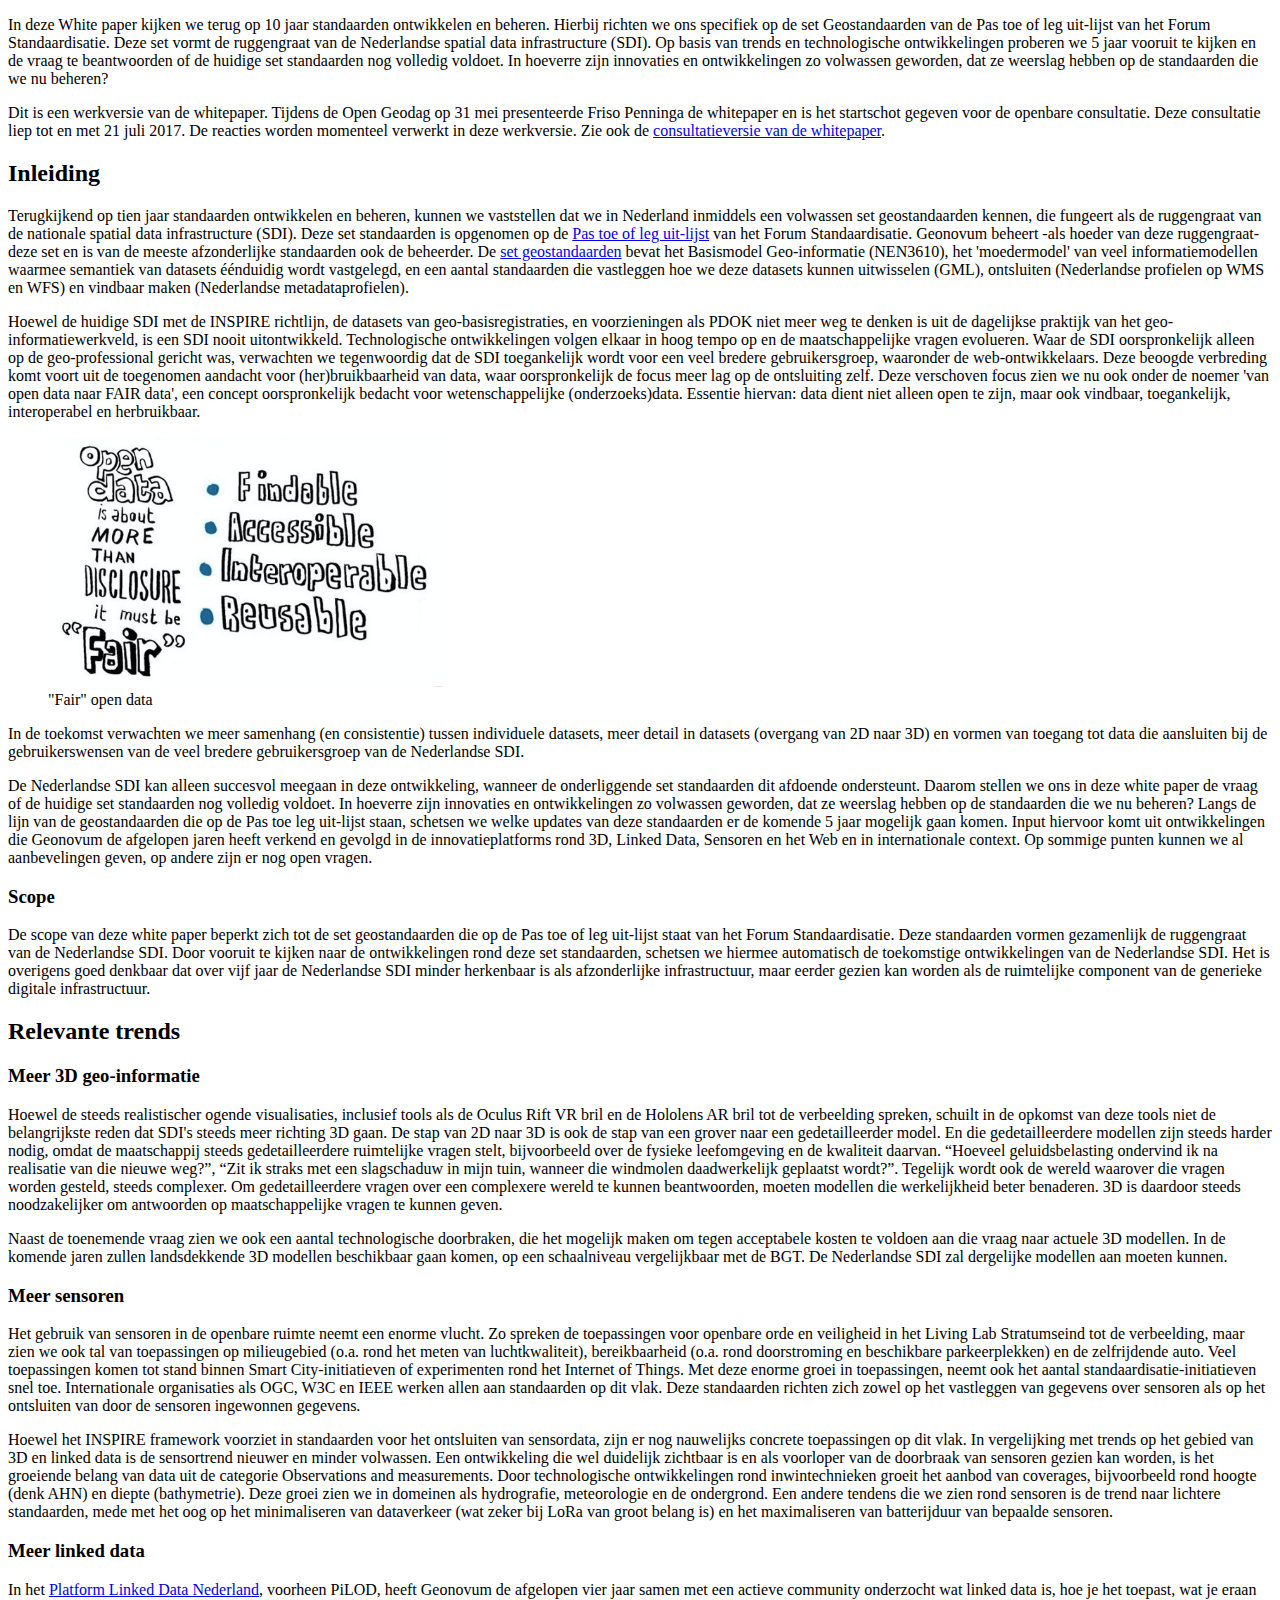
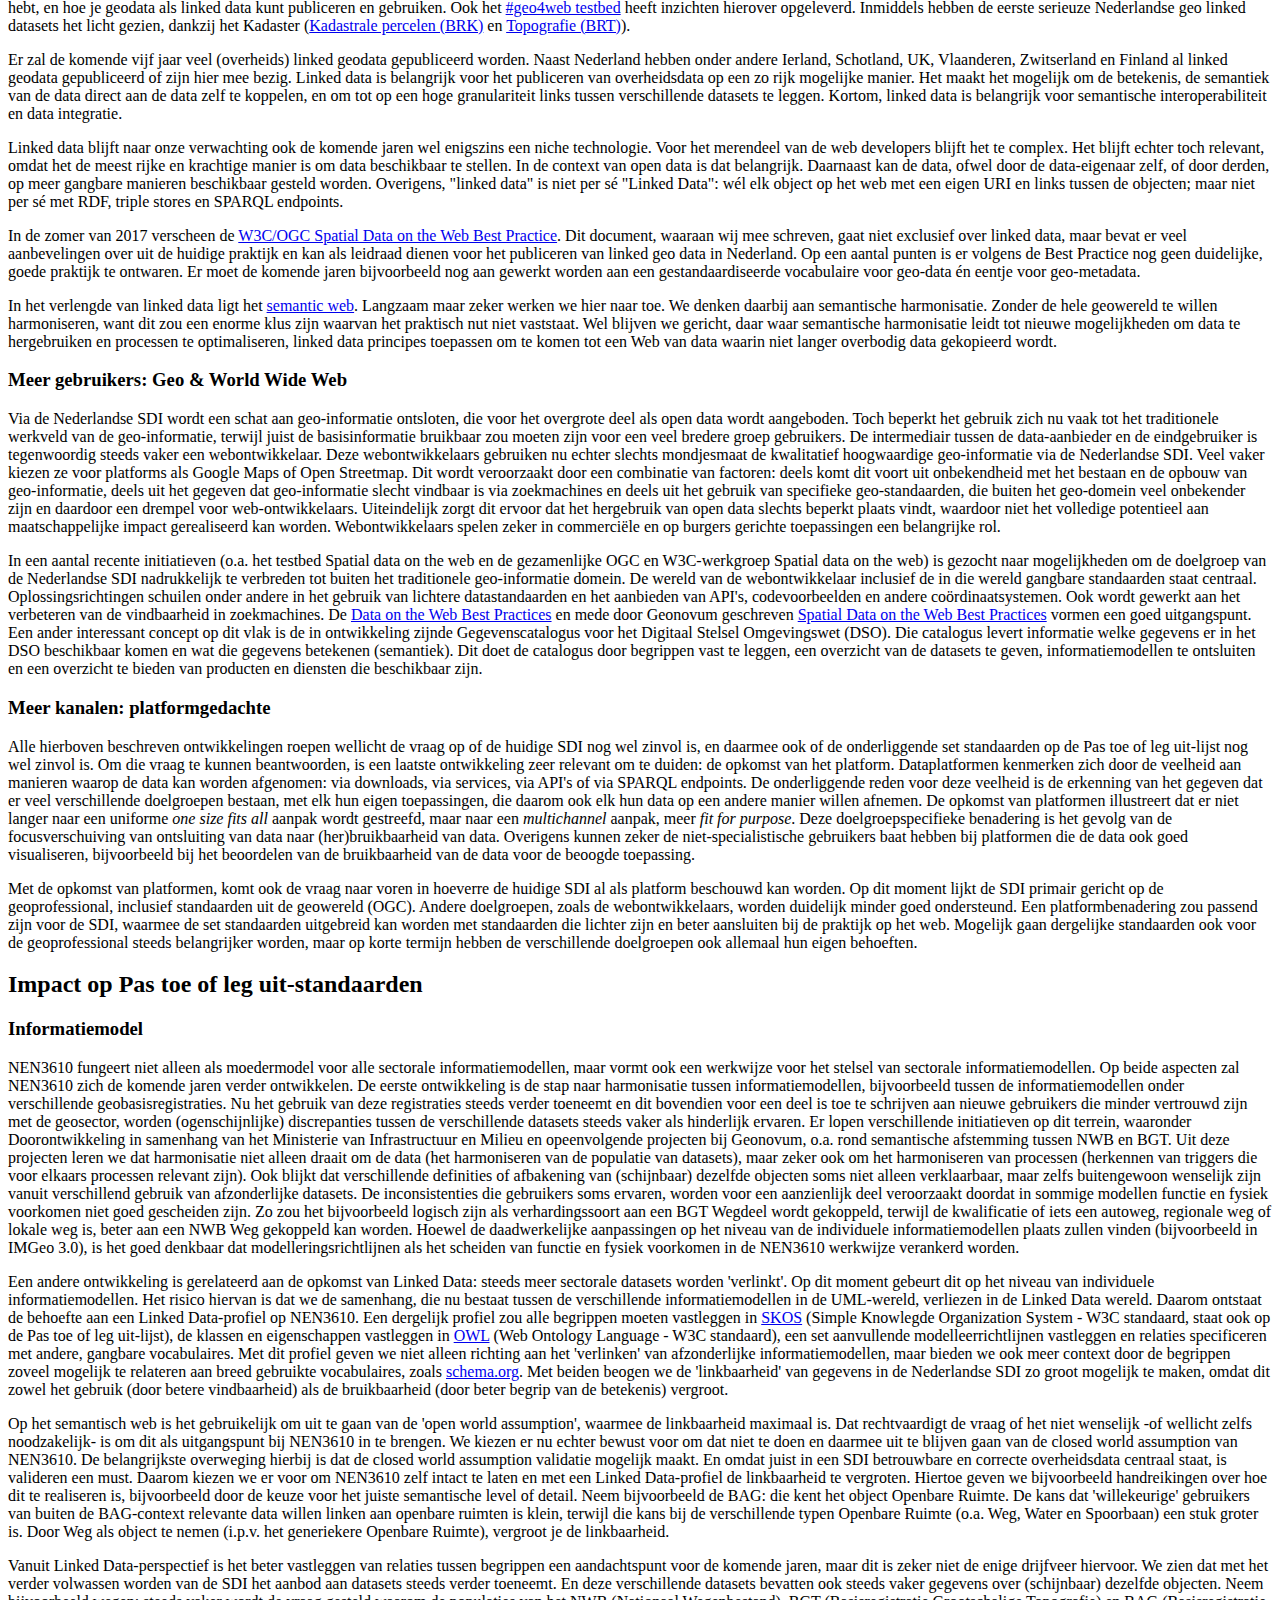
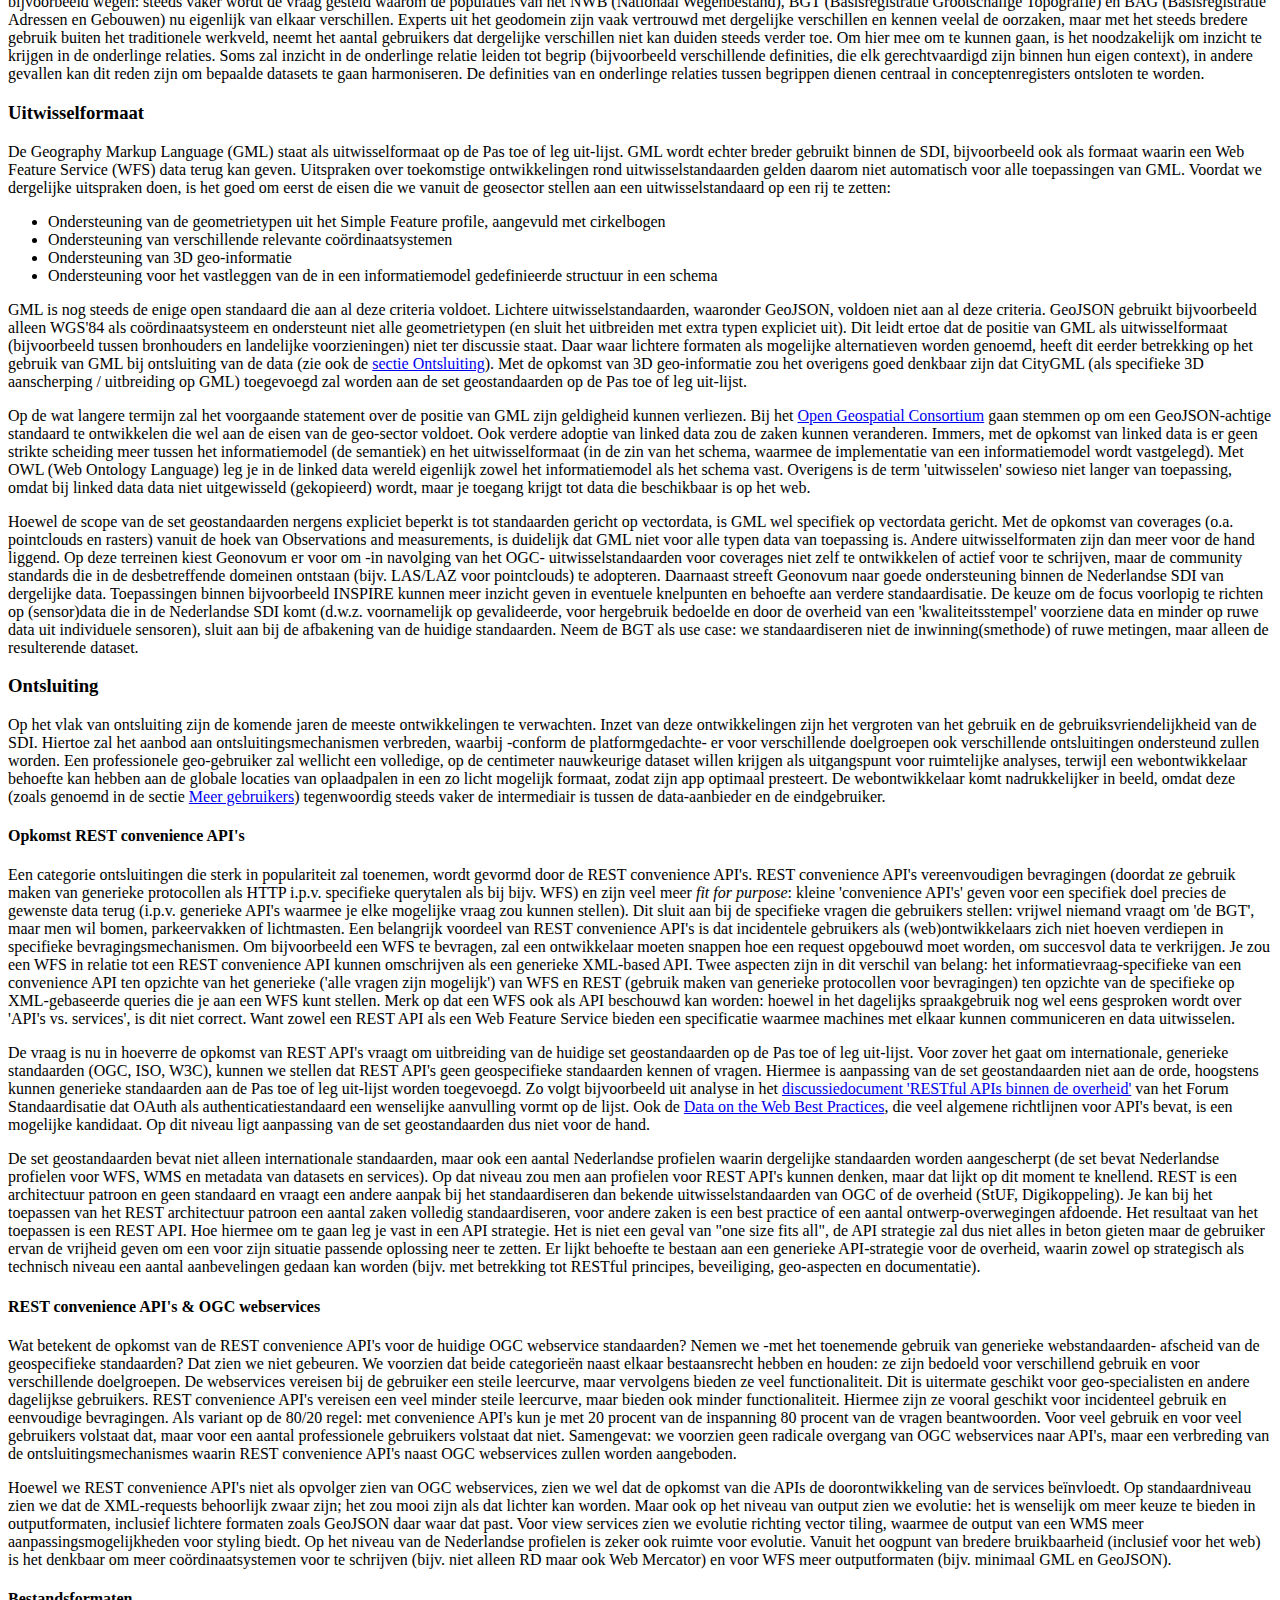
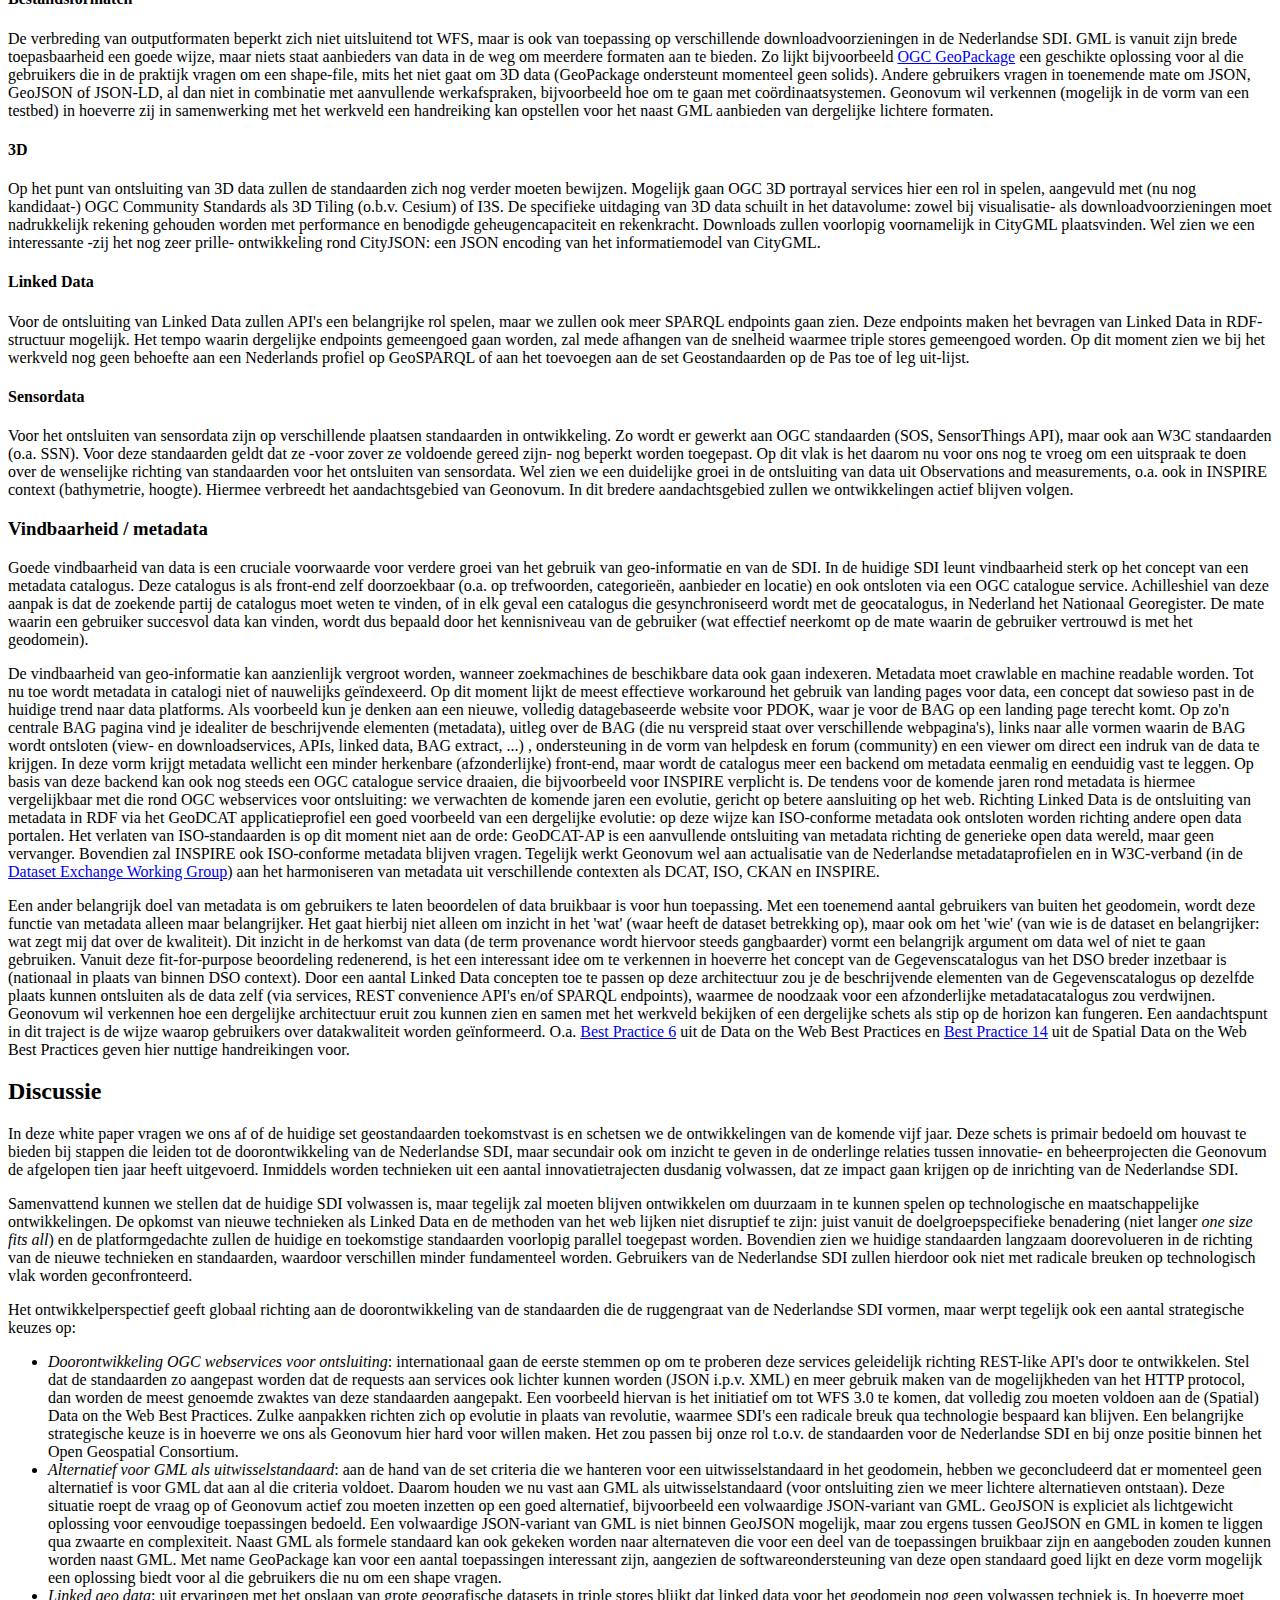
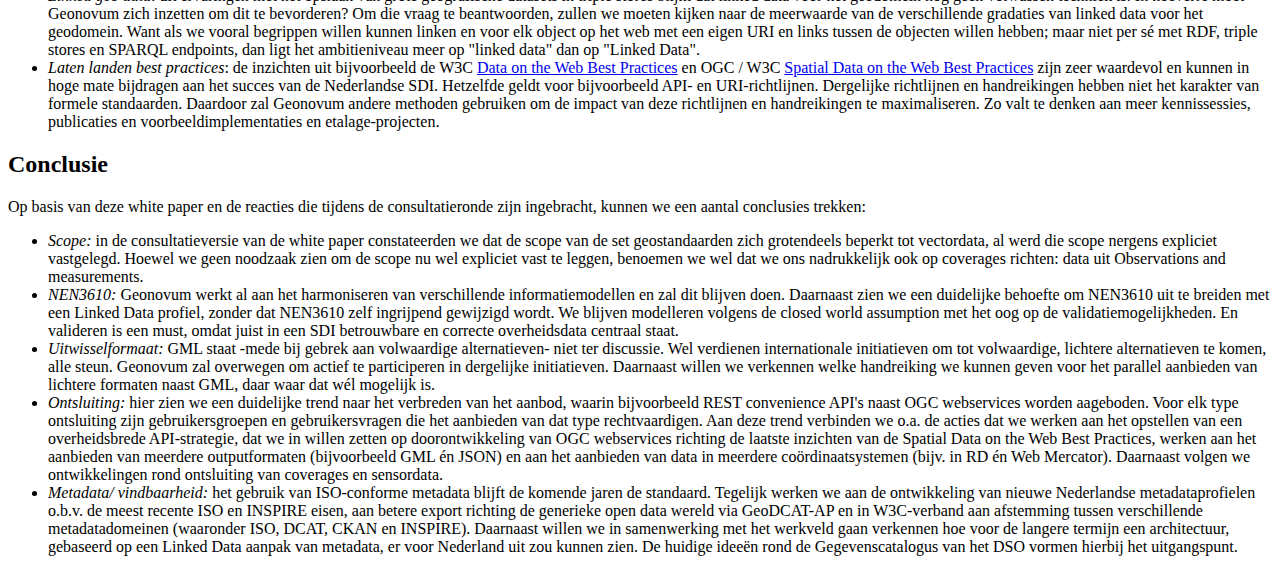
==== index.html @ 0146eb5a "Merge branch 'gh-pages' into lvdb-edit" ====
<!DOCTYPE html>
<html lang="nl">

<head>
  <meta content="text/html; charset=utf-8" http-equiv="content-type">

  <meta name="viewport" content="width=device-width, initial-scale=1, shrink-to-fit=no">
  <link rel='shortcut icon' type='image/x-icon' href='https://tools.geostandaarden.nl/respec/media/logos/Geonovum.ico' />
  <title>Whitepaper Geo-standaarden</title>
  <script src="js/config.js" class="remove"></script>
  <script src="https://tools.geostandaarden.nl/respec/builds/respec-geonovum.js" class="remove" async></script>
</head>

<body>
  <section id="abstract">
    <p>In deze White paper kijken we terug op 10 jaar standaarden ontwikkelen en beheren. Hierbij richten we ons specifiek op
      de set Geostandaarden van de Pas toe of leg uit-lijst van het Forum Standaardisatie. Deze set vormt de ruggengraat
      van de Nederlandse spatial data infrastructure (SDI). Op basis van trends en technologische ontwikkelingen proberen
      we 5 jaar vooruit te kijken en de vraag te beantwoorden of de huidige set standaarden nog volledig voldoet. In hoeverre
      zijn innovaties en ontwikkelingen zo volwassen geworden, dat ze weerslag hebben op de standaarden die we nu beheren?
    </p>
  </section>
  <section id="sotd">
    <p>Dit is een werkversie van de whitepaper. Tijdens de Open Geodag op 31 mei presenteerde Friso Penninga de whitepaper en
      is het startschot gegeven voor de openbare consultatie. Deze consultatie liep tot en met 21 juli 2017. De reacties
      worden momenteel verwerkt in deze werkversie. Zie ook de <a href="https://docs.geostandaarden.nl/wp/basis-wpgs/">consultatieversie van de whitepaper</a>.</p>
  </section>
  <section id="introduction">
    <h2>Inleiding</h2>
    <p>Terugkijkend op tien jaar standaarden ontwikkelen en beheren, kunnen we vaststellen dat we in Nederland inmiddels een
      volwassen set geostandaarden kennen, die fungeert als de ruggengraat van de nationale spatial data infrastructure (SDI).
      Deze set standaarden is opgenomen op de <a href="https://www.forumstandaardisatie.nl/open-standaarden/lijst/verplicht">Pas toe of leg uit-lijst</a>      van het Forum Standaardisatie. Geonovum beheert -als hoeder van deze ruggengraat- deze set en is van de meeste afzonderlijke
      standaarden ook de beheerder. De <a href="https://www.forumstandaardisatie.nl/standaard/geo-standaarden">set geostandaarden</a>      bevat het Basismodel Geo-informatie (NEN3610), het 'moedermodel' van veel informatiemodellen waarmee semantiek van
      datasets éénduidig wordt vastgelegd, en een aantal standaarden die vastleggen hoe we deze datasets kunnen uitwisselen
      (GML), ontsluiten (Nederlandse profielen op WMS en WFS) en vindbaar maken (Nederlandse metadataprofielen). </p>
    <p>Hoewel de huidige SDI met de INSPIRE richtlijn, de datasets van geo-basisregistraties, en voorzieningen als PDOK niet
      meer weg te denken is uit de dagelijkse praktijk van het geo-informatiewerkveld, is een SDI nooit uitontwikkeld. Technologische
      ontwikkelingen volgen elkaar in hoog tempo op en de maatschappelijke vragen evolueren. Waar de SDI oorspronkelijk alleen
      op de geo-professional gericht was, verwachten we tegenwoordig dat de SDI toegankelijk wordt voor een veel bredere
      gebruikersgroep, waaronder de web-ontwikkelaars. Deze beoogde verbreding komt voort uit de toegenomen aandacht voor
      (her)bruikbaarheid van data, waar oorspronkelijk de focus meer lag op de ontsluiting zelf. Deze verschoven focus zien
      we nu ook onder de noemer 'van open data naar FAIR data', een concept oorspronkelijk bedacht voor wetenschappelijke
      (onderzoeks)data. Essentie hiervan: data dient niet alleen open te zijn, maar ook vindbaar, toegankelijk, interoperabel
      en herbruikbaar. </p>
    <figure>
      <img src="media/Schermafbeelding-2016-04-01-om-14.22.46.png" height="250">
      <figcaption>"Fair" open data</figcaption>
    </figure>
    <p> In de toekomst verwachten we meer samenhang (en consistentie) tussen individuele datasets, meer detail in datasets (overgang
      van 2D naar 3D) en vormen van toegang tot data die aansluiten bij de gebruikerswensen van de veel bredere gebruikersgroep
      van de Nederlandse SDI. </p>
    <p>De Nederlandse SDI kan alleen succesvol meegaan in deze ontwikkeling, wanneer de onderliggende set standaarden dit afdoende
      ondersteunt. Daarom stellen we ons in deze white paper de vraag of de huidige set standaarden nog volledig voldoet.
      In hoeverre zijn innovaties en ontwikkelingen zo volwassen geworden, dat ze weerslag hebben op de standaarden die we
      nu beheren? Langs de lijn van de geostandaarden die op de Pas toe leg uit-lijst staan, schetsen we welke updates van
      deze standaarden er de komende 5 jaar mogelijk gaan komen. Input hiervoor komt uit ontwikkelingen die Geonovum de afgelopen
      jaren heeft verkend en gevolgd in de innovatieplatforms rond 3D, Linked Data, Sensoren en het Web en in internationale
      context. Op sommige punten kunnen we al aanbevelingen geven, op andere zijn er nog open vragen. </p>
    <section id="scope">
      <h3>Scope</h3>
      <p>De scope van deze white paper beperkt zich tot de set geostandaarden die op de Pas toe of leg uit-lijst staat van het
        Forum Standaardisatie. Deze standaarden vormen gezamenlijk de ruggengraat van de Nederlandse SDI. Door vooruit te
        kijken naar de ontwikkelingen rond deze set standaarden, schetsen we hiermee automatisch de toekomstige ontwikkelingen
        van de Nederlandse SDI. Het is overigens goed denkbaar dat over vijf jaar de Nederlandse SDI minder herkenbaar is
        als afzonderlijke infrastructuur, maar eerder gezien kan worden als de ruimtelijke component van de generieke digitale
        infrastructuur. </p>
    </section>
  </section>
  <section id="relevantetrends">
    <h2>Relevante trends</h2>
    <section id="3D">
      <h3>Meer 3D geo-informatie</h3>
      <p>Hoewel de steeds realistischer ogende visualisaties, inclusief tools als de Oculus Rift VR bril en de Hololens AR bril
        tot de verbeelding spreken, schuilt in de opkomst van deze tools niet de belangrijkste reden dat SDI's steeds meer
        richting 3D gaan. De stap van 2D naar 3D is ook de stap van een grover naar een gedetailleerder model. En die gedetailleerdere
        modellen zijn steeds harder nodig, omdat de maatschappij steeds gedetailleerdere ruimtelijke vragen stelt, bijvoorbeeld
        over de fysieke leefomgeving en de kwaliteit daarvan. “Hoeveel geluidsbelasting ondervind ik na realisatie van die
        nieuwe weg?”, “Zit ik straks met een slagschaduw in mijn tuin, wanneer die windmolen daadwerkelijk geplaatst wordt?”.
        Tegelijk wordt ook de wereld waarover die vragen worden gesteld, steeds complexer. Om gedetailleerdere vragen over
        een complexere wereld te kunnen beantwoorden, moeten modellen die werkelijkheid beter benaderen. 3D is daardoor steeds
        noodzakelijker om antwoorden op maatschappelijke vragen te kunnen geven.</p>
      <p>Naast de toenemende vraag zien we ook een aantal technologische doorbraken, die het mogelijk maken om tegen acceptabele
        kosten te voldoen aan die vraag naar actuele 3D modellen. In de komende jaren zullen landsdekkende 3D modellen beschikbaar
        gaan komen, op een schaalniveau vergelijkbaar met de BGT. De Nederlandse SDI zal dergelijke modellen aan moeten kunnen.</p>
    </section>
    <section id="sensoren">
      <h3>Meer sensoren</h3>
      <p>Het gebruik van sensoren in de openbare ruimte neemt een enorme vlucht. Zo spreken de toepassingen voor openbare orde
        en veiligheid in het Living Lab Stratumseind tot de verbeelding, maar zien we ook tal van toepassingen op milieugebied
        (o.a. rond het meten van luchtkwaliteit), bereikbaarheid (o.a. rond doorstroming en beschikbare parkeerplekken) en
        de zelfrijdende auto. Veel toepassingen komen tot stand binnen Smart City-initiatieven of experimenten rond het Internet
        of Things. Met deze enorme groei in toepassingen, neemt ook het aantal standaardisatie-initiatieven snel toe. Internationale
        organisaties als OGC, W3C en IEEE werken allen aan standaarden op dit vlak. Deze standaarden richten zich zowel op
        het vastleggen van gegevens over sensoren als op het ontsluiten van door de sensoren ingewonnen gegevens.</p>
      <p>Hoewel het INSPIRE framework voorziet in standaarden voor het ontsluiten van sensordata, zijn er nog nauwelijks concrete
        toepassingen op dit vlak. In vergelijking met trends op het gebied van 3D en linked data is de sensortrend nieuwer
        en minder volwassen. Een ontwikkeling die wel duidelijk zichtbaar is en als voorloper van de doorbraak van sensoren
        gezien kan worden, is het groeiende belang van data uit de categorie Observations and measurements. Door technologische
        ontwikkelingen rond inwintechnieken groeit het aanbod van coverages, bijvoorbeeld rond hoogte (denk AHN) en diepte
        (bathymetrie). Deze groei zien we in domeinen als hydrografie, meteorologie en de ondergrond. Een andere tendens
        die we zien rond sensoren is de trend naar lichtere standaarden, mede met het oog op het minimaliseren van dataverkeer
        (wat zeker bij LoRa van groot belang is) en het maximaliseren van batterijduur van bepaalde sensoren.</p>
    </section>
    <section id="linkeddata">
      <h3>Meer linked data</h3>
      <p>In het <a href="http://www.pldn.nl">Platform Linked Data Nederland</a>, voorheen PiLOD, heeft Geonovum de afgelopen
        vier jaar samen met een actieve community onderzocht wat linked data is, hoe je het toepast, wat je eraan hebt, en
        hoe je geodata als linked data kunt publiceren en gebruiken. Ook het <a href="https://github.com/Geonovum/geo4web-testbed">#geo4web
            testbed</a> heeft inzichten hierover opgeleverd. Inmiddels hebben de eerste serieuze Nederlandse geo linked datasets
        het licht gezien, dankzij het Kadaster (<a href="https://brk.basisregistraties.overheid.nl">Kadastrale
            percelen (BRK)</a> en <a href="https://brt.basisregistraties.overheid.nl">Topografie
            (BRT)</a>).</p>
      <p>Er zal de komende vijf jaar veel (overheids) linked geodata gepubliceerd worden. Naast Nederland hebben onder andere
        Ierland, Schotland, UK, Vlaanderen, Zwitserland en Finland al linked geodata gepubliceerd of zijn hier mee bezig.
        Linked data is belangrijk voor het publiceren van overheidsdata op een zo rijk mogelijke manier. Het maakt het mogelijk
        om de betekenis, de semantiek van de data direct aan de data zelf te koppelen, en om tot op een hoge granulariteit
        links tussen verschillende datasets te leggen. Kortom, linked data is belangrijk voor semantische interoperabiliteit
        en data integratie. </p>
      <p>Linked data blijft naar onze verwachting ook de komende jaren wel enigszins een niche technologie. Voor het merendeel
        van de web developers blijft het te complex. Het blijft echter toch relevant, omdat het de meest rijke en krachtige
        manier is om data beschikbaar te stellen. In de context van open data is dat belangrijk. Daarnaast kan de data, ofwel
        door de data-eigenaar zelf, of door derden, op meer gangbare manieren beschikbaar gesteld worden. Overigens, "linked
        data" is niet per sé "Linked Data": wél elk object op het web met een eigen URI en links tussen de objecten; maar
        niet per sé met RDF, triple stores en SPARQL endpoints. </p>
      <p></p>
      <p>In de zomer van 2017 verscheen de <a href="https://www.w3.org/TR/sdw-bp/">W3C/OGC
            Spatial Data on the Web Best Practice</a>. Dit document, waaraan wij mee schreven, gaat niet exclusief over linked
        data, maar bevat er veel aanbevelingen over uit de huidige praktijk en kan als leidraad dienen voor het publiceren
        van linked geo data in Nederland. Op een aantal punten is er volgens de Best Practice nog geen duidelijke, goede
        praktijk te ontwaren. Er moet de komende jaren bijvoorbeeld nog aan gewerkt worden aan een gestandaardiseerde vocabulaire
        voor geo-data én eentje voor geo-metadata. </p>
      In het verlengde van linked data ligt het <a href="https://www.w3.org/standards/semanticweb/">semantic web</a>. Langzaam
      maar zeker werken we hier naar toe. We denken daarbij aan semantische harmonisatie. Zonder de hele geowereld te willen
      harmoniseren, want dit zou een enorme klus zijn waarvan het praktisch nut niet vaststaat. Wel blijven we gericht, daar
      waar semantische harmonisatie leidt tot nieuwe mogelijkheden om data te hergebruiken en processen te optimaliseren,
      linked data principes toepassen om te komen tot een Web van data waarin niet langer overbodig data gekopieerd wordt.
    </section>
    <section id="web">
      <h3>Meer gebruikers: Geo &amp; World Wide Web</h3>
      <p>Via de Nederlandse SDI wordt een schat aan geo-informatie ontsloten, die voor het overgrote deel als open data wordt
        aangeboden. Toch beperkt het gebruik zich nu vaak tot het traditionele werkveld van de geo-informatie, terwijl juist
        de basisinformatie bruikbaar zou moeten zijn voor een veel bredere groep gebruikers. De intermediair tussen de data-aanbieder
        en de eindgebruiker is tegenwoordig steeds vaker een webontwikkelaar. Deze webontwikkelaars gebruiken nu echter slechts
        mondjesmaat de kwalitatief hoogwaardige geo-informatie via de Nederlandse SDI. Veel vaker kiezen ze voor platforms
        als Google Maps of Open Streetmap. Dit wordt veroorzaakt door een combinatie van factoren: deels komt dit voort uit
        onbekendheid met het bestaan en de opbouw van geo-informatie, deels uit het gegeven dat geo-informatie slecht vindbaar
        is via zoekmachines en deels uit het gebruik van specifieke geo-standaarden, die buiten het geo-domein veel onbekender
        zijn en daardoor een drempel voor web-ontwikkelaars. Uiteindelijk zorgt dit ervoor dat het hergebruik van open data
        slechts beperkt plaats vindt, waardoor niet het volledige potentieel aan maatschappelijke impact gerealiseerd kan
        worden. Webontwikkelaars spelen zeker in commerciële en op burgers gerichte toepassingen een belangrijke rol.</p>
      <p>In een aantal recente initiatieven (o.a. het testbed Spatial data on the web en de gezamenlijke OGC en W3C-werkgroep
        Spatial data on the web) is gezocht naar mogelijkheden om de doelgroep van de Nederlandse SDI nadrukkelijk te verbreden
        tot buiten het traditionele geo-informatie domein. De wereld van de webontwikkelaar inclusief de in die wereld gangbare
        standaarden staat centraal. Oplossingsrichtingen schuilen onder andere in het gebruik van lichtere datastandaarden
        en het aanbieden van API's, codevoorbeelden en andere coördinaatsystemen. Ook wordt gewerkt aan het verbeteren van
        de vindbaarheid in zoekmachines. De <a href="https://www.w3.org/TR/dwbp/">Data
            on the Web Best Practices</a> en mede door Geonovum geschreven <a href="https://www.w3.org/TR/sdw-bp">Spatial
            Data on the Web Best Practices</a> vormen een goed uitgangspunt. Een ander interessant concept op dit vlak is
        de in ontwikkeling zijnde Gegevenscatalogus voor het Digitaal Stelsel Omgevingswet (DSO). Die catalogus levert informatie
        welke gegevens er in het DSO beschikbaar komen en wat die gegevens betekenen (semantiek). Dit doet de catalogus door
        begrippen vast te leggen, een overzicht van de datasets te geven, informatiemodellen te ontsluiten en een overzicht
        te bieden van producten en diensten die beschikbaar zijn. </p>
    </section>
    <section id="platform">
      <h3>Meer kanalen: platformgedachte</h3>
      <p>Alle hierboven beschreven ontwikkelingen roepen wellicht de vraag op of de huidige SDI nog wel zinvol is, en daarmee
        ook of de onderliggende set standaarden op de Pas toe of leg uit-lijst nog wel zinvol is. Om die vraag te kunnen
        beantwoorden, is een laatste ontwikkeling zeer relevant om te duiden: de opkomst van het platform. Dataplatformen
        kenmerken zich door de veelheid aan manieren waarop de data kan worden afgenomen: via downloads, via services, via
        API's of via SPARQL endpoints. De onderliggende reden voor deze veelheid is de erkenning van het gegeven dat er veel
        verschillende doelgroepen bestaan, met elk hun eigen toepassingen, die daarom ook elk hun data op een andere manier
        willen afnemen. De opkomst van platformen illustreert dat er niet langer naar een uniforme <i>one size fits all</i>        aanpak wordt gestreefd, maar naar een <i>multichannel</i> aanpak, meer <i>fit for purpose</i>. Deze doelgroepspecifieke
        benadering is het gevolg van de focusverschuiving van ontsluiting van data naar (her)bruikbaarheid van data. Overigens
        kunnen zeker de niet-specialistische gebruikers baat hebben bij platformen die de data ook goed visualiseren, bijvoorbeeld
        bij het beoordelen van de bruikbaarheid van de data voor de beoogde toepassing.</p>
      <p> Met de opkomst van platformen, komt ook de vraag naar voren in hoeverre de huidige SDI al als platform beschouwd kan
        worden. Op dit moment lijkt de SDI primair gericht op de geoprofessional, inclusief standaarden uit de geowereld
        (OGC). Andere doelgroepen, zoals de webontwikkelaars, worden duidelijk minder goed ondersteund. Een platformbenadering
        zou passend zijn voor de SDI, waarmee de set standaarden uitgebreid kan worden met standaarden die lichter zijn en
        beter aansluiten bij de praktijk op het web. Mogelijk gaan dergelijke standaarden ook voor de geoprofessional steeds
        belangrijker worden, maar op korte termijn hebben de verschillende doelgroepen ook allemaal hun eigen behoeften.
      </p>
    </section>
  </section>
  <section id="impactstandaarden">
    <h2>Impact op Pas toe of leg uit-standaarden</h2>
    <section id="informatiemodellen">
      <h3>Informatiemodel</h3>
      <p>NEN3610 fungeert niet alleen als moedermodel voor alle sectorale informatiemodellen, maar vormt ook een werkwijze voor
        het stelsel van sectorale informatiemodellen. Op beide aspecten zal NEN3610 zich de komende jaren verder ontwikkelen.
        De eerste ontwikkeling is de stap naar harmonisatie tussen informatiemodellen, bijvoorbeeld tussen de informatiemodellen
        onder verschillende geobasisregistraties. Nu het gebruik van deze registraties steeds verder toeneemt en dit bovendien
        voor een deel is toe te schrijven aan nieuwe gebruikers die minder vertrouwd zijn met de geosector, worden (ogenschijnlijke)
        discrepanties tussen de verschillende datasets steeds vaker als hinderlijk ervaren. Er lopen verschillende initiatieven
        op dit terrein, waaronder Doorontwikkeling in samenhang van het Ministerie van Infrastructuur en Milieu en opeenvolgende
        projecten bij Geonovum, o.a. rond semantische afstemming tussen NWB en BGT. Uit deze projecten leren we dat harmonisatie
        niet alleen draait om de data (het harmoniseren van de populatie van datasets), maar zeker ook om het harmoniseren
        van processen (herkennen van triggers die voor elkaars processen relevant zijn). Ook blijkt dat verschillende definities
        of afbakening van (schijnbaar) dezelfde objecten soms niet alleen verklaarbaar, maar zelfs buitengewoon wenselijk
        zijn vanuit verschillend gebruik van afzonderlijke datasets. De inconsistenties die gebruikers soms ervaren, worden
        voor een aanzienlijk deel veroorzaakt doordat in sommige modellen functie en fysiek voorkomen niet goed gescheiden
        zijn. Zo zou het bijvoorbeeld logisch zijn als verhardingssoort aan een BGT Wegdeel wordt gekoppeld, terwijl de kwalificatie
        of iets een autoweg, regionale weg of lokale weg is, beter aan een NWB Weg gekoppeld kan worden. Hoewel de daadwerkelijke
        aanpassingen op het niveau van de individuele informatiemodellen plaats zullen vinden (bijvoorbeeld in IMGeo 3.0),
        is het goed denkbaar dat modelleringsrichtlijnen als het scheiden van functie en fysiek voorkomen in de NEN3610 werkwijze
        verankerd worden. </p>
      <p>Een andere ontwikkeling is gerelateerd aan de opkomst van Linked Data: steeds meer sectorale datasets worden 'verlinkt'.
        Op dit moment gebeurt dit op het niveau van individuele informatiemodellen. Het risico hiervan is dat we de samenhang,
        die nu bestaat tussen de verschillende informatiemodellen in de UML-wereld, verliezen in de Linked Data wereld. Daarom
        ontstaat de behoefte aan een Linked Data-profiel op NEN3610. Een dergelijk profiel zou alle begrippen moeten vastleggen
        in <a href="https://www.w3.org/TR/skos-reference/">SKOS</a> (Simple Knowlegde Organization System - W3C standaard,
        staat ook op de Pas toe of leg uit-lijst), de klassen en eigenschappen vastleggen in <a href="https://www.w3.org/OWL/">OWL</a>        (Web Ontology Language - W3C standaard), een set aanvullende modelleerrichtlijnen vastleggen en relaties specificeren
        met andere, gangbare vocabulaires. Met dit profiel geven we niet alleen richting aan het 'verlinken' van afzonderlijke
        informatiemodellen, maar bieden we ook meer context door de begrippen zoveel mogelijk te relateren aan breed gebruikte
        vocabulaires, zoals <a href="http://schema.org">schema.org</a>. Met beiden beogen we de 'linkbaarheid' van gegevens
        in de Nederlandse SDI zo groot mogelijk te maken, omdat dit zowel het gebruik (door betere vindbaarheid) als de bruikbaarheid
        (door beter begrip van de betekenis) vergroot.</p>
      <p>Op het semantisch web is het gebruikelijk om uit te gaan van de 'open world assumption', waarmee de linkbaarheid maximaal
        is. Dat rechtvaardigt de vraag of het niet wenselijk -of wellicht zelfs noodzakelijk- is om dit als uitgangspunt
        bij NEN3610 in te brengen. We kiezen er nu echter bewust voor om dat niet te doen en daarmee uit te blijven gaan
        van de closed world assumption van NEN3610. De belangrijkste overweging hierbij is dat de closed world assumption
        validatie mogelijk maakt. En omdat juist in een SDI betrouwbare en correcte overheidsdata centraal staat, is valideren
        een must. Daarom kiezen we er voor om NEN3610 zelf intact te laten en met een Linked Data-profiel de linkbaarheid
        te vergroten. Hiertoe geven we bijvoorbeeld handreikingen over hoe dit te realiseren is, bijvoorbeeld door de keuze
        voor het juiste semantische level of detail. Neem bijvoorbeeld de BAG: die kent het object Openbare Ruimte. De kans
        dat 'willekeurige' gebruikers van buiten de BAG-context relevante data willen linken aan openbare ruimten is klein,
        terwijl die kans bij de verschillende typen Openbare Ruimte (o.a. Weg, Water en Spoorbaan) een stuk groter is. Door
        Weg als object te nemen (i.p.v. het generiekere Openbare Ruimte), vergroot je de linkbaarheid.</p>
      <p>Vanuit Linked Data-perspectief is het beter vastleggen van relaties tussen begrippen een aandachtspunt voor de komende
        jaren, maar dit is zeker niet de enige drijfveer hiervoor. We zien dat met het verder volwassen worden van de SDI
        het aanbod aan datasets steeds verder toeneemt. En deze verschillende datasets bevatten ook steeds vaker gegevens
        over (schijnbaar) dezelfde objecten. Neem bijvoorbeeld wegen: steeds vaker wordt de vraag gesteld waarom de populaties
        van het NWB (Nationaal Wegenbestand), BGT (Basisregistratie Grootschalige Topografie) en BAG (Basisregistratie Adressen
        en Gebouwen) nu eigenlijk van elkaar verschillen. Experts uit het geodomein zijn vaak vertrouwd met dergelijke verschillen
        en kennen veelal de oorzaken, maar met het steeds bredere gebruik buiten het traditionele werkveld, neemt het aantal
        gebruikers dat dergelijke verschillen niet kan duiden steeds verder toe. Om hier mee om te kunnen gaan, is het noodzakelijk
        om inzicht te krijgen in de onderlinge relaties. Soms zal inzicht in de onderlinge relatie leiden tot begrip (bijvoorbeeld
        verschillende definities, die elk gerechtvaardigd zijn binnen hun eigen context), in andere gevallen kan dit reden
        zijn om bepaalde datasets te gaan harmoniseren. De definities van en onderlinge relaties tussen begrippen dienen
        centraal in conceptenregisters ontsloten te worden. </p>
    </section>
    <section id="uitwisselformaat">
      <h3>Uitwisselformaat</h3>
      <p>De Geography Markup Language (GML) staat als uitwisselformaat op de Pas toe of leg uit-lijst. GML wordt echter breder
        gebruikt binnen de SDI, bijvoorbeeld ook als formaat waarin een Web Feature Service (WFS) data terug kan geven. Uitspraken
        over toekomstige ontwikkelingen rond uitwisselstandaarden gelden daarom niet automatisch voor alle toepassingen van
        GML. Voordat we dergelijke uitspraken doen, is het goed om eerst de eisen die we vanuit de geosector stellen aan
        een uitwisselstandaard op een rij te zetten:</p>
      <ul>
        <li>Ondersteuning van de geometrietypen uit het Simple Feature profile, aangevuld met cirkelbogen</li>
        <li>Ondersteuning van verschillende relevante coördinaatsystemen</li>
        <li>Ondersteuning van 3D geo-informatie</li>
        <li>Ondersteuning voor het vastleggen van de in een informatiemodel gedefinieerde structuur in een schema</li>
      </ul>
      <p>GML is nog steeds de enige open standaard die aan al deze criteria voldoet. Lichtere uitwisselstandaarden, waaronder
        GeoJSON, voldoen niet aan al deze criteria. GeoJSON gebruikt bijvoorbeeld alleen WGS'84 als coördinaatsysteem en
        ondersteunt niet alle geometrietypen (en sluit het uitbreiden met extra typen expliciet uit). Dit leidt ertoe dat
        de positie van GML als uitwisselformaat (bijvoorbeeld tussen bronhouders en landelijke voorzieningen) niet ter discussie
        staat. Daar waar lichtere formaten als mogelijke alternatieven worden genoemd, heeft dit eerder betrekking op het
        gebruik van GML bij ontsluiting van de data (zie ook de <a href="https://geonovum.github.io/whitepaper-standaarden/#ontsluiting">sectie Ontsluiting</a>).
        Met de opkomst van 3D geo-informatie zou het overigens goed denkbaar zijn dat CityGML (als specifieke 3D aanscherping
        / uitbreiding op GML) toegevoegd zal worden aan de set geostandaarden op de Pas toe of leg uit-lijst. </p>
      <p>Op de wat langere termijn zal het voorgaande statement over de positie van GML zijn geldigheid kunnen verliezen. Bij
        het <a href="http://www.opengeospatial.org">Open
            Geospatial Consortium</a> gaan stemmen op om een GeoJSON-achtige standaard te ontwikkelen die wel aan de eisen
        van de geo-sector voldoet. Ook verdere adoptie van linked data zou de zaken kunnen veranderen. Immers, met de opkomst
        van linked data is er geen strikte scheiding meer tussen het informatiemodel (de semantiek) en het uitwisselformaat
        (in de zin van het schema, waarmee de implementatie van een informatiemodel wordt vastgelegd). Met OWL (Web Ontology
        Language) leg je in de linked data wereld eigenlijk zowel het informatiemodel als het schema vast. Overigens is de
        term 'uitwisselen' sowieso niet langer van toepassing, omdat bij linked data data niet uitgewisseld (gekopieerd)
        wordt, maar je toegang krijgt tot data die beschikbaar is op het web. </p>
      <p>Hoewel de scope van de set geostandaarden nergens expliciet beperkt is tot standaarden gericht op vectordata, is GML
        wel specifiek op vectordata gericht. Met de opkomst van coverages (o.a. pointclouds en rasters) vanuit de hoek van
        Observations and measurements, is duidelijk dat GML niet voor alle typen data van toepassing is. Andere uitwisselformaten
        zijn dan meer voor de hand liggend. Op deze terreinen kiest Geonovum er voor om -in navolging van het OGC- uitwisselstandaarden
        voor coverages niet zelf te ontwikkelen of actief voor te schrijven, maar de community standards die in de desbetreffende
        domeinen ontstaan (bijv. LAS/LAZ voor pointclouds) te adopteren. Daarnaast streeft Geonovum naar goede ondersteuning
        binnen de Nederlandse SDI van dergelijke data. Toepassingen binnen bijvoorbeeld INSPIRE kunnen meer inzicht geven
        in eventuele knelpunten en behoefte aan verdere standaardisatie. De keuze om de focus voorlopig te richten op (sensor)data
        die in de Nederlandse SDI komt (d.w.z. voornamelijk op gevalideerde, voor hergebruik bedoelde en door de overheid
        van een 'kwaliteitsstempel' voorziene data en minder op ruwe data uit individuele sensoren), sluit aan bij de afbakening
        van de huidige standaarden. Neem de BGT als use case: we standaardiseren niet de inwinning(smethode) of ruwe metingen,
        maar alleen de resulterende dataset.
      </p>
    </section>
    <section id="ontsluiting">
      <h3>Ontsluiting</h3>
      <p>Op het vlak van ontsluiting zijn de komende jaren de meeste ontwikkelingen te verwachten. Inzet van deze ontwikkelingen
        zijn het vergroten van het gebruik en de gebruiksvriendelijkheid van de SDI. Hiertoe zal het aanbod aan ontsluitingsmechanismen
        verbreden, waarbij -conform de platformgedachte- er voor verschillende doelgroepen ook verschillende ontsluitingen
        ondersteund zullen worden. Een professionele geo-gebruiker zal wellicht een volledige, op de centimeter nauwkeurige
        dataset willen krijgen als uitgangspunt voor ruimtelijke analyses, terwijl een webontwikkelaar behoefte kan hebben
        aan de globale locaties van oplaadpalen in een zo licht mogelijk formaat, zodat zijn app optimaal presteert. De webontwikkelaar
        komt nadrukkelijker in beeld, omdat deze (zoals genoemd in de sectie <a href="https://geonovum.github.io/whitepaper-standaarden/#web">Meer gebruikers</a>)
        tegenwoordig steeds vaker de intermediair is tussen de data-aanbieder en de eindgebruiker.
      </p>
      <section id="impact-rest">
        <h4>Opkomst REST convenience API's</h4>
        <p>Een categorie ontsluitingen die sterk in populariteit zal toenemen, wordt gevormd door de REST convenience API's.
          REST convenience API's vereenvoudigen bevragingen (doordat ze gebruik maken van generieke protocollen als HTTP
          i.p.v. specifieke querytalen als bij bijv. WFS) en zijn veel meer <em>fit for purpose</em>: kleine 'convenience
          API's' geven voor een specifiek doel precies de gewenste data terug (i.p.v. generieke API's waarmee je elke mogelijke
          vraag zou kunnen stellen). Dit sluit aan bij de specifieke vragen die gebruikers stellen: vrijwel niemand vraagt
          om 'de BGT', maar men wil bomen, parkeervakken of lichtmasten. Een belangrijk voordeel van REST convenience API's
          is dat incidentele gebruikers als (web)ontwikkelaars zich niet hoeven verdiepen in specifieke bevragingsmechanismen.
          Om bijvoorbeeld een WFS te bevragen, zal een ontwikkelaar moeten snappen hoe een request opgebouwd moet worden,
          om succesvol data te verkrijgen. Je zou een WFS in relatie tot een REST convenience API kunnen omschrijven als
          een generieke XML-based API. Twee aspecten zijn in dit verschil van belang: het informatievraag-specifieke van
          een convenience API ten opzichte van het generieke ('alle vragen zijn mogelijk') van WFS en REST (gebruik maken
          van generieke protocollen voor bevragingen) ten opzichte van de specifieke op XML-gebaseerde queries die je aan
          een WFS kunt stellen. Merk op dat een WFS ook als API beschouwd kan worden: hoewel in het dagelijks spraakgebruik
          nog wel eens gesproken wordt over 'API's vs. services', is dit niet correct. Want zowel een REST API als een Web
          Feature Service bieden een specificatie waarmee machines met elkaar kunnen communiceren en data uitwisselen. </p>
        <p>De vraag is nu in hoeverre de opkomst van REST API's vraagt om uitbreiding van de huidige set geostandaarden op de
          Pas toe of leg uit-lijst. Voor zover het gaat om internationale, generieke standaarden (OGC, ISO, W3C), kunnen
          we stellen dat REST API's geen geospecifieke standaarden kennen of vragen. Hiermee is aanpassing van de set geostandaarden
          niet aan de orde, hoogstens kunnen generieke standaarden aan de Pas toe of leg uit-lijst worden toegevoegd. Zo
          volgt bijvoorbeeld uit analyse in het <a href="https://www.forumstandaardisatie.nl/sites/bfs/files/atoms/files/Discussie%20document%20RESTful%20APIs%20binnen%20de%20overheid%20-%20versie%201.1_1.pdf">discussiedocument
            'RESTful APIs binnen de overheid'</a> van het Forum Standaardisatie dat OAuth als authenticatiestandaard een
          wenselijke aanvulling vormt op de lijst. Ook de <a href="https://www.w3.org/TR/dwbp/">Data on the
            Web Best Practices</a>, die veel algemene richtlijnen voor API's bevat, is een mogelijke kandidaat. Op dit niveau
          ligt aanpassing van de set geostandaarden dus niet voor de hand. </p>
        <p>De set geostandaarden bevat niet alleen internationale standaarden, maar ook een aantal Nederlandse profielen waarin
          dergelijke standaarden worden aangescherpt (de set bevat Nederlandse profielen voor WFS, WMS en metadata van datasets
          en services). Op dat niveau zou men aan profielen voor REST API's kunnen denken, maar dat lijkt op dit moment te
          knellend. REST is een architectuur patroon en geen standaard en vraagt een andere aanpak bij het standaardiseren
          dan bekende uitwisselstandaarden van OGC of de overheid (StUF, Digikoppeling). Je kan bij het toepassen van het
          REST architectuur patroon een aantal zaken volledig standaardiseren, voor andere zaken is een best practice of
          een aantal ontwerp-overwegingen afdoende. Het resultaat van het toepassen is een REST API. Hoe hiermee om te gaan
          leg je vast in een API strategie. Het is niet een geval van "one size fits all", de API strategie zal dus niet
          alles in beton gieten maar de gebruiker ervan de vrijheid geven om een voor zijn situatie passende oplossing neer
          te zetten. Er lijkt behoefte te bestaan aan een generieke API-strategie voor de overheid, waarin zowel op strategisch
          als technisch niveau een aantal aanbevelingen gedaan kan worden (bijv. met betrekking tot RESTful principes, beveiliging,
          geo-aspecten en documentatie).
        </p>
      </section>
      <section id="impact-rest-ogc">
        <h4>REST convenience API's &amp; OGC webservices</h4>
        <p>Wat betekent de opkomst van de REST convenience API's voor de huidige OGC webservice standaarden? Nemen we -met het
          toenemende gebruik van generieke webstandaarden- afscheid van de geospecifieke standaarden? Dat zien we niet gebeuren.
          We voorzien dat beide categorieën naast elkaar bestaansrecht hebben en houden: ze zijn bedoeld voor verschillend
          gebruik en voor verschillende doelgroepen. De webservices vereisen bij de gebruiker een steile leercurve, maar
          vervolgens bieden ze veel functionaliteit. Dit is uitermate geschikt voor geo-specialisten en andere dagelijkse
          gebruikers. REST convenience API's vereisen een veel minder steile leercurve, maar bieden ook minder functionaliteit.
          Hiermee zijn ze vooral geschikt voor incidenteel gebruik en eenvoudige bevragingen. Als variant op de 80/20 regel:
          met convenience API's kun je met 20 procent van de inspanning 80 procent van de vragen beantwoorden. Voor veel
          gebruik en voor veel gebruikers volstaat dat, maar voor een aantal professionele gebruikers volstaat dat niet.
          Samengevat: we voorzien geen radicale overgang van OGC webservices naar API's, maar een verbreding van de ontsluitingsmechanismes
          waarin REST convenience API's naast OGC webservices zullen worden aangeboden.</p>
        <p>Hoewel we REST convenience API's niet als opvolger zien van OGC webservices, zien we wel dat de opkomst van die APIs
          de doorontwikkeling van de services beïnvloedt. Op standaardniveau zien we dat de XML-requests behoorlijk zwaar
          zijn; het zou mooi zijn als dat lichter kan worden. Maar ook op het niveau van output zien we evolutie: het is
          wenselijk om meer keuze te bieden in outputformaten, inclusief lichtere formaten zoals GeoJSON daar waar dat past.
          Voor view services zien we evolutie richting vector tiling, waarmee de output van een WMS meer aanpassingsmogelijkheden
          voor styling biedt. Op het niveau van de Nederlandse profielen is zeker ook ruimte voor evolutie. Vanuit het oogpunt
          van bredere bruikbaarheid (inclusief voor het web) is het denkbaar om meer coördinaatsystemen voor te schrijven
          (bijv. niet alleen RD maar ook Web Mercator) en voor WFS meer outputformaten (bijv. minimaal GML en GeoJSON).</p>
      </section>
      <section id="impact-bestandsformaten">
        <h4>Bestandsformaten</h4>
        <p>De verbreding van outputformaten beperkt zich niet uitsluitend tot WFS, maar is ook van toepassing op verschillende
          downloadvoorzieningen in de Nederlandse SDI. GML is vanuit zijn brede toepasbaarheid een goede wijze, maar niets
          staat aanbieders van data in de weg om meerdere formaten aan te bieden. Zo lijkt bijvoorbeeld <a href="http://www.geopackage.org/">OGC GeoPackage</a>          een geschikte oplossing voor al die gebruikers die in de praktijk vragen om een shape-file, mits het niet gaat
          om 3D data (GeoPackage ondersteunt momenteel geen solids). Andere gebruikers vragen in toenemende mate om JSON,
          GeoJSON of JSON-LD, al dan niet in combinatie met aanvullende werkafspraken, bijvoorbeeld hoe om te gaan met coördinaatsystemen.
          Geonovum wil verkennen (mogelijk in de vorm van een testbed) in hoeverre zij in samenwerking met het werkveld een
          handreiking kan opstellen voor het naast GML aanbieden van dergelijke lichtere formaten.</p>
      </section>
      <section id="impact-3d">
        <h4>3D</h4>
        <p>Op het punt van ontsluiting van 3D data zullen de standaarden zich nog verder moeten bewijzen. Mogelijk gaan OGC
          3D portrayal services hier een rol in spelen, aangevuld met (nu nog kandidaat-) OGC Community Standards als 3D
          Tiling (o.b.v. Cesium) of I3S. De specifieke uitdaging van 3D data schuilt in het datavolume: zowel bij visualisatie-
          als downloadvoorzieningen moet nadrukkelijk rekening gehouden worden met performance en benodigde geheugencapaciteit
          en rekenkracht. Downloads zullen voorlopig voornamelijk in CityGML plaatsvinden. Wel zien we een interessante -zij
          het nog zeer prille- ontwikkeling rond CityJSON: een JSON encoding van het informatiemodel van CityGML.
        </p>
      </section>
      <section id="impact-linkeddata">
        <h4>Linked Data</h4>
        <p>Voor de ontsluiting van Linked Data zullen API's een belangrijke rol spelen, maar we zullen ook meer SPARQL endpoints
          gaan zien. Deze endpoints maken het bevragen van Linked Data in RDF-structuur mogelijk. Het tempo waarin dergelijke
          endpoints gemeengoed gaan worden, zal mede afhangen van de snelheid waarmee triple stores gemeengoed worden. Op
          dit moment zien we bij het werkveld nog geen behoefte aan een Nederlands profiel op GeoSPARQL of aan het toevoegen
          aan de set Geostandaarden op de Pas toe of leg uit-lijst. </p>
      </section>
      <section id="impact-sensordata">
        <h4>Sensordata</h4>
        <p>Voor het ontsluiten van sensordata zijn op verschillende plaatsen standaarden in ontwikkeling. Zo wordt er gewerkt
          aan OGC standaarden (SOS, SensorThings API), maar ook aan W3C standaarden (o.a. SSN). Voor deze standaarden geldt
          dat ze -voor zover ze voldoende gereed zijn- nog beperkt worden toegepast. Op dit vlak is het daarom nu voor ons
          nog te vroeg om een uitspraak te doen over de wenselijke richting van standaarden voor het ontsluiten van sensordata.
          Wel zien we een duidelijke groei in de ontsluiting van data uit Observations and measurements, o.a. ook in INSPIRE
          context (bathymetrie, hoogte). Hiermee verbreedt het aandachtsgebied van Geonovum. In dit bredere aandachtsgebied
          zullen we ontwikkelingen actief blijven volgen.</p>
      </section>
    </section>
    <section id="vindbaarheid">
      <h3>Vindbaarheid / metadata</h3>
      <p>Goede vindbaarheid van data is een cruciale voorwaarde voor verdere groei van het gebruik van geo-informatie en van
        de SDI. In de huidige SDI leunt vindbaarheid sterk op het concept van een metadata catalogus. Deze catalogus is als
        front-end zelf doorzoekbaar (o.a. op trefwoorden, categorieën, aanbieder en locatie) en ook ontsloten via een OGC
        catalogue service. Achilleshiel van deze aanpak is dat de zoekende partij de catalogus moet weten te vinden, of in
        elk geval een catalogus die gesynchroniseerd wordt met de geocatalogus, in Nederland het Nationaal Georegister. De
        mate waarin een gebruiker succesvol data kan vinden, wordt dus bepaald door het kennisniveau van de gebruiker (wat
        effectief neerkomt op de mate waarin de gebruiker vertrouwd is met het geodomein). </p>
      <p>De vindbaarheid van geo-informatie kan aanzienlijk vergroot worden, wanneer zoekmachines de beschikbare data ook gaan
        indexeren. Metadata moet crawlable en machine readable worden. Tot nu toe wordt metadata in catalogi niet of nauwelijks
        geïndexeerd. Op dit moment lijkt de meest effectieve workaround het gebruik van landing pages voor data, een concept
        dat sowieso past in de huidige trend naar data platforms. Als voorbeeld kun je denken aan een nieuwe, volledig datagebaseerde
        website voor PDOK, waar je voor de BAG op een landing page terecht komt. Op zo'n centrale BAG pagina vind je idealiter
        de beschrijvende elementen (metadata), uitleg over de BAG (die nu verspreid staat over verschillende webpagina's),
        links naar alle vormen waarin de BAG wordt ontsloten (view- en downloadservices, APIs, linked data, BAG extract,
        ...) , ondersteuning in de vorm van helpdesk en forum (community) en een viewer om direct een indruk van de data
        te krijgen. In deze vorm krijgt metadata wellicht een minder herkenbare (afzonderlijke) front-end, maar wordt de
        catalogus meer een backend om metadata eenmalig en eenduidig vast te leggen. Op basis van deze backend kan ook nog
        steeds een OGC catalogue service draaien, die bijvoorbeeld voor INSPIRE verplicht is. De tendens voor de komende
        jaren rond metadata is hiermee vergelijkbaar met die rond OGC webservices voor ontsluiting: we verwachten de komende
        jaren een evolutie, gericht op betere aansluiting op het web. Richting Linked Data is de ontsluiting van metadata
        in RDF via het GeoDCAT applicatieprofiel een goed voorbeeld van een dergelijke evolutie: op deze wijze kan ISO-conforme
        metadata ook ontsloten worden richting andere open data portalen. Het verlaten van ISO-standaarden is op dit moment
        niet aan de orde: GeoDCAT-AP is een aanvullende ontsluiting van metadata richting de generieke open data wereld,
        maar geen vervanger. Bovendien zal INSPIRE ook ISO-conforme metadata blijven vragen. Tegelijk werkt Geonovum wel
        aan actualisatie van de Nederlandse metadataprofielen en in W3C-verband (in de <a href="https://www.w3.org/2017/dxwg/charter">Dataset Exchange Working Group</a>)
        aan het harmoniseren van metadata uit verschillende contexten als DCAT, ISO, CKAN en INSPIRE. </p>
      <p>Een ander belangrijk doel van metadata is om gebruikers te laten beoordelen of data bruikbaar is voor hun toepassing.
        Met een toenemend aantal gebruikers van buiten het geodomein, wordt deze functie van metadata alleen maar belangrijker.
        Het gaat hierbij niet alleen om inzicht in het 'wat' (waar heeft de dataset betrekking op), maar ook om het 'wie'
        (van wie is de dataset en belangrijker: wat zegt mij dat over de kwaliteit). Dit inzicht in de herkomst van data
        (de term provenance wordt hiervoor steeds gangbaarder) vormt een belangrijk argument om data wel of niet te gaan
        gebruiken. Vanuit deze fit-for-purpose beoordeling redenerend, is het een interessant idee om te verkennen in hoeverre
        het concept van de Gegevenscatalogus van het DSO breder inzetbaar is (nationaal in plaats van binnen DSO context).
        Door een aantal Linked Data concepten toe te passen op deze architectuur zou je de beschrijvende elementen van de
        Gegevenscatalogus op dezelfde plaats kunnen ontsluiten als de data zelf (via services, REST convenience API's en/of
        SPARQL endpoints), waarmee de noodzaak voor een afzonderlijke metadatacatalogus zou verdwijnen. Geonovum wil verkennen
        hoe een dergelijke architectuur eruit zou kunnen zien en samen met het werkveld bekijken of een dergelijke schets
        als stip op de horizon kan fungeren. Een aandachtspunt in dit traject is de wijze waarop gebruikers over datakwaliteit
        worden geïnformeerd. O.a. <a href="https://www.w3.org/TR/dwbp/#quality">Best Practice 6</a> uit de Data on the Web
        Best Practices en <a href="http://w3c.github.io/sdw/bp/#desc-accuracy">Best Practice 14</a> uit de Spatial Data on
        the Web Best Practices geven hier nuttige handreikingen voor.</p>
    </section>
  </section>

  <section id="discussie">
    <h2>Discussie</h2>
    <p>In deze white paper vragen we ons af of de huidige set geostandaarden toekomstvast is en schetsen we de ontwikkelingen
      van de komende vijf jaar. Deze schets is primair bedoeld om houvast te bieden bij stappen die leiden tot de doorontwikkeling
      van de Nederlandse SDI, maar secundair ook om inzicht te geven in de onderlinge relaties tussen innovatie- en beheerprojecten
      die Geonovum de afgelopen tien jaar heeft uitgevoerd. Inmiddels worden technieken uit een aantal innovatietrajecten
      dusdanig volwassen, dat ze impact gaan krijgen op de inrichting van de Nederlandse SDI.</p>
    <p>Samenvattend kunnen we stellen dat de huidige SDI volwassen is, maar tegelijk zal moeten blijven ontwikkelen om duurzaam
      in te kunnen spelen op technologische en maatschappelijke ontwikkelingen. De opkomst van nieuwe technieken als Linked
      Data en de methoden van het web lijken niet disruptief te zijn: juist vanuit de doelgroepspecifieke benadering (niet
      langer <i>one size fits all</i>) en de platformgedachte zullen de huidige en toekomstige standaarden voorlopig parallel
      toegepast worden. Bovendien zien we huidige standaarden langzaam doorevolueren in de richting van de nieuwe technieken
      en standaarden, waardoor verschillen minder fundamenteel worden. Gebruikers van de Nederlandse SDI zullen hierdoor
      ook niet met radicale breuken op technologisch vlak worden geconfronteerd.</p>
    <p>Het ontwikkelperspectief geeft globaal richting aan de doorontwikkeling van de standaarden die de ruggengraat van de
      Nederlandse SDI vormen, maar werpt tegelijk ook een aantal strategische keuzes op:</p>
    <ul>
      <li><em>Doorontwikkeling OGC webservices voor ontsluiting</em>: internationaal gaan de eerste stemmen op om te proberen
        deze services geleidelijk richting REST-like API's door te ontwikkelen. Stel dat de standaarden zo aangepast worden
        dat de requests aan services ook lichter kunnen worden (JSON i.p.v. XML) en meer gebruik maken van de mogelijkheden
        van het HTTP protocol, dan worden de meest genoemde zwaktes van deze standaarden aangepakt. Een voorbeeld hiervan
        is het initiatief om tot WFS 3.0 te komen, dat volledig zou moeten voldoen aan de (Spatial) Data on the Web Best
        Practices. Zulke aanpakken richten zich op evolutie in plaats van revolutie, waarmee SDI's een radicale breuk qua
        technologie bespaard kan blijven. Een belangrijke strategische keuze is in hoeverre we ons als Geonovum hier hard
        voor willen maken. Het zou passen bij onze rol t.o.v. de standaarden voor de Nederlandse SDI en bij onze positie
        binnen het Open Geospatial Consortium.
      </li>
      <li><em>Alternatief voor GML als uitwisselstandaard</em>: aan de hand van de set criteria die we hanteren voor een uitwisselstandaard
        in het geodomein, hebben we geconcludeerd dat er momenteel geen alternatief is voor GML dat aan al die criteria voldoet.
        Daarom houden we nu vast aan GML als uitwisselstandaard (voor ontsluiting zien we meer lichtere alternatieven ontstaan).
        Deze situatie roept de vraag op of Geonovum actief zou moeten inzetten op een goed alternatief, bijvoorbeeld een
        volwaardige JSON-variant van GML. GeoJSON is expliciet als lichtgewicht oplossing voor eenvoudige toepassingen bedoeld.
        Een volwaardige JSON-variant van GML is niet binnen GeoJSON mogelijk, maar zou ergens tussen GeoJSON en GML in komen
        te liggen qua zwaarte en complexiteit. Naast GML als formele standaard kan ook gekeken worden naar alternateven die
        voor een deel van de toepassingen bruikbaar zijn en aangeboden zouden kunnen worden naast GML. Met name GeoPackage
        kan voor een aantal toepassingen interessant zijn, aangezien de softwareondersteuning van deze open standaard goed
        lijkt en deze vorm mogelijk een oplossing biedt voor al die gebruikers die nu om een shape vragen.
      </li>
      <li><em>Linked geo data</em>: uit ervaringen met het opslaan van grote geografische datasets in triple stores blijkt dat
        linked data voor het geodomein nog geen volwassen techniek is. In hoeverre moet Geonovum zich inzetten om dit te
        bevorderen? Om die vraag te beantwoorden, zullen we moeten kijken naar de meerwaarde van de verschillende gradaties
        van linked data voor het geodomein. Want als we vooral begrippen willen kunnen linken en voor elk object op het web
        met een eigen URI en links tussen de objecten willen hebben; maar niet per sé met RDF, triple stores en SPARQL endpoints,
        dan ligt het ambitieniveau meer op "linked data" dan op "Linked Data".</li>
      <li><em>Laten landen best practices</em>: de inzichten uit bijvoorbeeld de W3C <a href="https://www.w3.org/TR/dwbp/">Data on the Web Best
            Practices</a> en OGC / W3C <a href="https://www.w3.org/TR/sdw-bp/">Spatial
            Data on the Web Best Practices</a> zijn zeer waardevol en kunnen in hoge mate bijdragen aan het succes van de
        Nederlandse SDI. Hetzelfde geldt voor bijvoorbeeld API- en URI-richtlijnen. Dergelijke richtlijnen en handreikingen
        hebben niet het karakter van formele standaarden. Daardoor zal Geonovum andere methoden gebruiken om de impact van
        deze richtlijnen en handreikingen te maximaliseren. Zo valt te denken aan meer kennissessies, publicaties en voorbeeldimplementaties
        en etalage-projecten.</li>
    </ul>
  </section>
  <section id="conclusies">
    <h2>Conclusie</h2>
    <p>
      Op basis van deze white paper en de reacties die tijdens de consultatieronde zijn ingebracht, kunnen we een aantal conclusies
      trekken:
    </p>
    <ul>
      <li><em>Scope:</em> in de consultatieversie van de white paper constateerden we dat de scope van de set geostandaarden
        zich grotendeels beperkt tot vectordata, al werd die scope nergens expliciet vastgelegd. Hoewel we geen noodzaak
        zien om de scope nu wel expliciet vast te leggen, benoemen we wel dat we ons nadrukkelijk ook op coverages richten:
        data uit Observations and measurements. </li>
      <li><em>NEN3610:</em> Geonovum werkt al aan het harmoniseren van verschillende informatiemodellen en zal dit blijven doen.
        Daarnaast zien we een duidelijke behoefte om NEN3610 uit te breiden met een Linked Data profiel, zonder dat NEN3610
        zelf ingrijpend gewijzigd wordt. We blijven modelleren volgens de closed world assumption met het oog op de validatiemogelijkheden.
        En valideren is een must, omdat juist in een SDI betrouwbare en correcte overheidsdata centraal staat.</li>
      <li><em>Uitwisselformaat:</em> GML staat -mede bij gebrek aan volwaardige alternatieven- niet ter discussie. Wel verdienen
        internationale initiatieven om tot volwaardige, lichtere alternatieven te komen, alle steun. Geonovum zal overwegen
        om actief te participeren in dergelijke initiatieven. Daarnaast willen we verkennen welke handreiking we kunnen geven
        voor het parallel aanbieden van lichtere formaten naast GML, daar waar dat wél mogelijk is.</li>
      <li><em>Ontsluiting:</em> hier zien we een duidelijke trend naar het verbreden van het aanbod, waarin bijvoorbeeld REST
        convenience API's naast OGC webservices worden aageboden. Voor elk type ontsluiting zijn gebruikersgroepen en gebruikersvragen
        die het aanbieden van dat type rechtvaardigen. Aan deze trend verbinden we o.a. de acties dat we werken aan het opstellen
        van een overheidsbrede API-strategie, dat we in willen zetten op doorontwikkeling van OGC webservices richting de
        laatste inzichten van de Spatial Data on the Web Best Practices, werken aan het aanbieden van meerdere outputformaten
        (bijvoorbeeld GML én JSON) en aan het aanbieden van data in meerdere coördinaatsystemen (bijv. in RD én Web Mercator).
        Daarnaast volgen we ontwikkelingen rond ontsluiting van coverages en sensordata.</li>
      <li><em>Metadata/ vindbaarheid:</em> het gebruik van ISO-conforme metadata blijft de komende jaren de standaard. Tegelijk
        werken we aan de ontwikkeling van nieuwe Nederlandse metadataprofielen o.b.v. de meest recente ISO en INSPIRE eisen,
        aan betere export richting de generieke open data wereld via GeoDCAT-AP en in W3C-verband aan afstemming tussen verschillende
        metadatadomeinen (waaronder ISO, DCAT, CKAN en INSPIRE). Daarnaast willen we in samenwerking met het werkveld gaan
        verkennen hoe voor de langere termijn een architectuur, gebaseerd op een Linked Data aanpak van metadata, er voor
        Nederland uit zou kunnen zien. De huidige ideeën rond de Gegevenscatalogus van het DSO vormen hierbij het uitgangspunt.</li>
    </ul>
  </section>
</body>

</html>
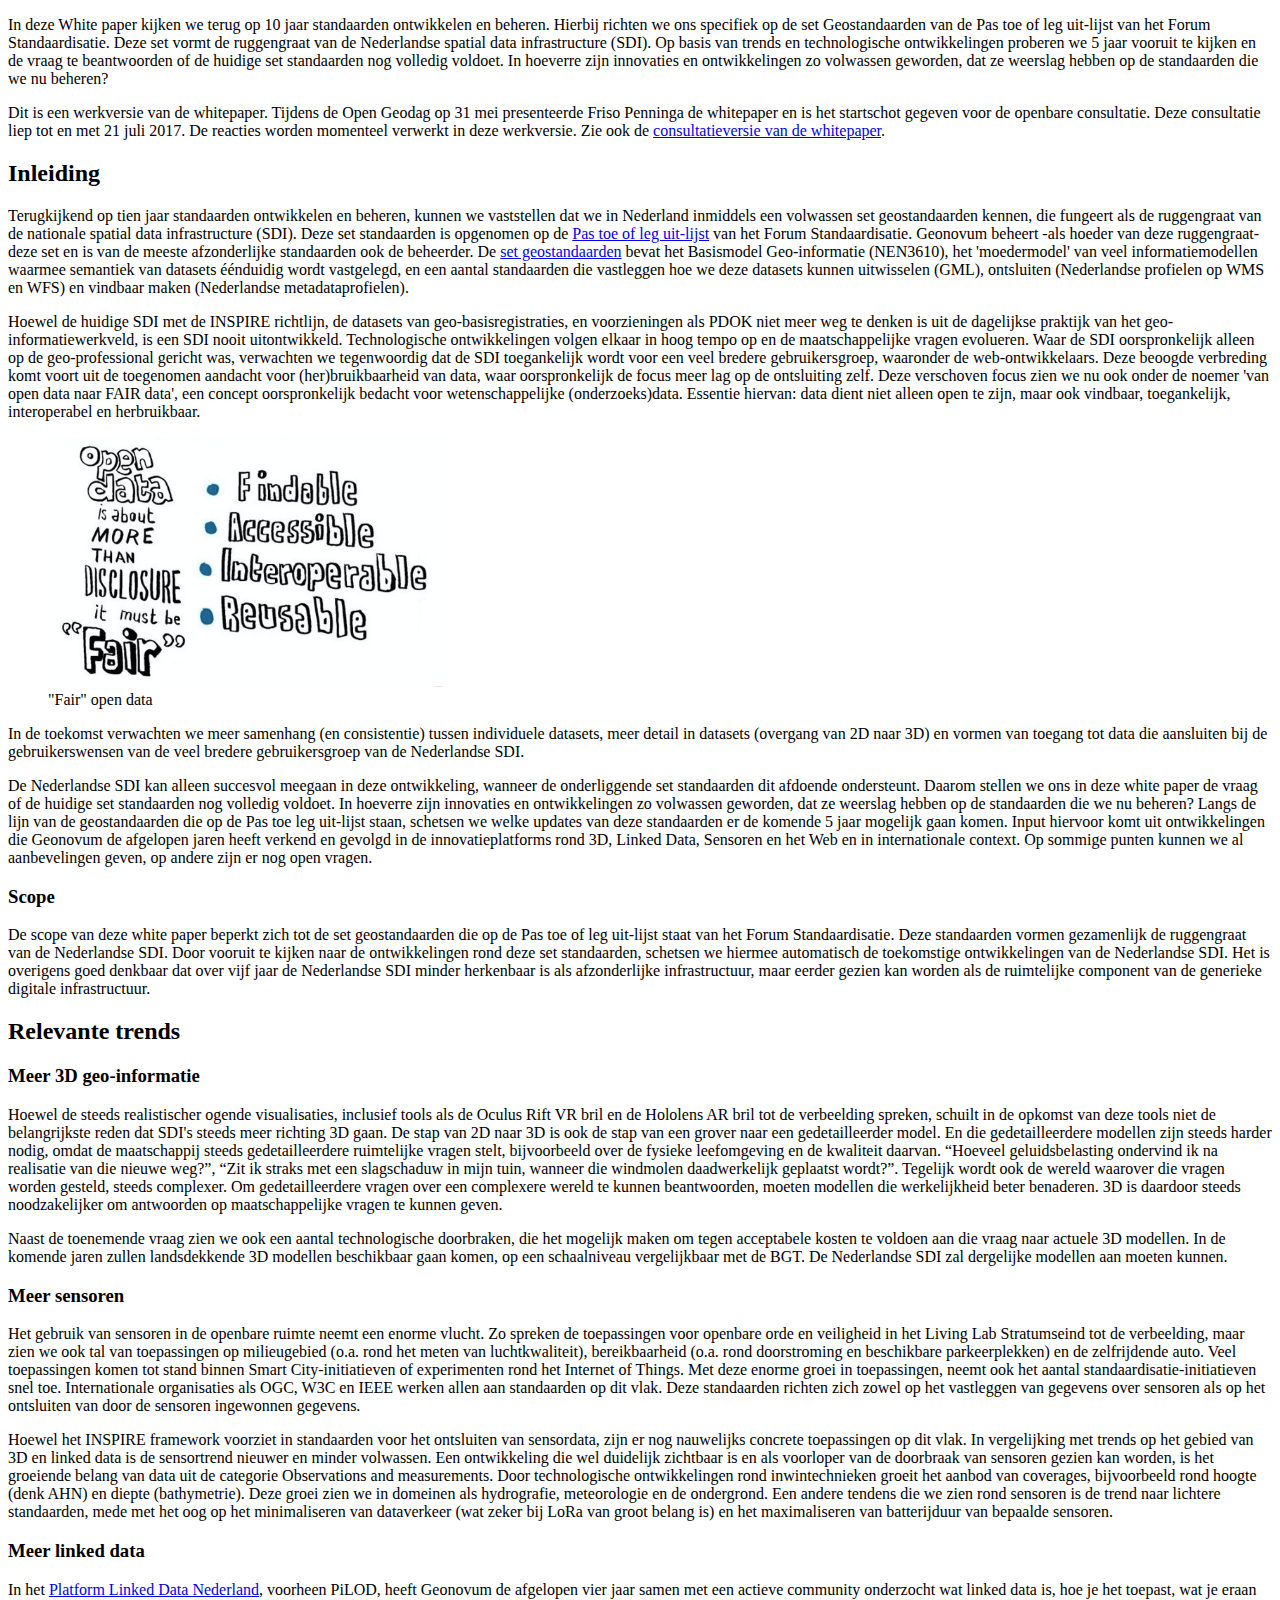
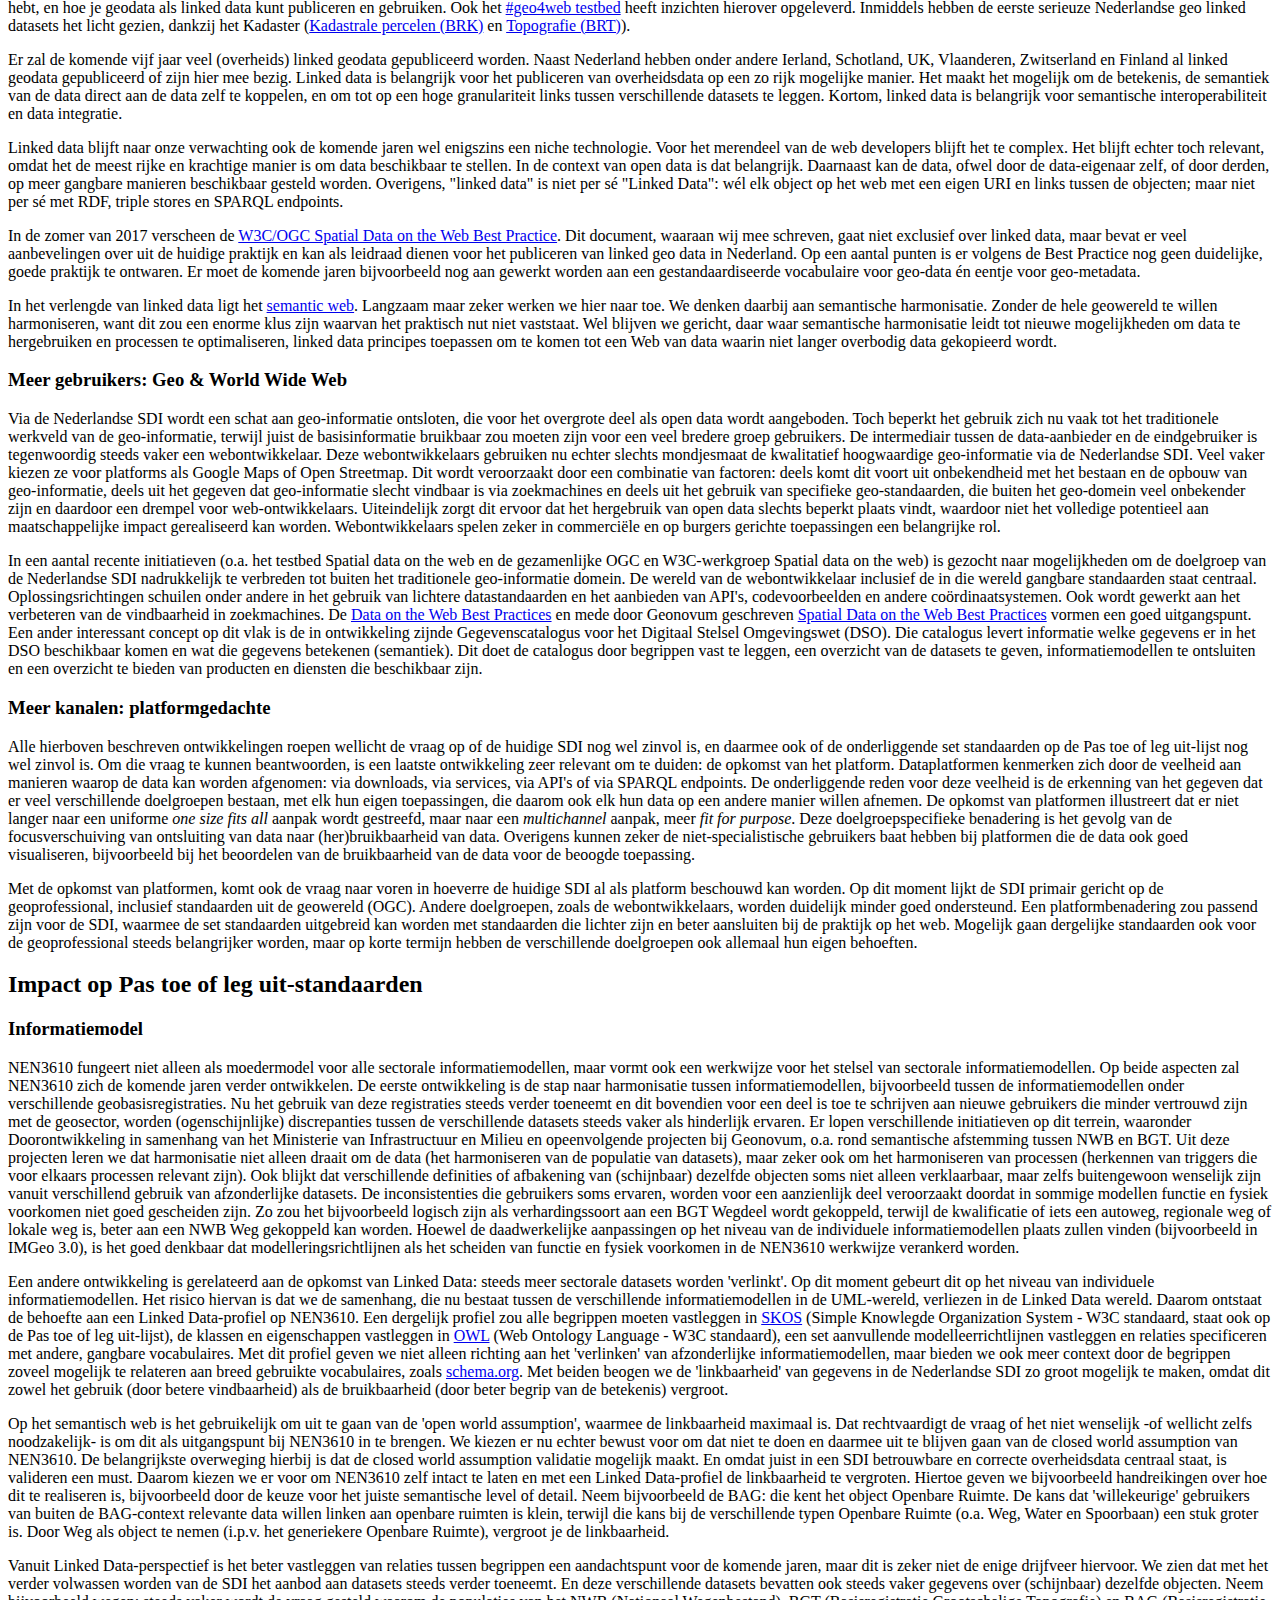
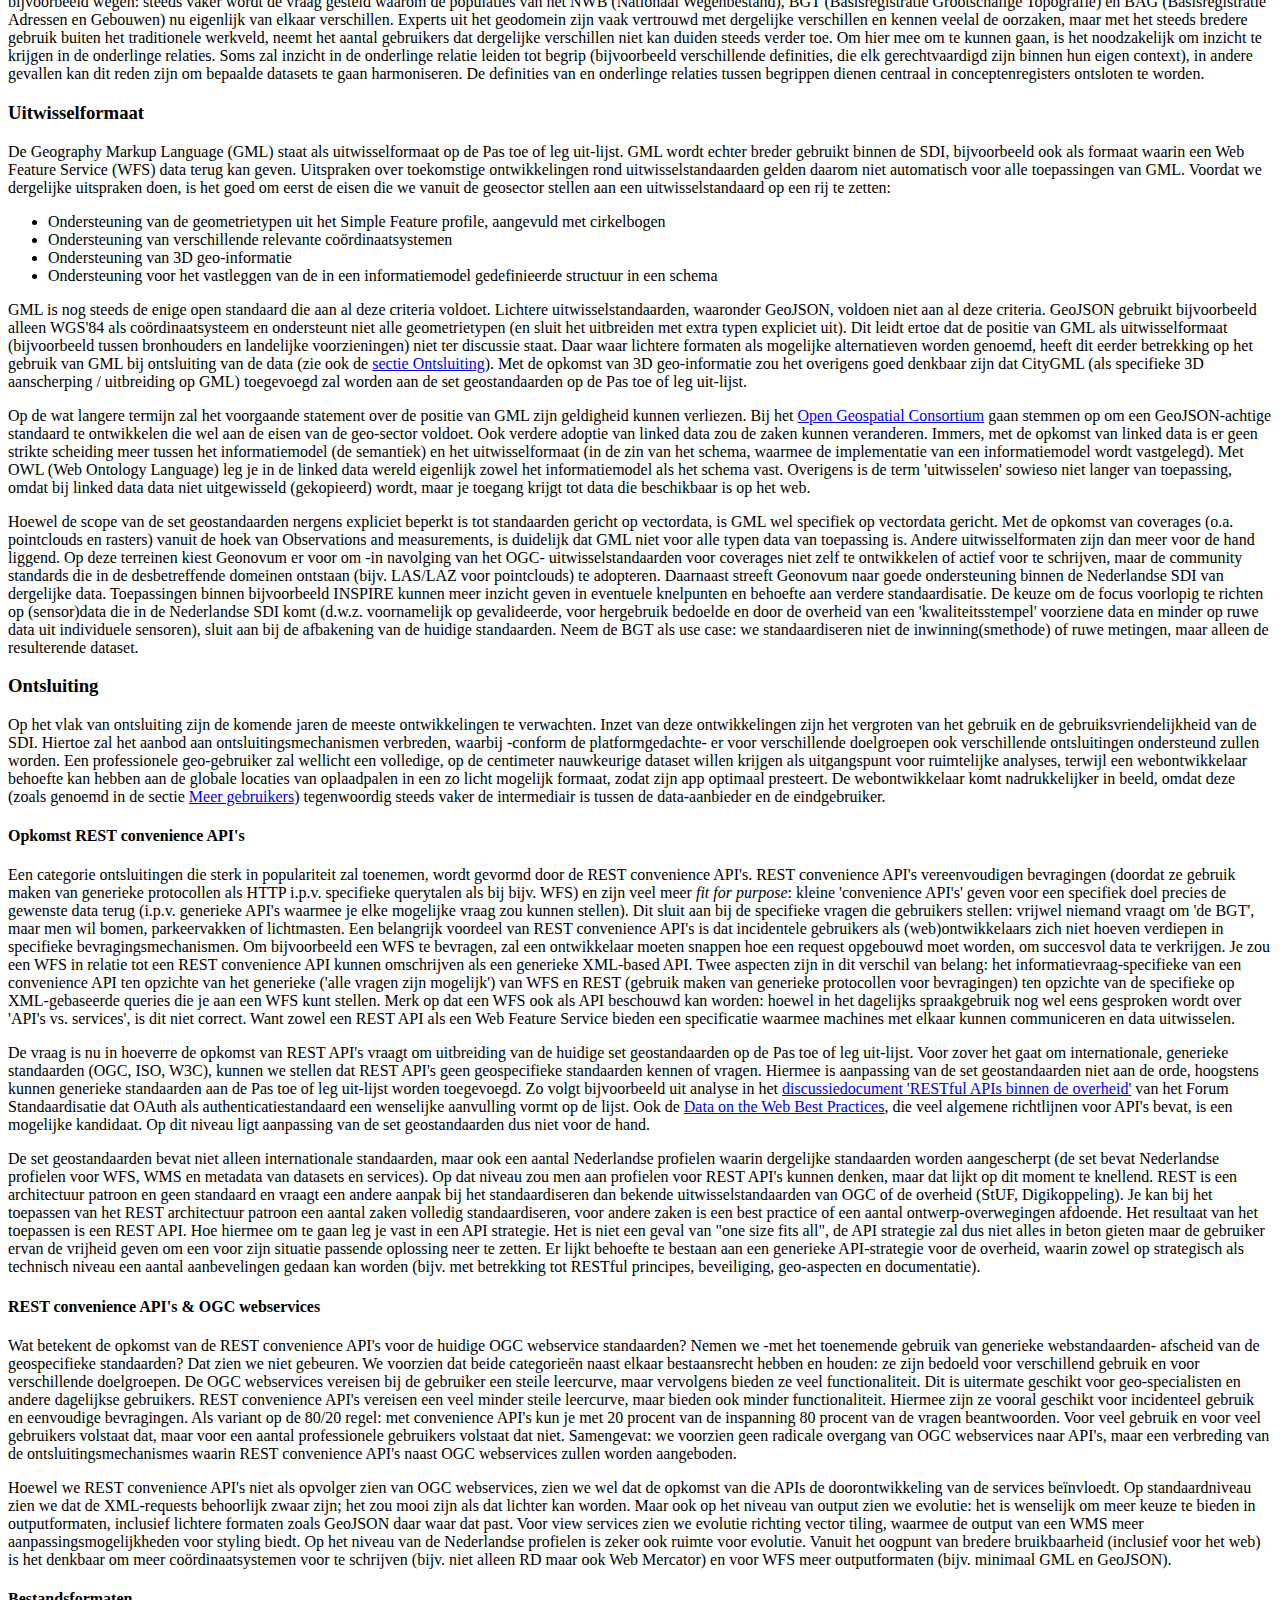
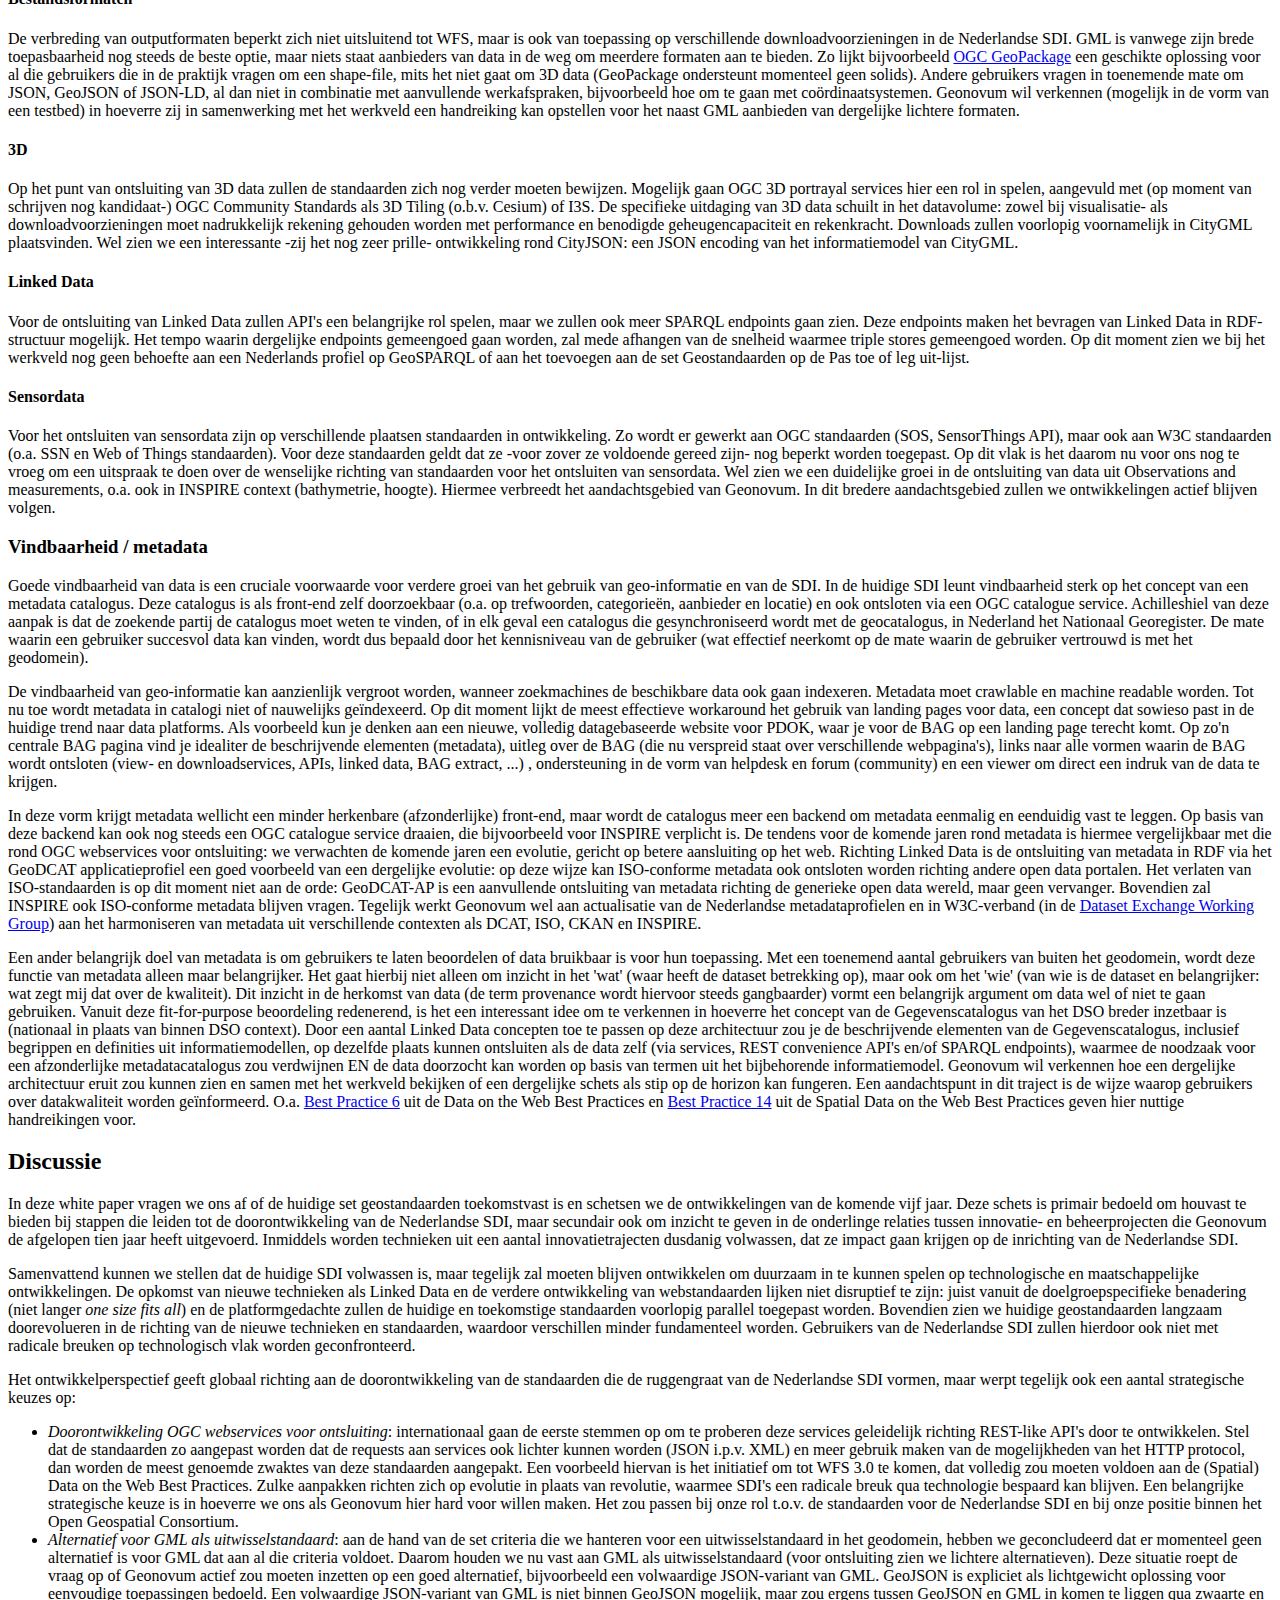
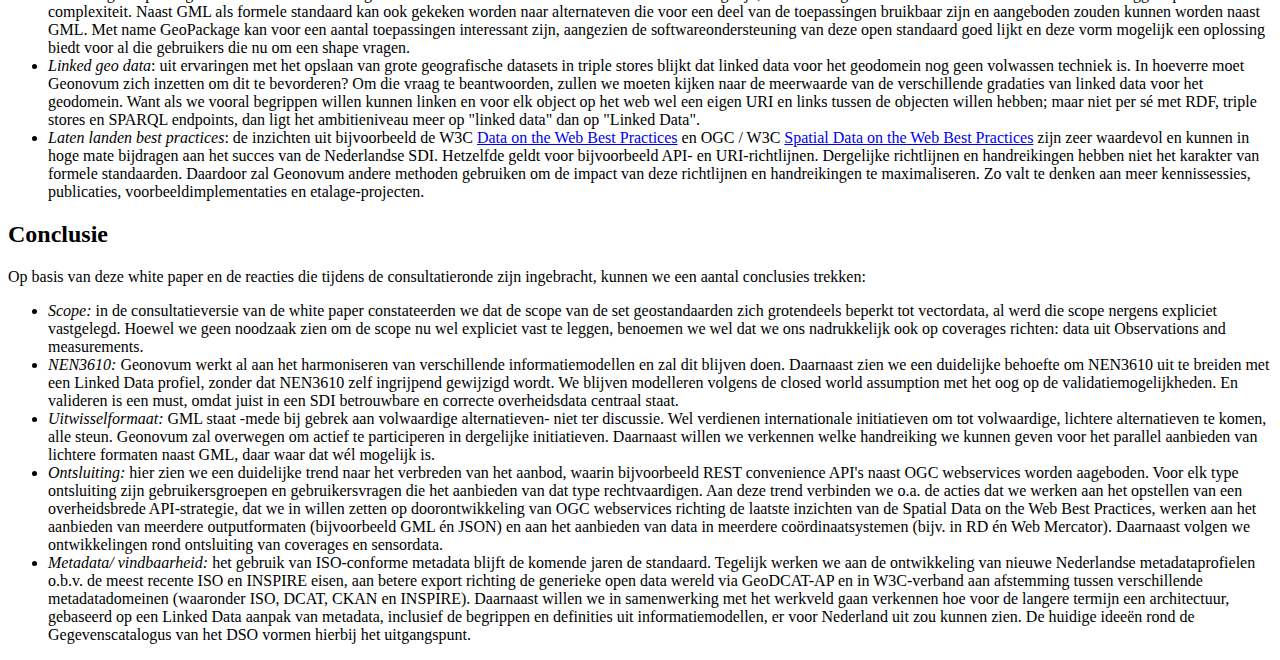
==== commit b4cca383: "small edits" ====
--- a/index.html
+++ b/index.html
@@ -339,7 +339,7 @@
         <p>Wat betekent de opkomst van de REST convenience API's voor de huidige OGC webservice standaarden? Nemen we -met het
           toenemende gebruik van generieke webstandaarden- afscheid van de geospecifieke standaarden? Dat zien we niet gebeuren.
           We voorzien dat beide categorieën naast elkaar bestaansrecht hebben en houden: ze zijn bedoeld voor verschillend
-          gebruik en voor verschillende doelgroepen. De webservices vereisen bij de gebruiker een steile leercurve, maar
+          gebruik en voor verschillende doelgroepen. De OGC webservices vereisen bij de gebruiker een steile leercurve, maar
           vervolgens bieden ze veel functionaliteit. Dit is uitermate geschikt voor geo-specialisten en andere dagelijkse
           gebruikers. REST convenience API's vereisen een veel minder steile leercurve, maar bieden ook minder functionaliteit.
           Hiermee zijn ze vooral geschikt voor incidenteel gebruik en eenvoudige bevragingen. Als variant op de 80/20 regel:
@@ -359,8 +359,8 @@
       <section id="impact-bestandsformaten">
         <h4>Bestandsformaten</h4>
         <p>De verbreding van outputformaten beperkt zich niet uitsluitend tot WFS, maar is ook van toepassing op verschillende
-          downloadvoorzieningen in de Nederlandse SDI. GML is vanuit zijn brede toepasbaarheid een goede wijze, maar niets
-          staat aanbieders van data in de weg om meerdere formaten aan te bieden. Zo lijkt bijvoorbeeld <a href="http://www.geopackage.org/">OGC GeoPackage</a>          een geschikte oplossing voor al die gebruikers die in de praktijk vragen om een shape-file, mits het niet gaat
+          downloadvoorzieningen in de Nederlandse SDI. GML is vanwege zijn brede toepasbaarheid nog steeds de beste optie,
+          maar niets staat aanbieders van data in de weg om meerdere formaten aan te bieden. Zo lijkt bijvoorbeeld <a href="http://www.geopackage.org/">OGC GeoPackage</a>          een geschikte oplossing voor al die gebruikers die in de praktijk vragen om een shape-file, mits het niet gaat
           om 3D data (GeoPackage ondersteunt momenteel geen solids). Andere gebruikers vragen in toenemende mate om JSON,
           GeoJSON of JSON-LD, al dan niet in combinatie met aanvullende werkafspraken, bijvoorbeeld hoe om te gaan met coördinaatsystemen.
           Geonovum wil verkennen (mogelijk in de vorm van een testbed) in hoeverre zij in samenwerking met het werkveld een
@@ -369,11 +369,12 @@
       <section id="impact-3d">
         <h4>3D</h4>
         <p>Op het punt van ontsluiting van 3D data zullen de standaarden zich nog verder moeten bewijzen. Mogelijk gaan OGC
-          3D portrayal services hier een rol in spelen, aangevuld met (nu nog kandidaat-) OGC Community Standards als 3D
-          Tiling (o.b.v. Cesium) of I3S. De specifieke uitdaging van 3D data schuilt in het datavolume: zowel bij visualisatie-
-          als downloadvoorzieningen moet nadrukkelijk rekening gehouden worden met performance en benodigde geheugencapaciteit
-          en rekenkracht. Downloads zullen voorlopig voornamelijk in CityGML plaatsvinden. Wel zien we een interessante -zij
-          het nog zeer prille- ontwikkeling rond CityJSON: een JSON encoding van het informatiemodel van CityGML.
+          3D portrayal services hier een rol in spelen, aangevuld met (op moment van schrijven nog kandidaat-) OGC Community
+          Standards als 3D Tiling (o.b.v. Cesium) of I3S. De specifieke uitdaging van 3D data schuilt in het datavolume:
+          zowel bij visualisatie- als downloadvoorzieningen moet nadrukkelijk rekening gehouden worden met performance en
+          benodigde geheugencapaciteit en rekenkracht. Downloads zullen voorlopig voornamelijk in CityGML plaatsvinden. Wel
+          zien we een interessante -zij het nog zeer prille- ontwikkeling rond CityJSON: een JSON encoding van het informatiemodel
+          van CityGML.
         </p>
       </section>
       <section id="impact-linkeddata">
@@ -387,12 +388,12 @@
       <section id="impact-sensordata">
         <h4>Sensordata</h4>
         <p>Voor het ontsluiten van sensordata zijn op verschillende plaatsen standaarden in ontwikkeling. Zo wordt er gewerkt
-          aan OGC standaarden (SOS, SensorThings API), maar ook aan W3C standaarden (o.a. SSN). Voor deze standaarden geldt
-          dat ze -voor zover ze voldoende gereed zijn- nog beperkt worden toegepast. Op dit vlak is het daarom nu voor ons
-          nog te vroeg om een uitspraak te doen over de wenselijke richting van standaarden voor het ontsluiten van sensordata.
-          Wel zien we een duidelijke groei in de ontsluiting van data uit Observations and measurements, o.a. ook in INSPIRE
-          context (bathymetrie, hoogte). Hiermee verbreedt het aandachtsgebied van Geonovum. In dit bredere aandachtsgebied
-          zullen we ontwikkelingen actief blijven volgen.</p>
+          aan OGC standaarden (SOS, SensorThings API), maar ook aan W3C standaarden (o.a. SSN en Web of Things standaarden).
+          Voor deze standaarden geldt dat ze -voor zover ze voldoende gereed zijn- nog beperkt worden toegepast. Op dit vlak
+          is het daarom nu voor ons nog te vroeg om een uitspraak te doen over de wenselijke richting van standaarden voor
+          het ontsluiten van sensordata. Wel zien we een duidelijke groei in de ontsluiting van data uit Observations and
+          measurements, o.a. ook in INSPIRE context (bathymetrie, hoogte). Hiermee verbreedt het aandachtsgebied van Geonovum.
+          In dit bredere aandachtsgebied zullen we ontwikkelingen actief blijven volgen.</p>
       </section>
     </section>
     <section id="vindbaarheid">
@@ -412,16 +413,17 @@
         de beschrijvende elementen (metadata), uitleg over de BAG (die nu verspreid staat over verschillende webpagina's),
         links naar alle vormen waarin de BAG wordt ontsloten (view- en downloadservices, APIs, linked data, BAG extract,
         ...) , ondersteuning in de vorm van helpdesk en forum (community) en een viewer om direct een indruk van de data
-        te krijgen. In deze vorm krijgt metadata wellicht een minder herkenbare (afzonderlijke) front-end, maar wordt de
-        catalogus meer een backend om metadata eenmalig en eenduidig vast te leggen. Op basis van deze backend kan ook nog
-        steeds een OGC catalogue service draaien, die bijvoorbeeld voor INSPIRE verplicht is. De tendens voor de komende
-        jaren rond metadata is hiermee vergelijkbaar met die rond OGC webservices voor ontsluiting: we verwachten de komende
-        jaren een evolutie, gericht op betere aansluiting op het web. Richting Linked Data is de ontsluiting van metadata
-        in RDF via het GeoDCAT applicatieprofiel een goed voorbeeld van een dergelijke evolutie: op deze wijze kan ISO-conforme
-        metadata ook ontsloten worden richting andere open data portalen. Het verlaten van ISO-standaarden is op dit moment
-        niet aan de orde: GeoDCAT-AP is een aanvullende ontsluiting van metadata richting de generieke open data wereld,
-        maar geen vervanger. Bovendien zal INSPIRE ook ISO-conforme metadata blijven vragen. Tegelijk werkt Geonovum wel
-        aan actualisatie van de Nederlandse metadataprofielen en in W3C-verband (in de <a href="https://www.w3.org/2017/dxwg/charter">Dataset Exchange Working Group</a>)
+        te krijgen. </p>
+      <p>In deze vorm krijgt metadata wellicht een minder herkenbare (afzonderlijke) front-end, maar wordt de catalogus meer
+        een backend om metadata eenmalig en eenduidig vast te leggen. Op basis van deze backend kan ook nog steeds een OGC
+        catalogue service draaien, die bijvoorbeeld voor INSPIRE verplicht is. De tendens voor de komende jaren rond metadata
+        is hiermee vergelijkbaar met die rond OGC webservices voor ontsluiting: we verwachten de komende jaren een evolutie,
+        gericht op betere aansluiting op het web. Richting Linked Data is de ontsluiting van metadata in RDF via het GeoDCAT
+        applicatieprofiel een goed voorbeeld van een dergelijke evolutie: op deze wijze kan ISO-conforme metadata ook ontsloten
+        worden richting andere open data portalen. Het verlaten van ISO-standaarden is op dit moment niet aan de orde: GeoDCAT-AP
+        is een aanvullende ontsluiting van metadata richting de generieke open data wereld, maar geen vervanger. Bovendien
+        zal INSPIRE ook ISO-conforme metadata blijven vragen. Tegelijk werkt Geonovum wel aan actualisatie van de Nederlandse
+        metadataprofielen en in W3C-verband (in de <a href="https://www.w3.org/2017/dxwg/charter">Dataset Exchange Working Group</a>)
         aan het harmoniseren van metadata uit verschillende contexten als DCAT, ISO, CKAN en INSPIRE. </p>
       <p>Een ander belangrijk doel van metadata is om gebruikers te laten beoordelen of data bruikbaar is voor hun toepassing.
         Met een toenemend aantal gebruikers van buiten het geodomein, wordt deze functie van metadata alleen maar belangrijker.
@@ -431,13 +433,14 @@
         gebruiken. Vanuit deze fit-for-purpose beoordeling redenerend, is het een interessant idee om te verkennen in hoeverre
         het concept van de Gegevenscatalogus van het DSO breder inzetbaar is (nationaal in plaats van binnen DSO context).
         Door een aantal Linked Data concepten toe te passen op deze architectuur zou je de beschrijvende elementen van de
-        Gegevenscatalogus op dezelfde plaats kunnen ontsluiten als de data zelf (via services, REST convenience API's en/of
-        SPARQL endpoints), waarmee de noodzaak voor een afzonderlijke metadatacatalogus zou verdwijnen. Geonovum wil verkennen
-        hoe een dergelijke architectuur eruit zou kunnen zien en samen met het werkveld bekijken of een dergelijke schets
-        als stip op de horizon kan fungeren. Een aandachtspunt in dit traject is de wijze waarop gebruikers over datakwaliteit
-        worden geïnformeerd. O.a. <a href="https://www.w3.org/TR/dwbp/#quality">Best Practice 6</a> uit de Data on the Web
-        Best Practices en <a href="http://w3c.github.io/sdw/bp/#desc-accuracy">Best Practice 14</a> uit de Spatial Data on
-        the Web Best Practices geven hier nuttige handreikingen voor.</p>
+        Gegevenscatalogus, inclusief begrippen en definities uit informatiemodellen, op dezelfde plaats kunnen ontsluiten
+        als de data zelf (via services, REST convenience API's en/of SPARQL endpoints), waarmee de noodzaak voor een afzonderlijke
+        metadatacatalogus zou verdwijnen EN de data doorzocht kan worden op basis van termen uit het bijbehorende informatiemodel.
+        Geonovum wil verkennen hoe een dergelijke architectuur eruit zou kunnen zien en samen met het werkveld bekijken of
+        een dergelijke schets als stip op de horizon kan fungeren. Een aandachtspunt in dit traject is de wijze waarop gebruikers
+        over datakwaliteit worden geïnformeerd. O.a. <a href="https://www.w3.org/TR/dwbp/#quality">Best Practice 6</a> uit
+        de Data on the Web Best Practices en <a href="http://w3c.github.io/sdw/bp/#desc-accuracy">Best Practice 14</a> uit
+        de Spatial Data on the Web Best Practices geven hier nuttige handreikingen voor.</p>
     </section>
   </section>
 
@@ -450,11 +453,11 @@
       dusdanig volwassen, dat ze impact gaan krijgen op de inrichting van de Nederlandse SDI.</p>
     <p>Samenvattend kunnen we stellen dat de huidige SDI volwassen is, maar tegelijk zal moeten blijven ontwikkelen om duurzaam
       in te kunnen spelen op technologische en maatschappelijke ontwikkelingen. De opkomst van nieuwe technieken als Linked
-      Data en de methoden van het web lijken niet disruptief te zijn: juist vanuit de doelgroepspecifieke benadering (niet
-      langer <i>one size fits all</i>) en de platformgedachte zullen de huidige en toekomstige standaarden voorlopig parallel
-      toegepast worden. Bovendien zien we huidige standaarden langzaam doorevolueren in de richting van de nieuwe technieken
-      en standaarden, waardoor verschillen minder fundamenteel worden. Gebruikers van de Nederlandse SDI zullen hierdoor
-      ook niet met radicale breuken op technologisch vlak worden geconfronteerd.</p>
+      Data en de verdere ontwikkeling van webstandaarden lijken niet disruptief te zijn: juist vanuit de doelgroepspecifieke
+      benadering (niet langer <i>one size fits all</i>) en de platformgedachte zullen de huidige en toekomstige standaarden
+      voorlopig parallel toegepast worden. Bovendien zien we huidige geostandaarden langzaam doorevolueren in de richting
+      van de nieuwe technieken en standaarden, waardoor verschillen minder fundamenteel worden. Gebruikers van de Nederlandse
+      SDI zullen hierdoor ook niet met radicale breuken op technologisch vlak worden geconfronteerd.</p>
     <p>Het ontwikkelperspectief geeft globaal richting aan de doorontwikkeling van de standaarden die de ruggengraat van de
       Nederlandse SDI vormen, maar werpt tegelijk ook een aantal strategische keuzes op:</p>
     <ul>
@@ -470,27 +473,27 @@
       </li>
       <li><em>Alternatief voor GML als uitwisselstandaard</em>: aan de hand van de set criteria die we hanteren voor een uitwisselstandaard
         in het geodomein, hebben we geconcludeerd dat er momenteel geen alternatief is voor GML dat aan al die criteria voldoet.
-        Daarom houden we nu vast aan GML als uitwisselstandaard (voor ontsluiting zien we meer lichtere alternatieven ontstaan).
-        Deze situatie roept de vraag op of Geonovum actief zou moeten inzetten op een goed alternatief, bijvoorbeeld een
-        volwaardige JSON-variant van GML. GeoJSON is expliciet als lichtgewicht oplossing voor eenvoudige toepassingen bedoeld.
-        Een volwaardige JSON-variant van GML is niet binnen GeoJSON mogelijk, maar zou ergens tussen GeoJSON en GML in komen
-        te liggen qua zwaarte en complexiteit. Naast GML als formele standaard kan ook gekeken worden naar alternateven die
-        voor een deel van de toepassingen bruikbaar zijn en aangeboden zouden kunnen worden naast GML. Met name GeoPackage
-        kan voor een aantal toepassingen interessant zijn, aangezien de softwareondersteuning van deze open standaard goed
-        lijkt en deze vorm mogelijk een oplossing biedt voor al die gebruikers die nu om een shape vragen.
+        Daarom houden we nu vast aan GML als uitwisselstandaard (voor ontsluiting zien we lichtere alternatieven). Deze situatie
+        roept de vraag op of Geonovum actief zou moeten inzetten op een goed alternatief, bijvoorbeeld een volwaardige JSON-variant
+        van GML. GeoJSON is expliciet als lichtgewicht oplossing voor eenvoudige toepassingen bedoeld. Een volwaardige JSON-variant
+        van GML is niet binnen GeoJSON mogelijk, maar zou ergens tussen GeoJSON en GML in komen te liggen qua zwaarte en
+        complexiteit. Naast GML als formele standaard kan ook gekeken worden naar alternateven die voor een deel van de toepassingen
+        bruikbaar zijn en aangeboden zouden kunnen worden naast GML. Met name GeoPackage kan voor een aantal toepassingen
+        interessant zijn, aangezien de softwareondersteuning van deze open standaard goed lijkt en deze vorm mogelijk een
+        oplossing biedt voor al die gebruikers die nu om een shape vragen.
       </li>
       <li><em>Linked geo data</em>: uit ervaringen met het opslaan van grote geografische datasets in triple stores blijkt dat
         linked data voor het geodomein nog geen volwassen techniek is. In hoeverre moet Geonovum zich inzetten om dit te
         bevorderen? Om die vraag te beantwoorden, zullen we moeten kijken naar de meerwaarde van de verschillende gradaties
         van linked data voor het geodomein. Want als we vooral begrippen willen kunnen linken en voor elk object op het web
-        met een eigen URI en links tussen de objecten willen hebben; maar niet per sé met RDF, triple stores en SPARQL endpoints,
+        wel een eigen URI en links tussen de objecten willen hebben; maar niet per sé met RDF, triple stores en SPARQL endpoints,
         dan ligt het ambitieniveau meer op "linked data" dan op "Linked Data".</li>
       <li><em>Laten landen best practices</em>: de inzichten uit bijvoorbeeld de W3C <a href="https://www.w3.org/TR/dwbp/">Data on the Web Best
             Practices</a> en OGC / W3C <a href="https://www.w3.org/TR/sdw-bp/">Spatial
             Data on the Web Best Practices</a> zijn zeer waardevol en kunnen in hoge mate bijdragen aan het succes van de
         Nederlandse SDI. Hetzelfde geldt voor bijvoorbeeld API- en URI-richtlijnen. Dergelijke richtlijnen en handreikingen
         hebben niet het karakter van formele standaarden. Daardoor zal Geonovum andere methoden gebruiken om de impact van
-        deze richtlijnen en handreikingen te maximaliseren. Zo valt te denken aan meer kennissessies, publicaties en voorbeeldimplementaties
+        deze richtlijnen en handreikingen te maximaliseren. Zo valt te denken aan meer kennissessies, publicaties, voorbeeldimplementaties
         en etalage-projecten.</li>
     </ul>
   </section>
@@ -524,8 +527,9 @@
         werken we aan de ontwikkeling van nieuwe Nederlandse metadataprofielen o.b.v. de meest recente ISO en INSPIRE eisen,
         aan betere export richting de generieke open data wereld via GeoDCAT-AP en in W3C-verband aan afstemming tussen verschillende
         metadatadomeinen (waaronder ISO, DCAT, CKAN en INSPIRE). Daarnaast willen we in samenwerking met het werkveld gaan
-        verkennen hoe voor de langere termijn een architectuur, gebaseerd op een Linked Data aanpak van metadata, er voor
-        Nederland uit zou kunnen zien. De huidige ideeën rond de Gegevenscatalogus van het DSO vormen hierbij het uitgangspunt.</li>
+        verkennen hoe voor de langere termijn een architectuur, gebaseerd op een Linked Data aanpak van metadata, inclusief
+        de begrippen en definities uit informatiemodellen, er voor Nederland uit zou kunnen zien. De huidige ideeën rond
+        de Gegevenscatalogus van het DSO vormen hierbij het uitgangspunt.</li>
     </ul>
   </section>
 </body>
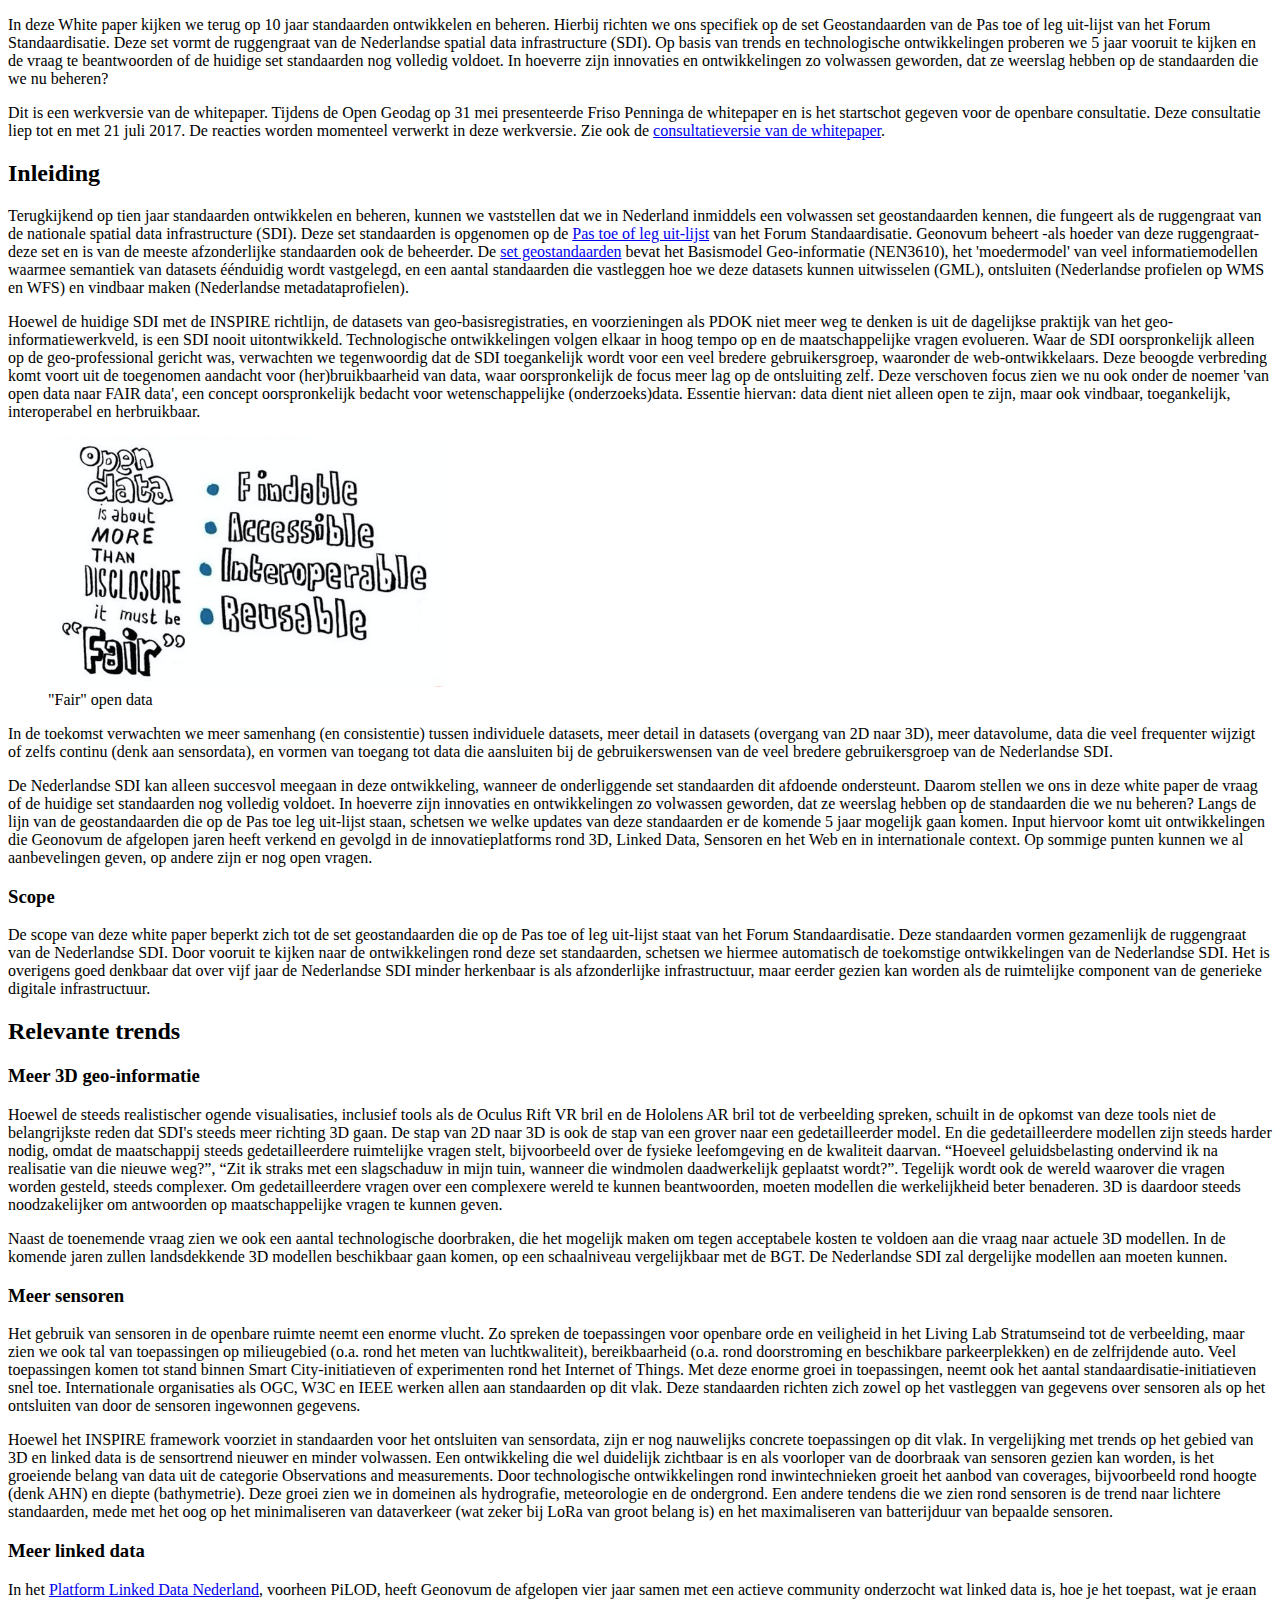
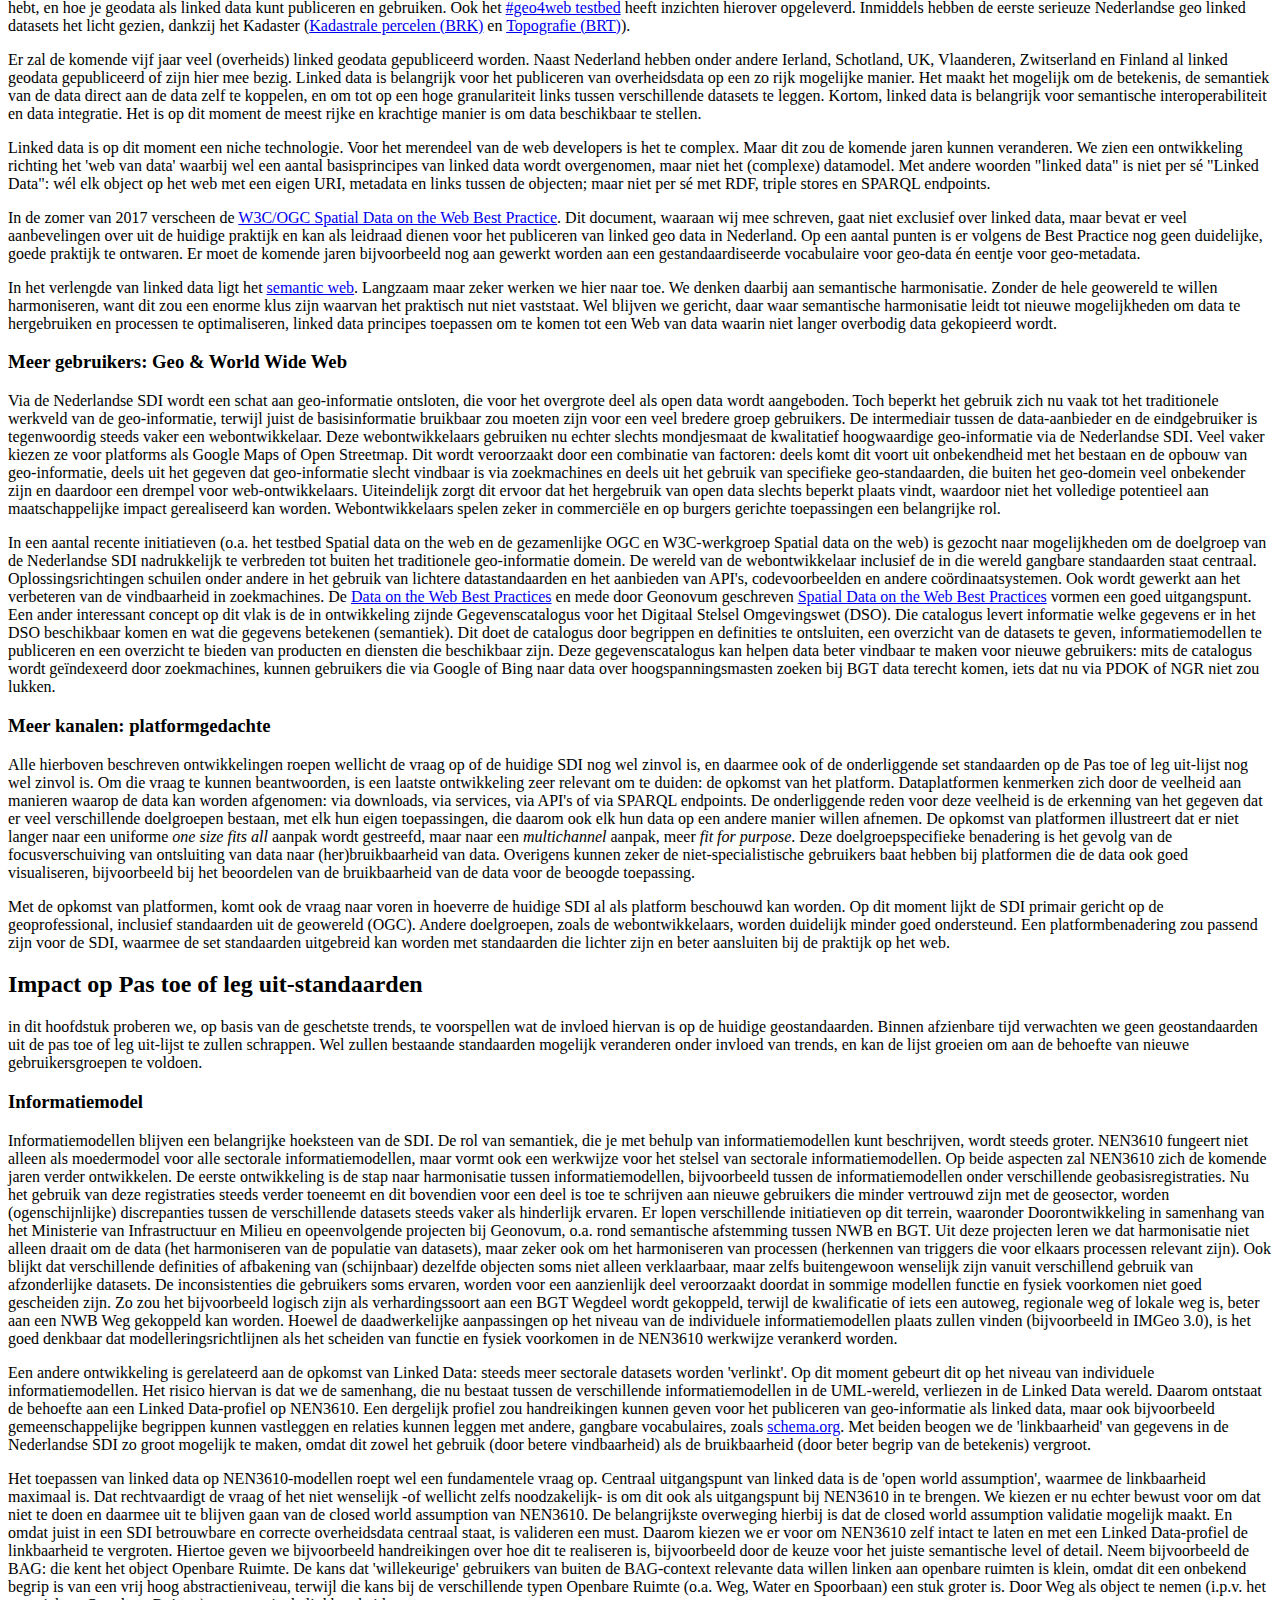
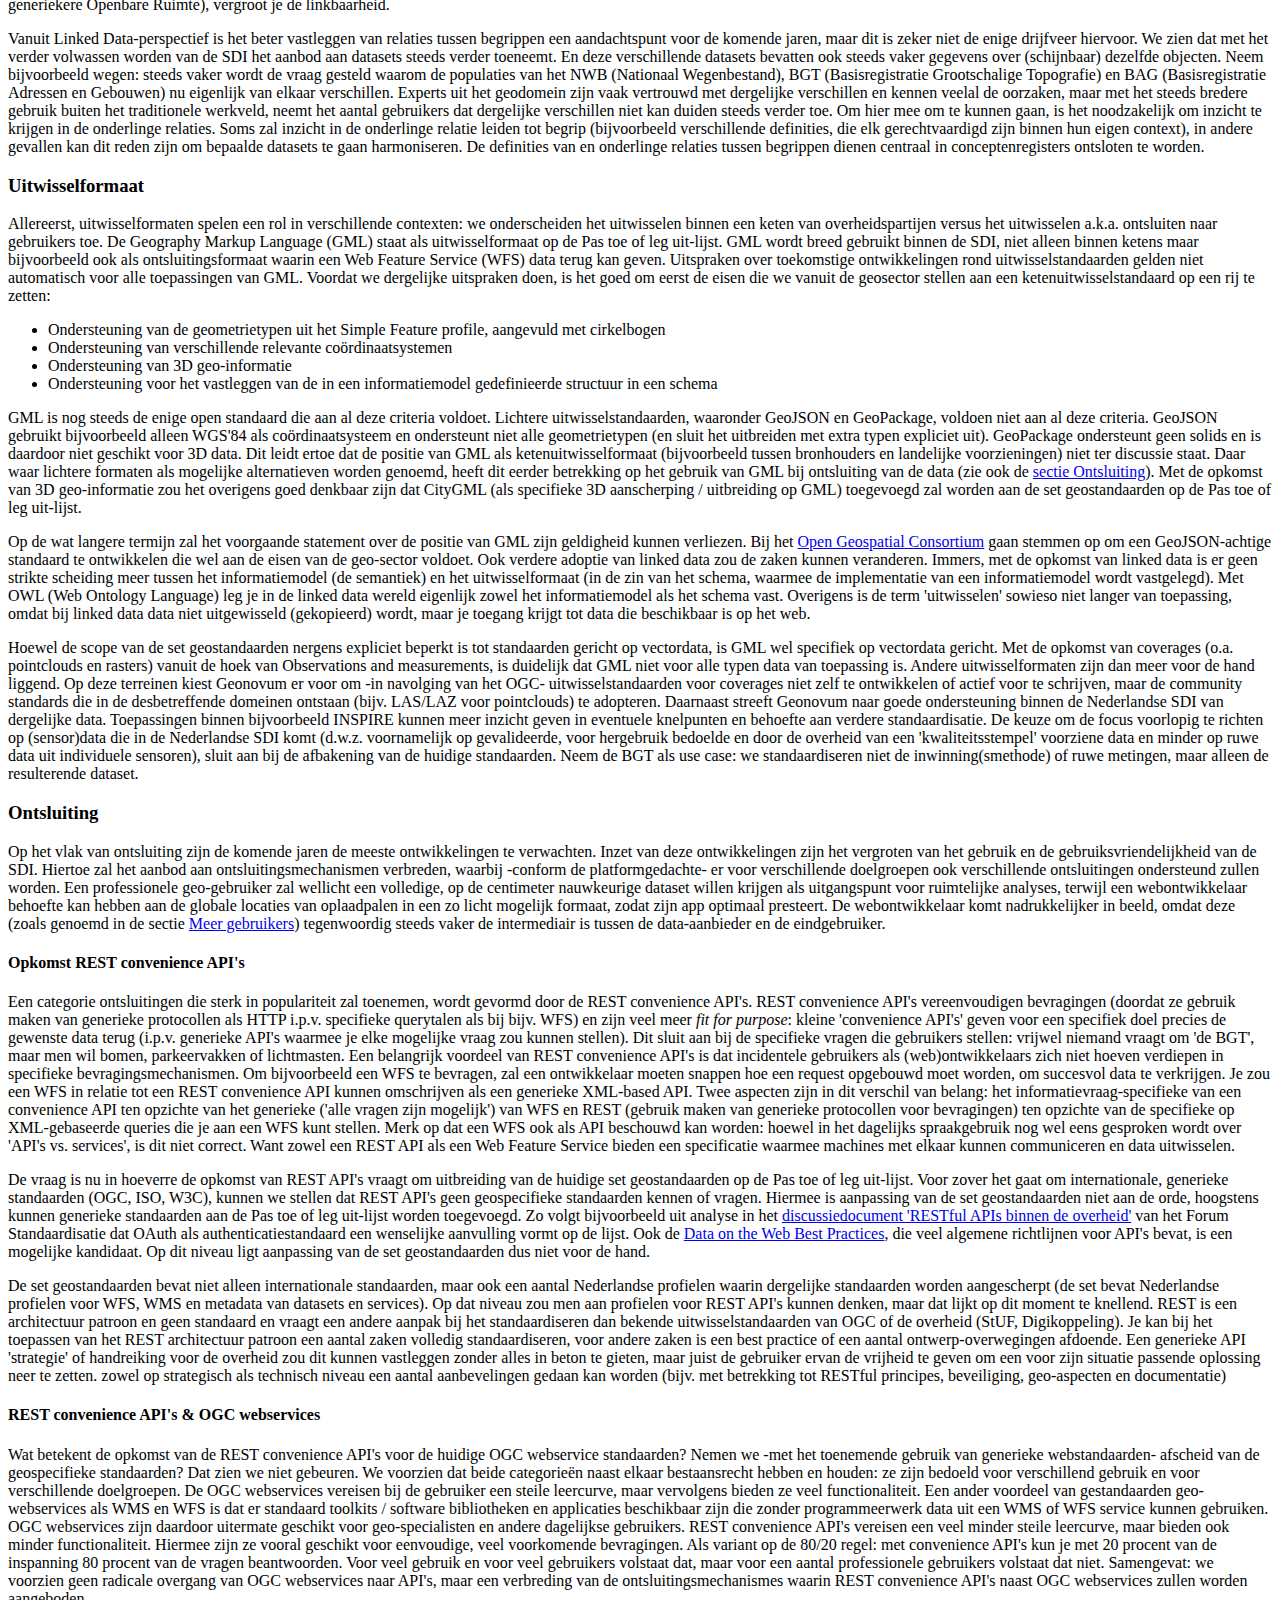
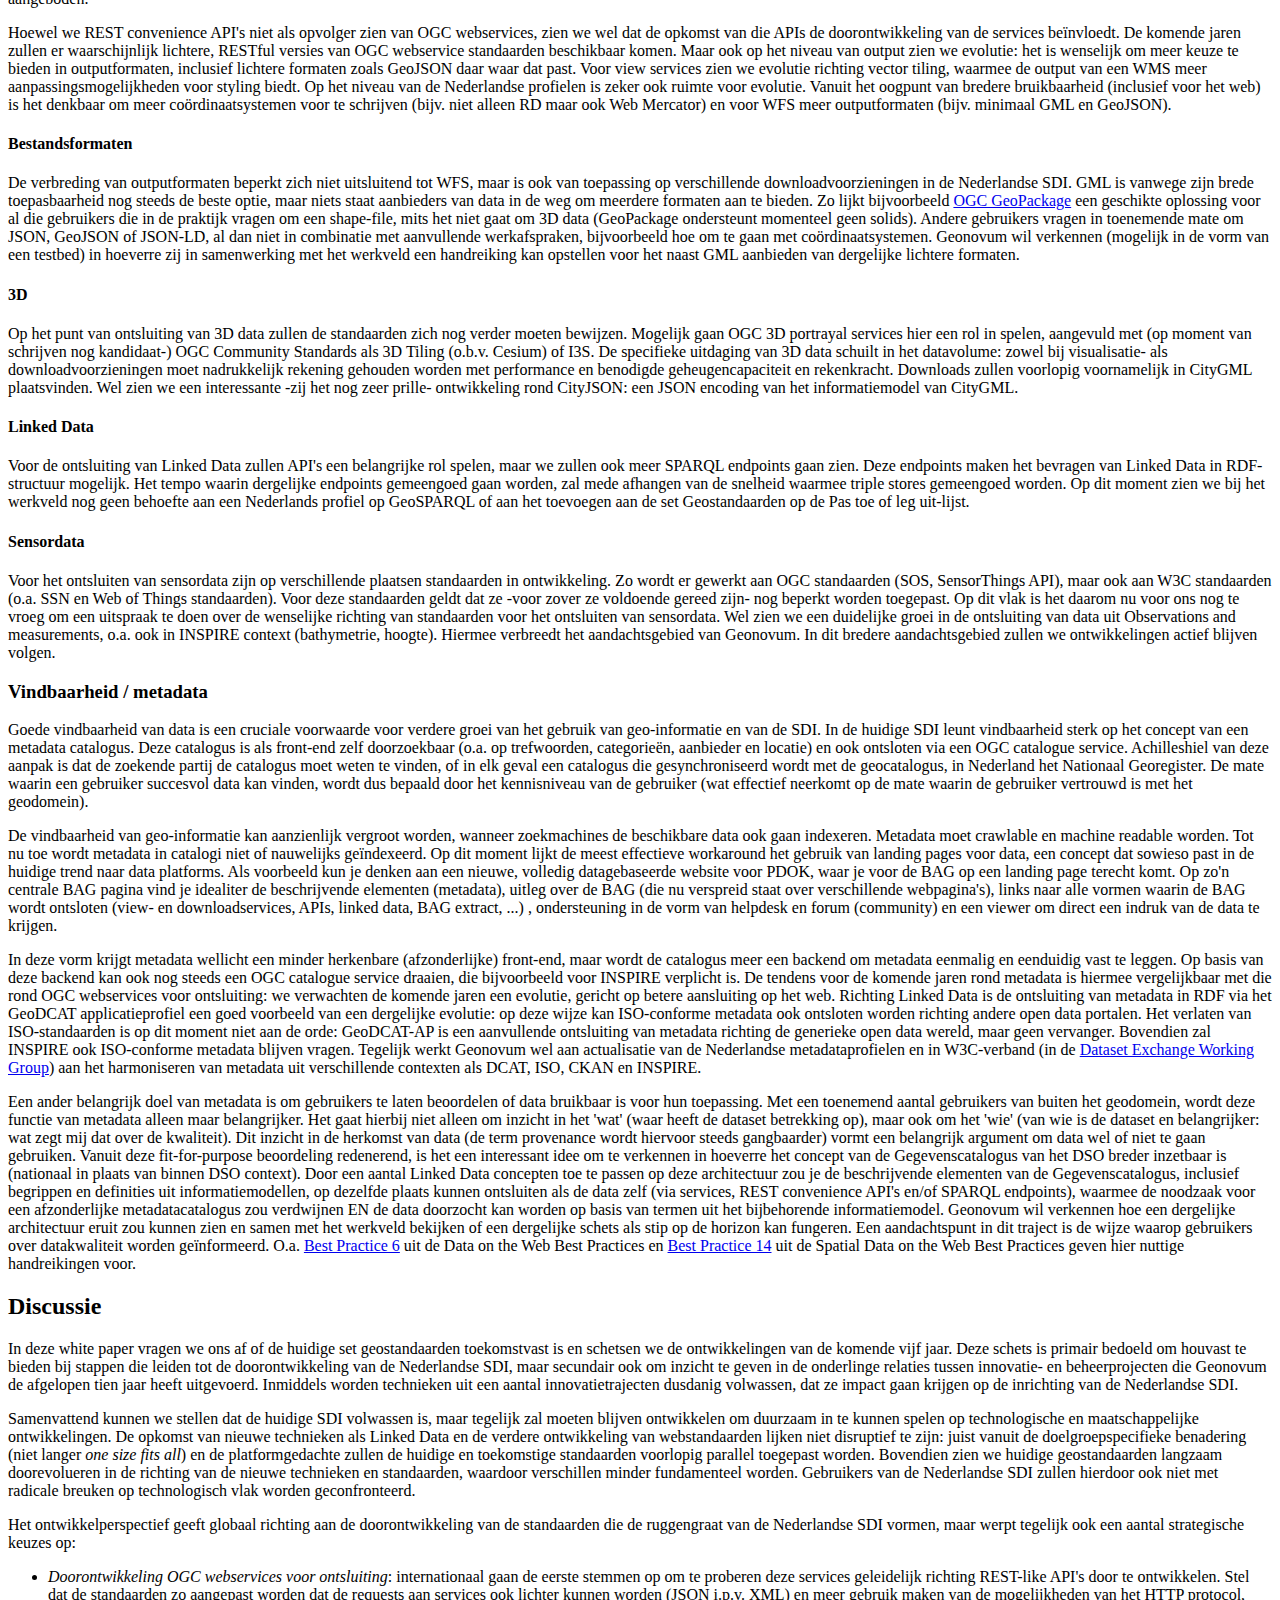
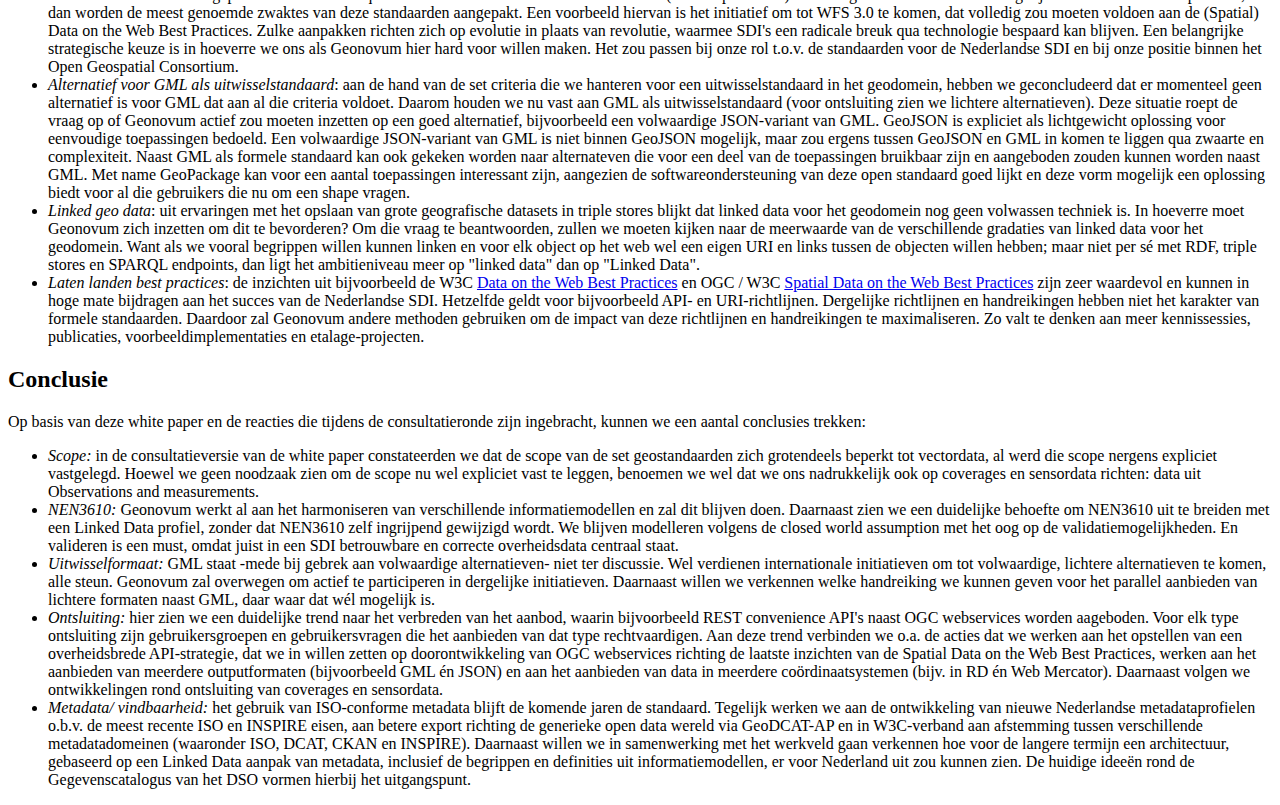
==== commit dddf85ed: "substantial edits throughout the document" ====
--- a/index.html
+++ b/index.html
@@ -47,8 +47,9 @@
       <figcaption>"Fair" open data</figcaption>
     </figure>
     <p> In de toekomst verwachten we meer samenhang (en consistentie) tussen individuele datasets, meer detail in datasets (overgang
-      van 2D naar 3D) en vormen van toegang tot data die aansluiten bij de gebruikerswensen van de veel bredere gebruikersgroep
-      van de Nederlandse SDI. </p>
+      van 2D naar 3D), meer datavolume, data die veel frequenter wijzigt of zelfs continu (denk aan sensordata), en vormen
+      van toegang tot data die aansluiten bij de gebruikerswensen van de veel bredere gebruikersgroep van de Nederlandse
+      SDI. </p>
     <p>De Nederlandse SDI kan alleen succesvol meegaan in deze ontwikkeling, wanneer de onderliggende set standaarden dit afdoende
       ondersteunt. Daarom stellen we ons in deze white paper de vraag of de huidige set standaarden nog volledig voldoet.
       In hoeverre zijn innovaties en ontwikkelingen zo volwassen geworden, dat ze weerslag hebben op de standaarden die we
@@ -115,13 +116,13 @@
         Linked data is belangrijk voor het publiceren van overheidsdata op een zo rijk mogelijke manier. Het maakt het mogelijk
         om de betekenis, de semantiek van de data direct aan de data zelf te koppelen, en om tot op een hoge granulariteit
         links tussen verschillende datasets te leggen. Kortom, linked data is belangrijk voor semantische interoperabiliteit
-        en data integratie. </p>
-      <p>Linked data blijft naar onze verwachting ook de komende jaren wel enigszins een niche technologie. Voor het merendeel
-        van de web developers blijft het te complex. Het blijft echter toch relevant, omdat het de meest rijke en krachtige
-        manier is om data beschikbaar te stellen. In de context van open data is dat belangrijk. Daarnaast kan de data, ofwel
-        door de data-eigenaar zelf, of door derden, op meer gangbare manieren beschikbaar gesteld worden. Overigens, "linked
-        data" is niet per sé "Linked Data": wél elk object op het web met een eigen URI en links tussen de objecten; maar
-        niet per sé met RDF, triple stores en SPARQL endpoints. </p>
+        en data integratie. Het is op dit moment de meest rijke en krachtige manier is om data beschikbaar te stellen. </p>
+      <p>Linked data is op dit moment een niche technologie. Voor het merendeel van de web developers is het te complex. Maar
+        dit zou de komende jaren kunnen veranderen. We zien een ontwikkeling richting het 'web van data' waarbij wel een
+        aantal basisprincipes van linked data wordt overgenomen, maar niet het (complexe) datamodel. Met andere woorden "linked
+        data" is niet per sé "Linked Data": wél elk object op het web met een eigen URI, metadata en links tussen de objecten;
+        maar niet per sé met RDF, triple stores en SPARQL endpoints.
+      </p>
       <p></p>
       <p>In de zomer van 2017 verscheen de <a href="https://www.w3.org/TR/sdw-bp/">W3C/OGC
             Spatial Data on the Web Best Practice</a>. Dit document, waaraan wij mee schreven, gaat niet exclusief over linked
@@ -158,8 +159,11 @@
             Data on the Web Best Practices</a> vormen een goed uitgangspunt. Een ander interessant concept op dit vlak is
         de in ontwikkeling zijnde Gegevenscatalogus voor het Digitaal Stelsel Omgevingswet (DSO). Die catalogus levert informatie
         welke gegevens er in het DSO beschikbaar komen en wat die gegevens betekenen (semantiek). Dit doet de catalogus door
-        begrippen vast te leggen, een overzicht van de datasets te geven, informatiemodellen te ontsluiten en een overzicht
-        te bieden van producten en diensten die beschikbaar zijn. </p>
+        begrippen en definities te ontsluiten, een overzicht van de datasets te geven, informatiemodellen te publiceren en
+        een overzicht te bieden van producten en diensten die beschikbaar zijn. Deze gegevenscatalogus kan helpen data beter
+        vindbaar te maken voor nieuwe gebruikers: mits de catalogus wordt geïndexeerd door zoekmachines, kunnen gebruikers
+        die via Google of Bing naar data over hoogspanningsmasten zoeken bij BGT data terecht komen, iets dat nu via PDOK
+        of NGR niet zou lukken.</p>
     </section>
     <section id="platform">
       <h3>Meer kanalen: platformgedachte</h3>
@@ -177,53 +181,56 @@
         worden. Op dit moment lijkt de SDI primair gericht op de geoprofessional, inclusief standaarden uit de geowereld
         (OGC). Andere doelgroepen, zoals de webontwikkelaars, worden duidelijk minder goed ondersteund. Een platformbenadering
         zou passend zijn voor de SDI, waarmee de set standaarden uitgebreid kan worden met standaarden die lichter zijn en
-        beter aansluiten bij de praktijk op het web. Mogelijk gaan dergelijke standaarden ook voor de geoprofessional steeds
-        belangrijker worden, maar op korte termijn hebben de verschillende doelgroepen ook allemaal hun eigen behoeften.
+        beter aansluiten bij de praktijk op het web.
       </p>
     </section>
   </section>
   <section id="impactstandaarden">
     <h2>Impact op Pas toe of leg uit-standaarden</h2>
+    <p>in dit hoofdstuk proberen we, op basis van de geschetste trends, te voorspellen wat de invloed hiervan is op de huidige
+      geostandaarden. Binnen afzienbare tijd verwachten we geen geostandaarden uit de pas toe of leg uit-lijst te zullen
+      schrappen. Wel zullen bestaande standaarden mogelijk veranderen onder invloed van trends, en kan de lijst groeien om
+      aan de behoefte van nieuwe gebruikersgroepen te voldoen.</p>
     <section id="informatiemodellen">
       <h3>Informatiemodel</h3>
-      <p>NEN3610 fungeert niet alleen als moedermodel voor alle sectorale informatiemodellen, maar vormt ook een werkwijze voor
-        het stelsel van sectorale informatiemodellen. Op beide aspecten zal NEN3610 zich de komende jaren verder ontwikkelen.
-        De eerste ontwikkeling is de stap naar harmonisatie tussen informatiemodellen, bijvoorbeeld tussen de informatiemodellen
-        onder verschillende geobasisregistraties. Nu het gebruik van deze registraties steeds verder toeneemt en dit bovendien
-        voor een deel is toe te schrijven aan nieuwe gebruikers die minder vertrouwd zijn met de geosector, worden (ogenschijnlijke)
-        discrepanties tussen de verschillende datasets steeds vaker als hinderlijk ervaren. Er lopen verschillende initiatieven
-        op dit terrein, waaronder Doorontwikkeling in samenhang van het Ministerie van Infrastructuur en Milieu en opeenvolgende
-        projecten bij Geonovum, o.a. rond semantische afstemming tussen NWB en BGT. Uit deze projecten leren we dat harmonisatie
-        niet alleen draait om de data (het harmoniseren van de populatie van datasets), maar zeker ook om het harmoniseren
-        van processen (herkennen van triggers die voor elkaars processen relevant zijn). Ook blijkt dat verschillende definities
-        of afbakening van (schijnbaar) dezelfde objecten soms niet alleen verklaarbaar, maar zelfs buitengewoon wenselijk
-        zijn vanuit verschillend gebruik van afzonderlijke datasets. De inconsistenties die gebruikers soms ervaren, worden
-        voor een aanzienlijk deel veroorzaakt doordat in sommige modellen functie en fysiek voorkomen niet goed gescheiden
-        zijn. Zo zou het bijvoorbeeld logisch zijn als verhardingssoort aan een BGT Wegdeel wordt gekoppeld, terwijl de kwalificatie
-        of iets een autoweg, regionale weg of lokale weg is, beter aan een NWB Weg gekoppeld kan worden. Hoewel de daadwerkelijke
-        aanpassingen op het niveau van de individuele informatiemodellen plaats zullen vinden (bijvoorbeeld in IMGeo 3.0),
-        is het goed denkbaar dat modelleringsrichtlijnen als het scheiden van functie en fysiek voorkomen in de NEN3610 werkwijze
-        verankerd worden. </p>
+      <p>Informatiemodellen blijven een belangrijke hoeksteen van de SDI. De rol van semantiek, die je met behulp van informatiemodellen
+        kunt beschrijven, wordt steeds groter. NEN3610 fungeert niet alleen als moedermodel voor alle sectorale informatiemodellen,
+        maar vormt ook een werkwijze voor het stelsel van sectorale informatiemodellen. Op beide aspecten zal NEN3610 zich
+        de komende jaren verder ontwikkelen. De eerste ontwikkeling is de stap naar harmonisatie tussen informatiemodellen,
+        bijvoorbeeld tussen de informatiemodellen onder verschillende geobasisregistraties. Nu het gebruik van deze registraties
+        steeds verder toeneemt en dit bovendien voor een deel is toe te schrijven aan nieuwe gebruikers die minder vertrouwd
+        zijn met de geosector, worden (ogenschijnlijke) discrepanties tussen de verschillende datasets steeds vaker als hinderlijk
+        ervaren. Er lopen verschillende initiatieven op dit terrein, waaronder Doorontwikkeling in samenhang van het Ministerie
+        van Infrastructuur en Milieu en opeenvolgende projecten bij Geonovum, o.a. rond semantische afstemming tussen NWB
+        en BGT. Uit deze projecten leren we dat harmonisatie niet alleen draait om de data (het harmoniseren van de populatie
+        van datasets), maar zeker ook om het harmoniseren van processen (herkennen van triggers die voor elkaars processen
+        relevant zijn). Ook blijkt dat verschillende definities of afbakening van (schijnbaar) dezelfde objecten soms niet
+        alleen verklaarbaar, maar zelfs buitengewoon wenselijk zijn vanuit verschillend gebruik van afzonderlijke datasets.
+        De inconsistenties die gebruikers soms ervaren, worden voor een aanzienlijk deel veroorzaakt doordat in sommige modellen
+        functie en fysiek voorkomen niet goed gescheiden zijn. Zo zou het bijvoorbeeld logisch zijn als verhardingssoort
+        aan een BGT Wegdeel wordt gekoppeld, terwijl de kwalificatie of iets een autoweg, regionale weg of lokale weg is,
+        beter aan een NWB Weg gekoppeld kan worden. Hoewel de daadwerkelijke aanpassingen op het niveau van de individuele
+        informatiemodellen plaats zullen vinden (bijvoorbeeld in IMGeo 3.0), is het goed denkbaar dat modelleringsrichtlijnen
+        als het scheiden van functie en fysiek voorkomen in de NEN3610 werkwijze verankerd worden.
+      </p>
       <p>Een andere ontwikkeling is gerelateerd aan de opkomst van Linked Data: steeds meer sectorale datasets worden 'verlinkt'.
         Op dit moment gebeurt dit op het niveau van individuele informatiemodellen. Het risico hiervan is dat we de samenhang,
         die nu bestaat tussen de verschillende informatiemodellen in de UML-wereld, verliezen in de Linked Data wereld. Daarom
-        ontstaat de behoefte aan een Linked Data-profiel op NEN3610. Een dergelijk profiel zou alle begrippen moeten vastleggen
-        in <a href="https://www.w3.org/TR/skos-reference/">SKOS</a> (Simple Knowlegde Organization System - W3C standaard,
-        staat ook op de Pas toe of leg uit-lijst), de klassen en eigenschappen vastleggen in <a href="https://www.w3.org/OWL/">OWL</a>        (Web Ontology Language - W3C standaard), een set aanvullende modelleerrichtlijnen vastleggen en relaties specificeren
-        met andere, gangbare vocabulaires. Met dit profiel geven we niet alleen richting aan het 'verlinken' van afzonderlijke
-        informatiemodellen, maar bieden we ook meer context door de begrippen zoveel mogelijk te relateren aan breed gebruikte
-        vocabulaires, zoals <a href="http://schema.org">schema.org</a>. Met beiden beogen we de 'linkbaarheid' van gegevens
-        in de Nederlandse SDI zo groot mogelijk te maken, omdat dit zowel het gebruik (door betere vindbaarheid) als de bruikbaarheid
-        (door beter begrip van de betekenis) vergroot.</p>
-      <p>Op het semantisch web is het gebruikelijk om uit te gaan van de 'open world assumption', waarmee de linkbaarheid maximaal
-        is. Dat rechtvaardigt de vraag of het niet wenselijk -of wellicht zelfs noodzakelijk- is om dit als uitgangspunt
-        bij NEN3610 in te brengen. We kiezen er nu echter bewust voor om dat niet te doen en daarmee uit te blijven gaan
-        van de closed world assumption van NEN3610. De belangrijkste overweging hierbij is dat de closed world assumption
-        validatie mogelijk maakt. En omdat juist in een SDI betrouwbare en correcte overheidsdata centraal staat, is valideren
-        een must. Daarom kiezen we er voor om NEN3610 zelf intact te laten en met een Linked Data-profiel de linkbaarheid
-        te vergroten. Hiertoe geven we bijvoorbeeld handreikingen over hoe dit te realiseren is, bijvoorbeeld door de keuze
-        voor het juiste semantische level of detail. Neem bijvoorbeeld de BAG: die kent het object Openbare Ruimte. De kans
-        dat 'willekeurige' gebruikers van buiten de BAG-context relevante data willen linken aan openbare ruimten is klein,
+        ontstaat de behoefte aan een Linked Data-profiel op NEN3610. Een dergelijk profiel zou handreikingen kunnen geven
+        voor het publiceren van geo-informatie als linked data, maar ook bijvoorbeeld gemeenschappelijke begrippen kunnen
+        vastleggen en relaties kunnen leggen met andere, gangbare vocabulaires, zoals <a href="http://schema.org">schema.org</a>.
+        Met beiden beogen we de 'linkbaarheid' van gegevens in de Nederlandse SDI zo groot mogelijk te maken, omdat dit zowel
+        het gebruik (door betere vindbaarheid) als de bruikbaarheid (door beter begrip van de betekenis) vergroot.</p>
+      <p>Het toepassen van linked data op NEN3610-modellen roept wel een fundamentele vraag op. Centraal uitgangspunt van linked
+        data is de 'open world assumption', waarmee de linkbaarheid maximaal is. Dat rechtvaardigt de vraag of het niet wenselijk
+        -of wellicht zelfs noodzakelijk- is om dit ook als uitgangspunt bij NEN3610 in te brengen. We kiezen er nu echter
+        bewust voor om dat niet te doen en daarmee uit te blijven gaan van de closed world assumption van NEN3610. De belangrijkste
+        overweging hierbij is dat de closed world assumption validatie mogelijk maakt. En omdat juist in een SDI betrouwbare
+        en correcte overheidsdata centraal staat, is valideren een must. Daarom kiezen we er voor om NEN3610 zelf intact
+        te laten en met een Linked Data-profiel de linkbaarheid te vergroten. Hiertoe geven we bijvoorbeeld handreikingen
+        over hoe dit te realiseren is, bijvoorbeeld door de keuze voor het juiste semantische level of detail. Neem bijvoorbeeld
+        de BAG: die kent het object Openbare Ruimte. De kans dat 'willekeurige' gebruikers van buiten de BAG-context relevante
+        data willen linken aan openbare ruimten is klein, omdat dit een onbekend begrip is van een vrij hoog abstractieniveau,
         terwijl die kans bij de verschillende typen Openbare Ruimte (o.a. Weg, Water en Spoorbaan) een stuk groter is. Door
         Weg als object te nemen (i.p.v. het generiekere Openbare Ruimte), vergroot je de linkbaarheid.</p>
       <p>Vanuit Linked Data-perspectief is het beter vastleggen van relaties tussen begrippen een aandachtspunt voor de komende
@@ -241,11 +248,13 @@
     </section>
     <section id="uitwisselformaat">
       <h3>Uitwisselformaat</h3>
-      <p>De Geography Markup Language (GML) staat als uitwisselformaat op de Pas toe of leg uit-lijst. GML wordt echter breder
-        gebruikt binnen de SDI, bijvoorbeeld ook als formaat waarin een Web Feature Service (WFS) data terug kan geven. Uitspraken
-        over toekomstige ontwikkelingen rond uitwisselstandaarden gelden daarom niet automatisch voor alle toepassingen van
-        GML. Voordat we dergelijke uitspraken doen, is het goed om eerst de eisen die we vanuit de geosector stellen aan
-        een uitwisselstandaard op een rij te zetten:</p>
+      <p>Allereerst, uitwisselformaten spelen een rol in verschillende contexten: we onderscheiden het uitwisselen binnen een
+        keten van overheidspartijen versus het uitwisselen a.k.a. ontsluiten naar gebruikers toe. De Geography Markup Language
+        (GML) staat als uitwisselformaat op de Pas toe of leg uit-lijst. GML wordt breed gebruikt binnen de SDI, niet alleen
+        binnen ketens maar bijvoorbeeld ook als ontsluitingsformaat waarin een Web Feature Service (WFS) data terug kan geven.
+        Uitspraken over toekomstige ontwikkelingen rond uitwisselstandaarden gelden niet automatisch voor alle toepassingen
+        van GML. Voordat we dergelijke uitspraken doen, is het goed om eerst de eisen die we vanuit de geosector stellen
+        aan een ketenuitwisselstandaard op een rij te zetten:</p>
       <ul>
         <li>Ondersteuning van de geometrietypen uit het Simple Feature profile, aangevuld met cirkelbogen</li>
         <li>Ondersteuning van verschillende relevante coördinaatsystemen</li>
@@ -253,11 +262,12 @@
         <li>Ondersteuning voor het vastleggen van de in een informatiemodel gedefinieerde structuur in een schema</li>
       </ul>
       <p>GML is nog steeds de enige open standaard die aan al deze criteria voldoet. Lichtere uitwisselstandaarden, waaronder
-        GeoJSON, voldoen niet aan al deze criteria. GeoJSON gebruikt bijvoorbeeld alleen WGS'84 als coördinaatsysteem en
-        ondersteunt niet alle geometrietypen (en sluit het uitbreiden met extra typen expliciet uit). Dit leidt ertoe dat
-        de positie van GML als uitwisselformaat (bijvoorbeeld tussen bronhouders en landelijke voorzieningen) niet ter discussie
-        staat. Daar waar lichtere formaten als mogelijke alternatieven worden genoemd, heeft dit eerder betrekking op het
-        gebruik van GML bij ontsluiting van de data (zie ook de <a href="https://geonovum.github.io/whitepaper-standaarden/#ontsluiting">sectie Ontsluiting</a>).
+        GeoJSON en GeoPackage, voldoen niet aan al deze criteria. GeoJSON gebruikt bijvoorbeeld alleen WGS'84 als coördinaatsysteem
+        en ondersteunt niet alle geometrietypen (en sluit het uitbreiden met extra typen expliciet uit). GeoPackage ondersteunt
+        geen solids en is daardoor niet geschikt voor 3D data. Dit leidt ertoe dat de positie van GML als ketenuitwisselformaat
+        (bijvoorbeeld tussen bronhouders en landelijke voorzieningen) niet ter discussie staat. Daar waar lichtere formaten
+        als mogelijke alternatieven worden genoemd, heeft dit eerder betrekking op het gebruik van GML bij ontsluiting van
+        de data (zie ook de <a href="https://geonovum.github.io/whitepaper-standaarden/#ontsluiting">sectie Ontsluiting</a>).
         Met de opkomst van 3D geo-informatie zou het overigens goed denkbaar zijn dat CityGML (als specifieke 3D aanscherping
         / uitbreiding op GML) toegevoegd zal worden aan de set geostandaarden op de Pas toe of leg uit-lijst. </p>
       <p>Op de wat langere termijn zal het voorgaande statement over de positie van GML zijn geldigheid kunnen verliezen. Bij
@@ -326,12 +336,10 @@
           knellend. REST is een architectuur patroon en geen standaard en vraagt een andere aanpak bij het standaardiseren
           dan bekende uitwisselstandaarden van OGC of de overheid (StUF, Digikoppeling). Je kan bij het toepassen van het
           REST architectuur patroon een aantal zaken volledig standaardiseren, voor andere zaken is een best practice of
-          een aantal ontwerp-overwegingen afdoende. Het resultaat van het toepassen is een REST API. Hoe hiermee om te gaan
-          leg je vast in een API strategie. Het is niet een geval van "one size fits all", de API strategie zal dus niet
-          alles in beton gieten maar de gebruiker ervan de vrijheid geven om een voor zijn situatie passende oplossing neer
-          te zetten. Er lijkt behoefte te bestaan aan een generieke API-strategie voor de overheid, waarin zowel op strategisch
-          als technisch niveau een aantal aanbevelingen gedaan kan worden (bijv. met betrekking tot RESTful principes, beveiliging,
-          geo-aspecten en documentatie).
+          een aantal ontwerp-overwegingen afdoende. Een generieke API 'strategie' of handreiking voor de overheid zou dit
+          kunnen vastleggen zonder alles in beton te gieten, maar juist de gebruiker ervan de vrijheid te geven om een voor
+          zijn situatie passende oplossing neer te zetten. zowel op strategisch als technisch niveau een aantal aanbevelingen
+          gedaan kan worden (bijv. met betrekking tot RESTful principes, beveiliging, geo-aspecten en documentatie)
         </p>
       </section>
       <section id="impact-rest-ogc">
@@ -340,19 +348,22 @@
           toenemende gebruik van generieke webstandaarden- afscheid van de geospecifieke standaarden? Dat zien we niet gebeuren.
           We voorzien dat beide categorieën naast elkaar bestaansrecht hebben en houden: ze zijn bedoeld voor verschillend
           gebruik en voor verschillende doelgroepen. De OGC webservices vereisen bij de gebruiker een steile leercurve, maar
-          vervolgens bieden ze veel functionaliteit. Dit is uitermate geschikt voor geo-specialisten en andere dagelijkse
-          gebruikers. REST convenience API's vereisen een veel minder steile leercurve, maar bieden ook minder functionaliteit.
-          Hiermee zijn ze vooral geschikt voor incidenteel gebruik en eenvoudige bevragingen. Als variant op de 80/20 regel:
-          met convenience API's kun je met 20 procent van de inspanning 80 procent van de vragen beantwoorden. Voor veel
-          gebruik en voor veel gebruikers volstaat dat, maar voor een aantal professionele gebruikers volstaat dat niet.
-          Samengevat: we voorzien geen radicale overgang van OGC webservices naar API's, maar een verbreding van de ontsluitingsmechanismes
-          waarin REST convenience API's naast OGC webservices zullen worden aangeboden.</p>
+          vervolgens bieden ze veel functionaliteit. Een ander voordeel van gestandaarden geo-webservices als WMS en WFS
+          is dat er standaard toolkits / software bibliotheken en applicaties beschikbaar zijn die zonder programmeerwerk
+          data uit een WMS of WFS service kunnen gebruiken. OGC webservices zijn daardoor uitermate geschikt voor geo-specialisten
+          en andere dagelijkse gebruikers. REST convenience API's vereisen een veel minder steile leercurve, maar bieden
+          ook minder functionaliteit. Hiermee zijn ze vooral geschikt voor eenvoudige, veel voorkomende bevragingen. Als
+          variant op de 80/20 regel: met convenience API's kun je met 20 procent van de inspanning 80 procent van de vragen
+          beantwoorden. Voor veel gebruik en voor veel gebruikers volstaat dat, maar voor een aantal professionele gebruikers
+          volstaat dat niet. Samengevat: we voorzien geen radicale overgang van OGC webservices naar API's, maar een verbreding
+          van de ontsluitingsmechanismes waarin REST convenience API's naast OGC webservices zullen worden aangeboden.
+        </p>
         <p>Hoewel we REST convenience API's niet als opvolger zien van OGC webservices, zien we wel dat de opkomst van die APIs
-          de doorontwikkeling van de services beïnvloedt. Op standaardniveau zien we dat de XML-requests behoorlijk zwaar
-          zijn; het zou mooi zijn als dat lichter kan worden. Maar ook op het niveau van output zien we evolutie: het is
-          wenselijk om meer keuze te bieden in outputformaten, inclusief lichtere formaten zoals GeoJSON daar waar dat past.
-          Voor view services zien we evolutie richting vector tiling, waarmee de output van een WMS meer aanpassingsmogelijkheden
-          voor styling biedt. Op het niveau van de Nederlandse profielen is zeker ook ruimte voor evolutie. Vanuit het oogpunt
+          de doorontwikkeling van de services beïnvloedt. De komende jaren zullen er waarschijnlijk lichtere, RESTful versies
+          van OGC webservice standaarden beschikbaar komen. Maar ook op het niveau van output zien we evolutie: het is wenselijk
+          om meer keuze te bieden in outputformaten, inclusief lichtere formaten zoals GeoJSON daar waar dat past. Voor view
+          services zien we evolutie richting vector tiling, waarmee de output van een WMS meer aanpassingsmogelijkheden voor
+          styling biedt. Op het niveau van de Nederlandse profielen is zeker ook ruimte voor evolutie. Vanuit het oogpunt
           van bredere bruikbaarheid (inclusief voor het web) is het denkbaar om meer coördinaatsystemen voor te schrijven
           (bijv. niet alleen RD maar ook Web Mercator) en voor WFS meer outputformaten (bijv. minimaal GML en GeoJSON).</p>
       </section>
@@ -506,8 +517,8 @@
     <ul>
       <li><em>Scope:</em> in de consultatieversie van de white paper constateerden we dat de scope van de set geostandaarden
         zich grotendeels beperkt tot vectordata, al werd die scope nergens expliciet vastgelegd. Hoewel we geen noodzaak
-        zien om de scope nu wel expliciet vast te leggen, benoemen we wel dat we ons nadrukkelijk ook op coverages richten:
-        data uit Observations and measurements. </li>
+        zien om de scope nu wel expliciet vast te leggen, benoemen we wel dat we ons nadrukkelijk ook op coverages en sensordata
+        richten: data uit Observations and measurements. </li>
       <li><em>NEN3610:</em> Geonovum werkt al aan het harmoniseren van verschillende informatiemodellen en zal dit blijven doen.
         Daarnaast zien we een duidelijke behoefte om NEN3610 uit te breiden met een Linked Data profiel, zonder dat NEN3610
         zelf ingrijpend gewijzigd wordt. We blijven modelleren volgens de closed world assumption met het oog op de validatiemogelijkheden.
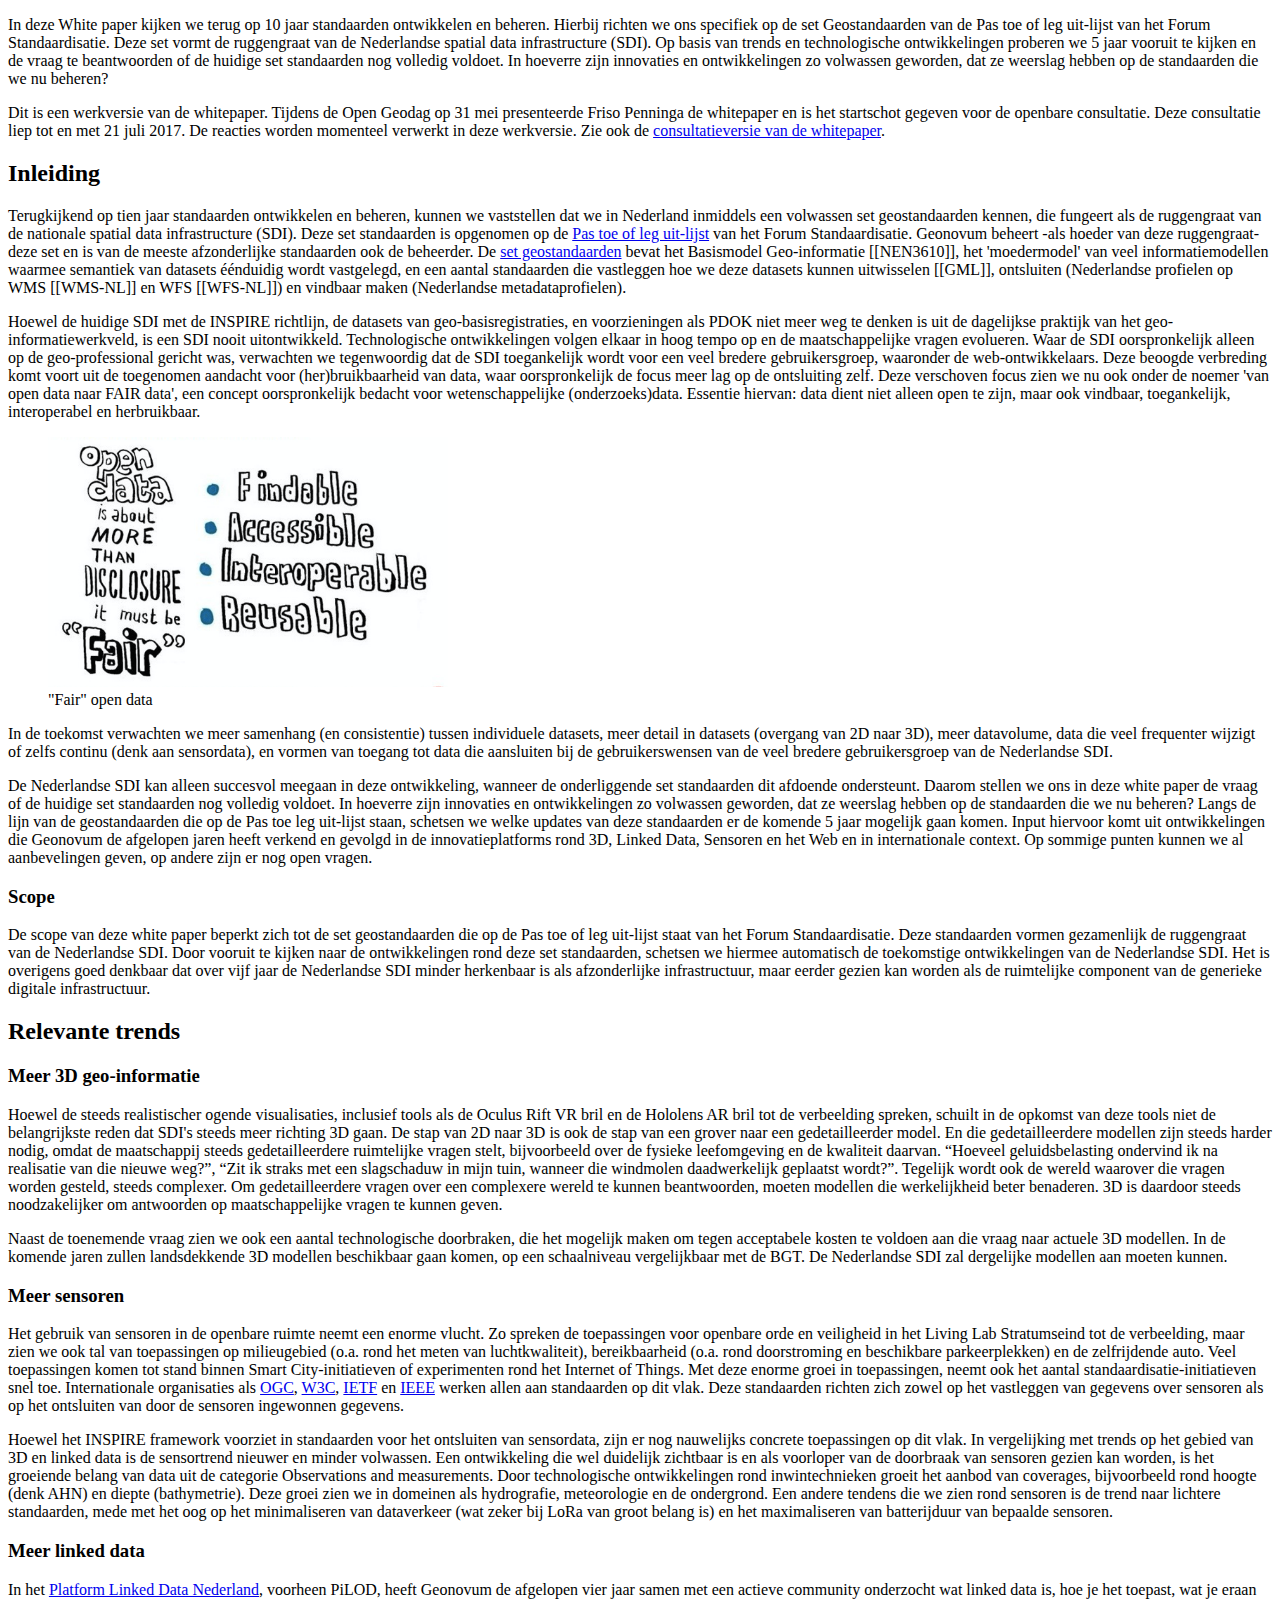
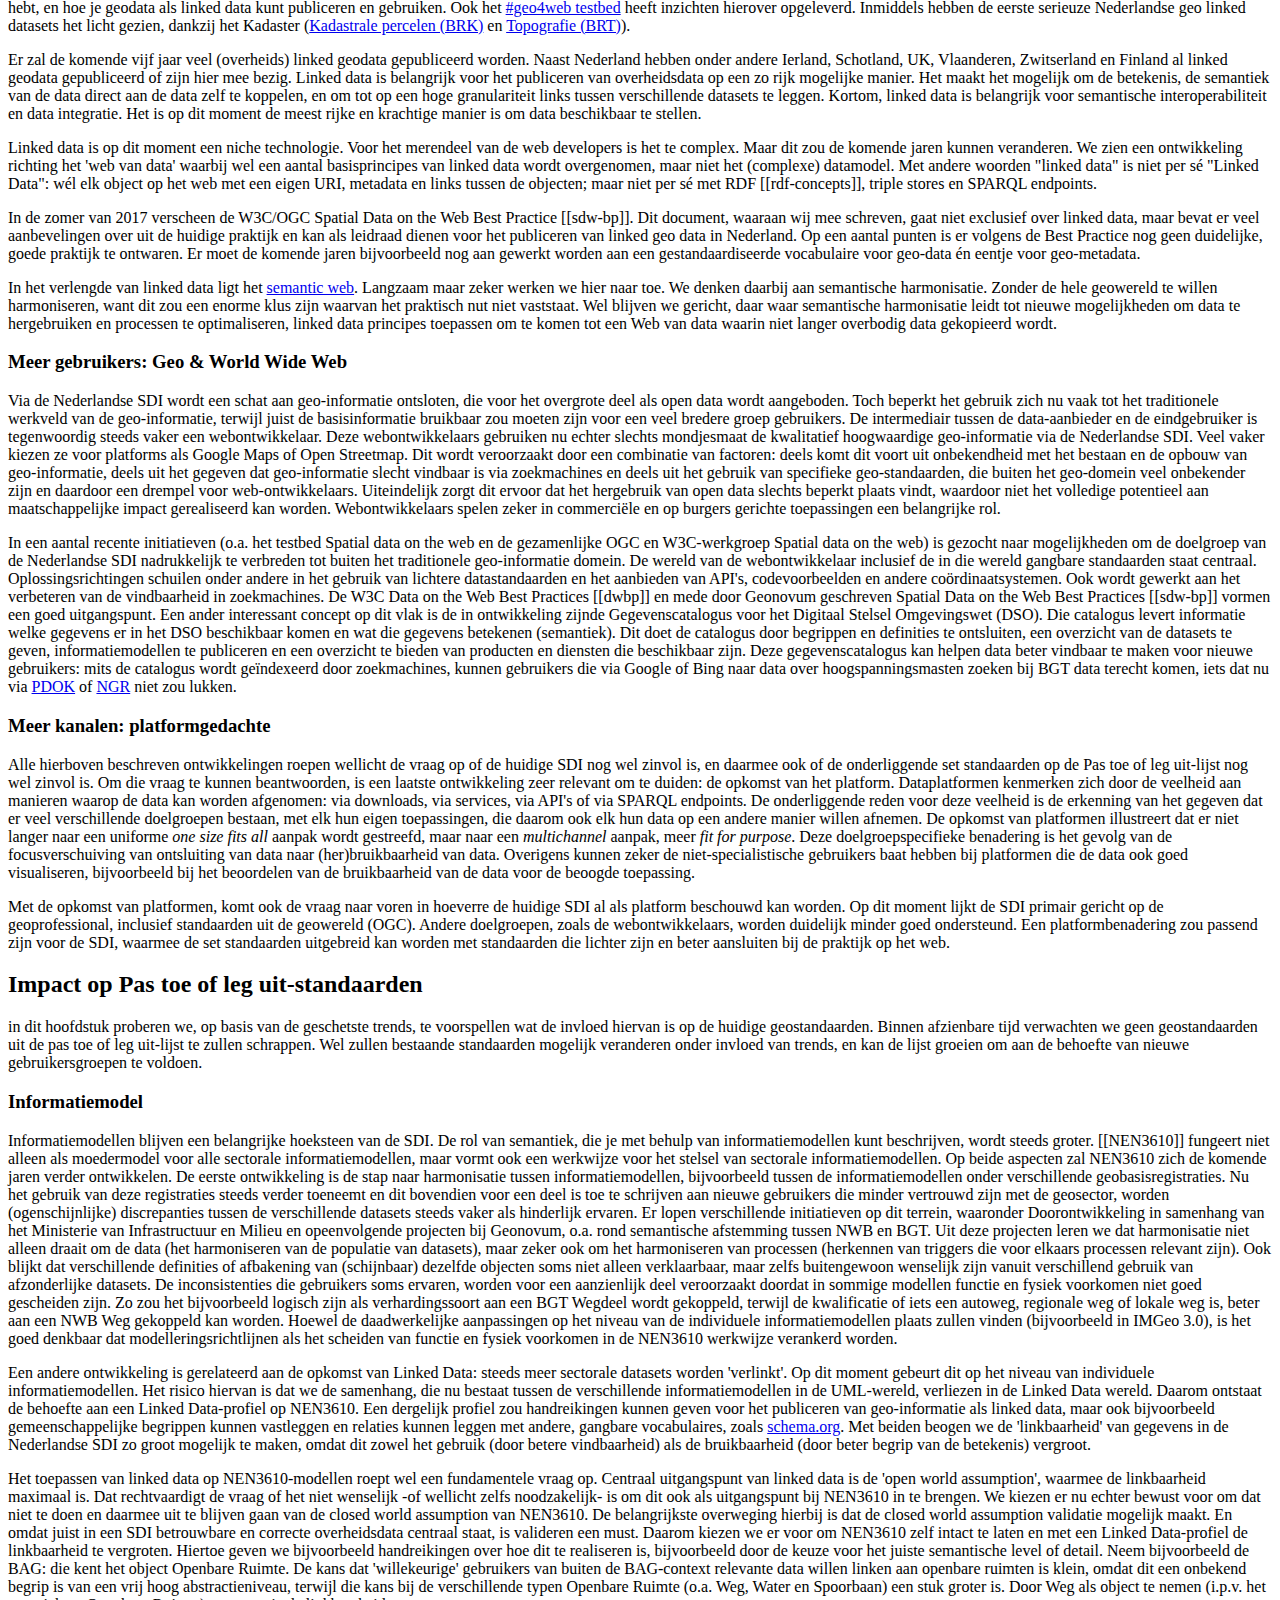
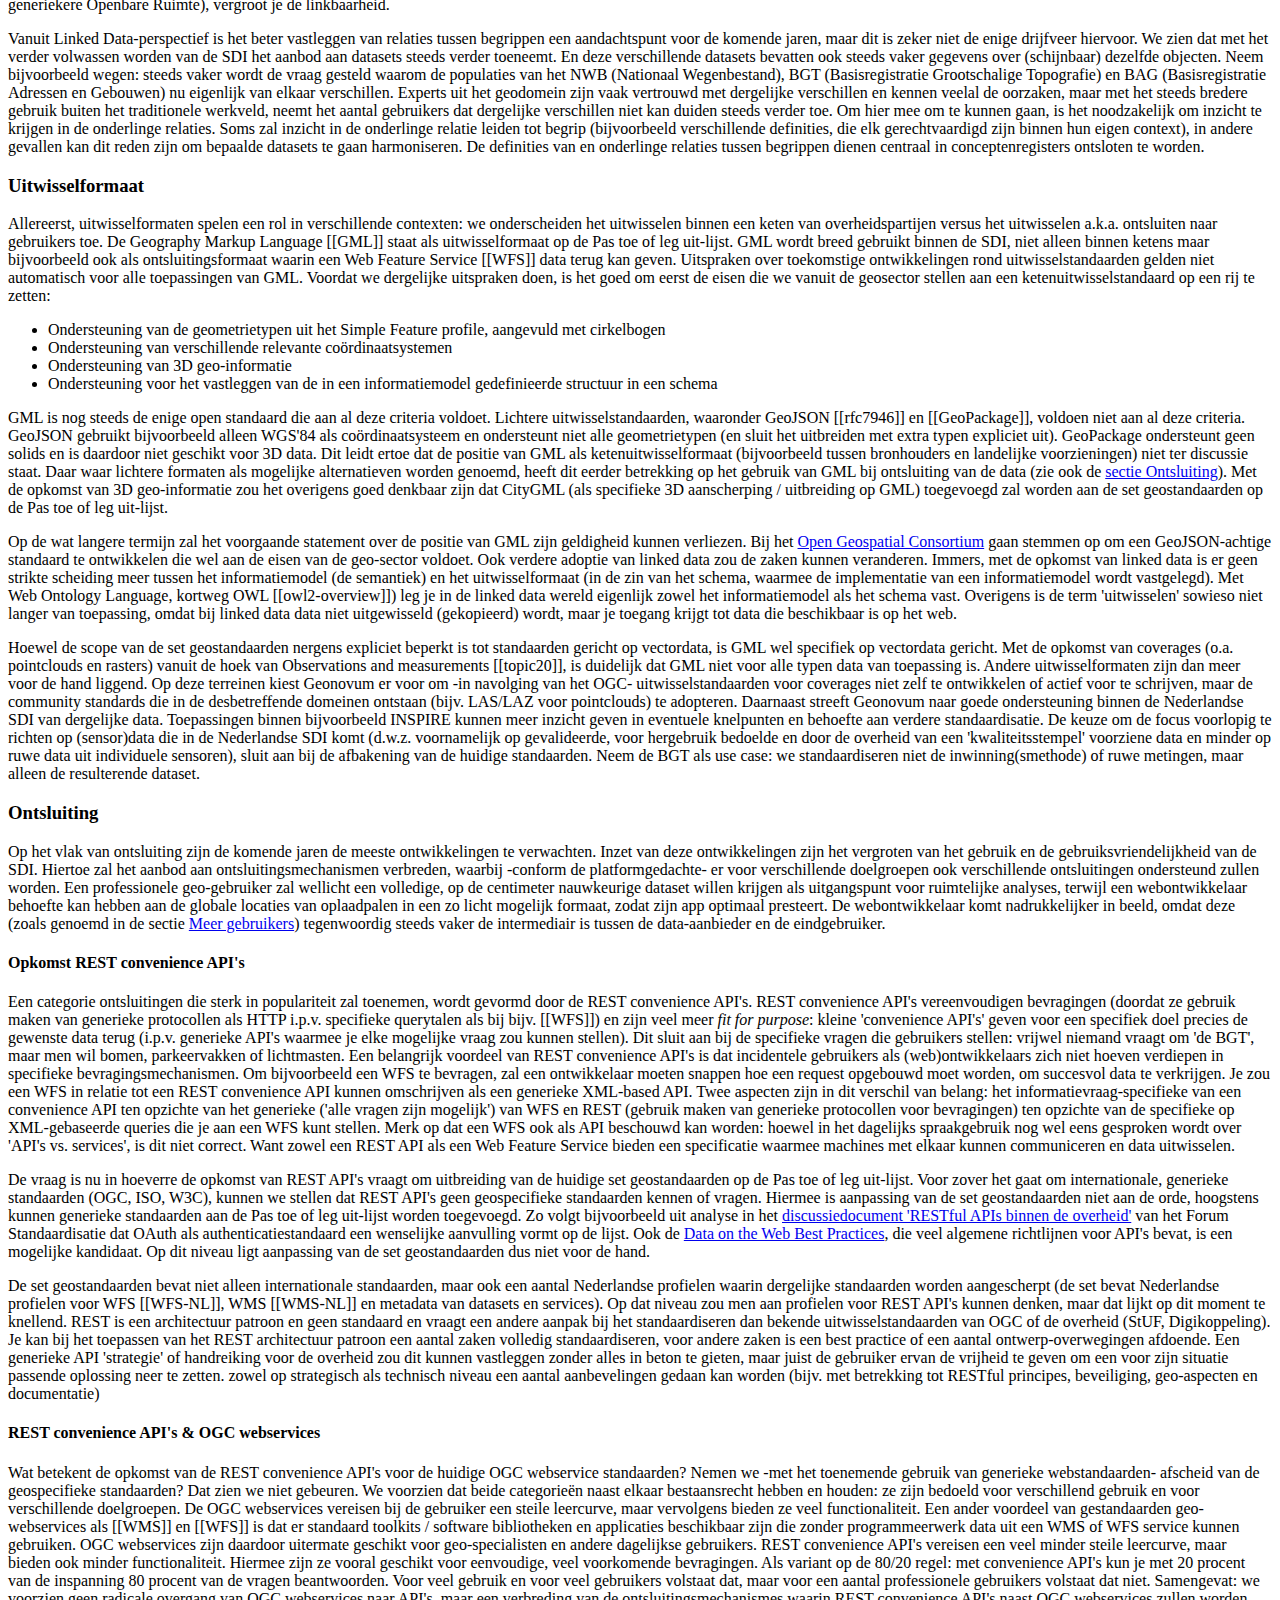
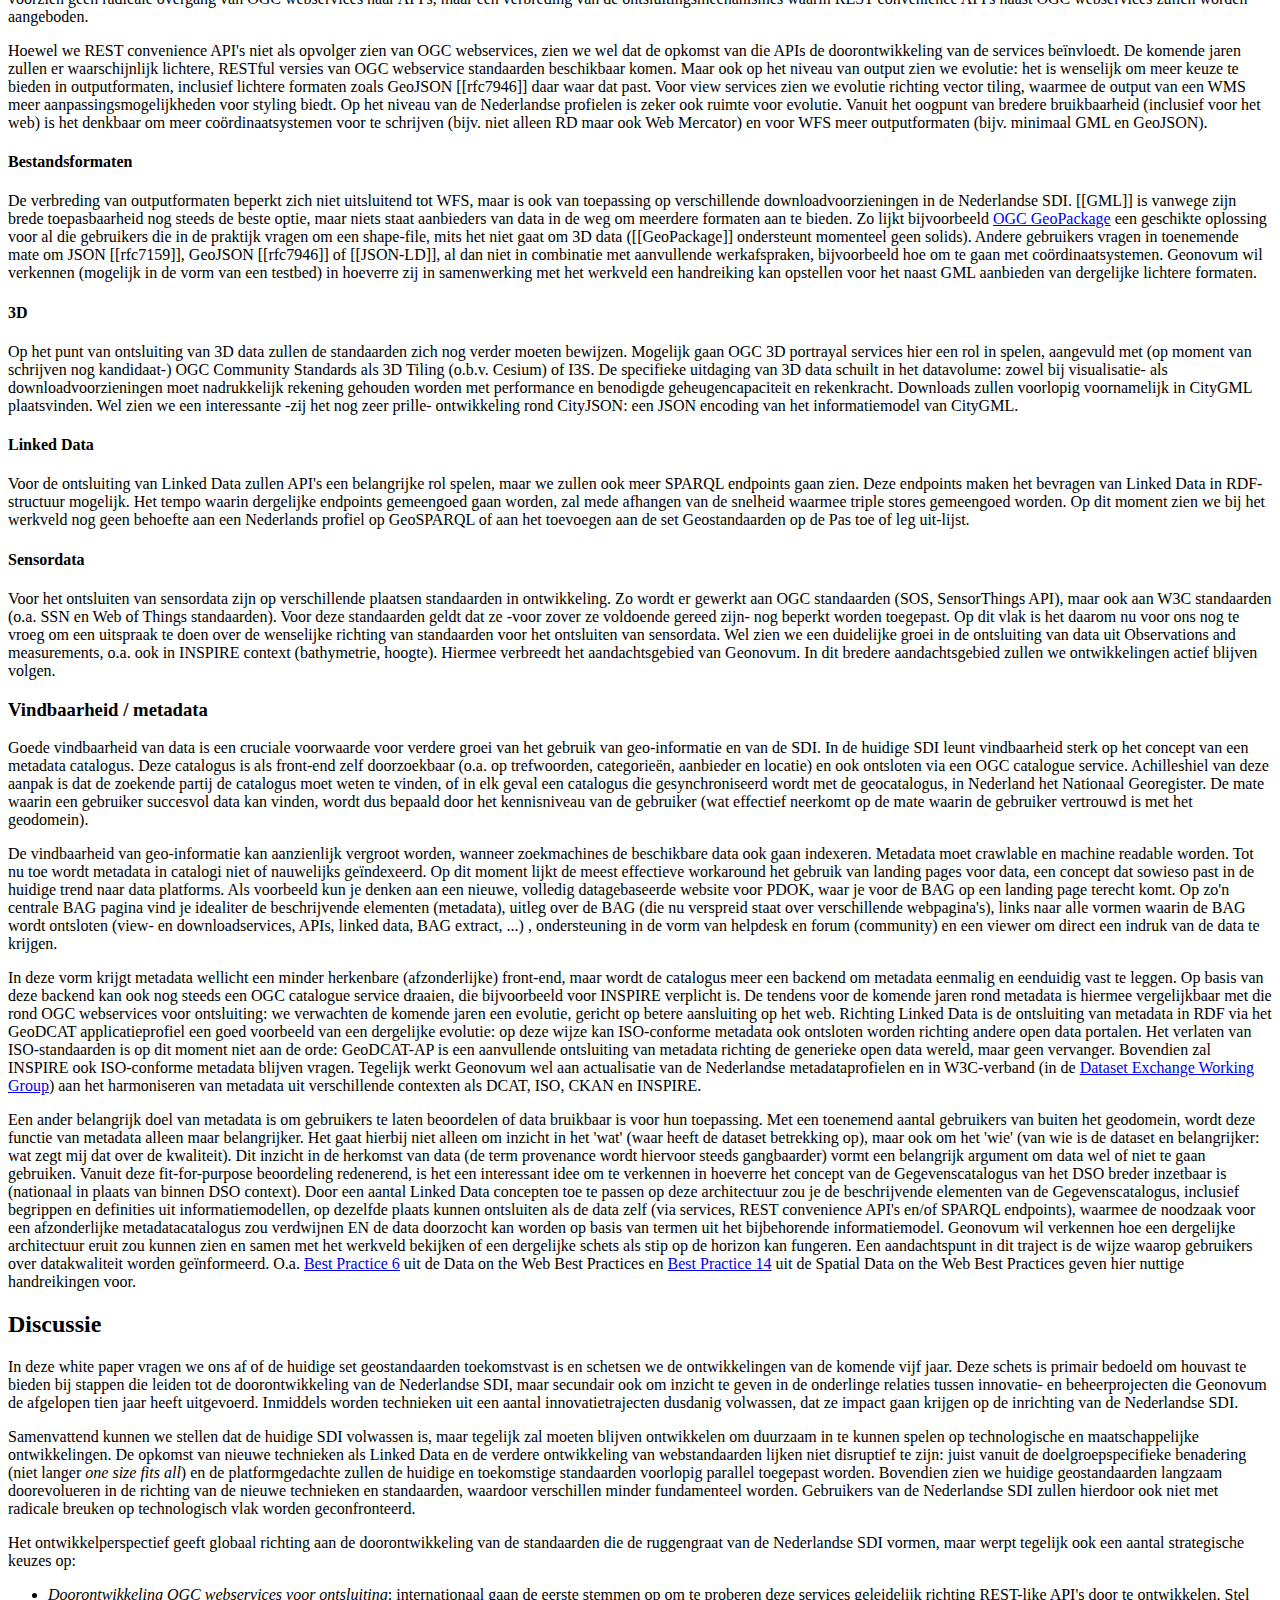
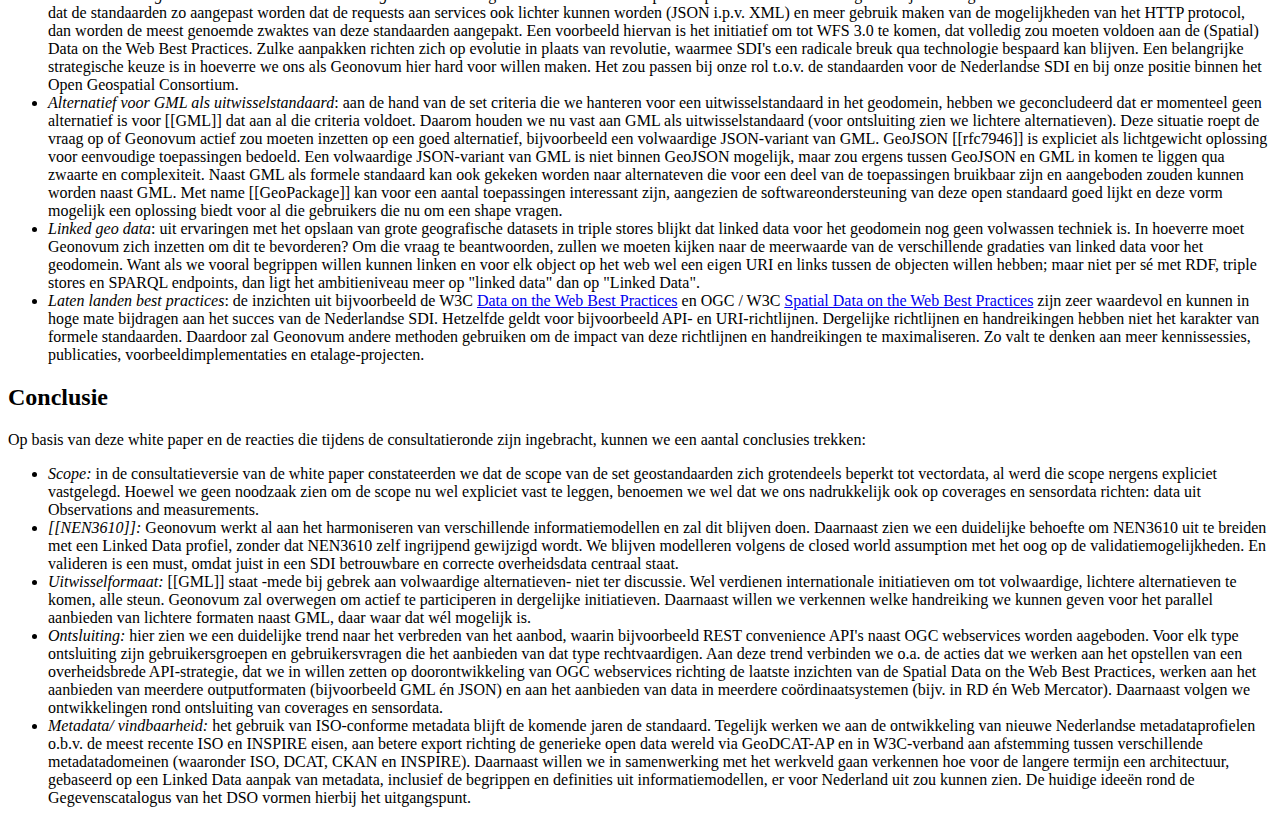
==== commit ec12f978: "added references, related to #17" ====
--- a/index.html
+++ b/index.html
@@ -30,9 +30,10 @@
     <p>Terugkijkend op tien jaar standaarden ontwikkelen en beheren, kunnen we vaststellen dat we in Nederland inmiddels een
       volwassen set geostandaarden kennen, die fungeert als de ruggengraat van de nationale spatial data infrastructure (SDI).
       Deze set standaarden is opgenomen op de <a href="https://www.forumstandaardisatie.nl/open-standaarden/lijst/verplicht">Pas toe of leg uit-lijst</a>      van het Forum Standaardisatie. Geonovum beheert -als hoeder van deze ruggengraat- deze set en is van de meeste afzonderlijke
-      standaarden ook de beheerder. De <a href="https://www.forumstandaardisatie.nl/standaard/geo-standaarden">set geostandaarden</a>      bevat het Basismodel Geo-informatie (NEN3610), het 'moedermodel' van veel informatiemodellen waarmee semantiek van
+      standaarden ook de beheerder. De <a href="https://www.forumstandaardisatie.nl/standaard/geo-standaarden">set geostandaarden</a>      bevat het Basismodel Geo-informatie [[NEN3610]], het 'moedermodel' van veel informatiemodellen waarmee semantiek van
       datasets éénduidig wordt vastgelegd, en een aantal standaarden die vastleggen hoe we deze datasets kunnen uitwisselen
-      (GML), ontsluiten (Nederlandse profielen op WMS en WFS) en vindbaar maken (Nederlandse metadataprofielen). </p>
+      [[GML]], ontsluiten (Nederlandse profielen op WMS [[WMS-NL]] en WFS [[WFS-NL]]) en vindbaar maken (Nederlandse metadataprofielen).
+    </p>
     <p>Hoewel de huidige SDI met de INSPIRE richtlijn, de datasets van geo-basisregistraties, en voorzieningen als PDOK niet
       meer weg te denken is uit de dagelijkse praktijk van het geo-informatiewerkveld, is een SDI nooit uitontwikkeld. Technologische
       ontwikkelingen volgen elkaar in hoog tempo op en de maatschappelijke vragen evolueren. Waar de SDI oorspronkelijk alleen
@@ -91,8 +92,10 @@
         (o.a. rond het meten van luchtkwaliteit), bereikbaarheid (o.a. rond doorstroming en beschikbare parkeerplekken) en
         de zelfrijdende auto. Veel toepassingen komen tot stand binnen Smart City-initiatieven of experimenten rond het Internet
         of Things. Met deze enorme groei in toepassingen, neemt ook het aantal standaardisatie-initiatieven snel toe. Internationale
-        organisaties als OGC, W3C en IEEE werken allen aan standaarden op dit vlak. Deze standaarden richten zich zowel op
-        het vastleggen van gegevens over sensoren als op het ontsluiten van door de sensoren ingewonnen gegevens.</p>
+        organisaties als <a href="http://www.opengeospatial.org">OGC</a>, <a href="https://www.w3.org">W3C</a>, <a href="https://www.ietf.org">IETF</a>        en <a href="https://www.ieee.org/index.html">IEEE</a> werken allen aan standaarden op dit vlak. Deze standaarden
+        richten zich zowel op het vastleggen van gegevens over sensoren als op het ontsluiten van door de sensoren ingewonnen
+        gegevens.
+      </p>
       <p>Hoewel het INSPIRE framework voorziet in standaarden voor het ontsluiten van sensordata, zijn er nog nauwelijks concrete
         toepassingen op dit vlak. In vergelijking met trends op het gebied van 3D en linked data is de sensortrend nieuwer
         en minder volwassen. Een ontwikkeling die wel duidelijk zichtbaar is en als voorloper van de doorbraak van sensoren
@@ -121,15 +124,13 @@
         dit zou de komende jaren kunnen veranderen. We zien een ontwikkeling richting het 'web van data' waarbij wel een
         aantal basisprincipes van linked data wordt overgenomen, maar niet het (complexe) datamodel. Met andere woorden "linked
         data" is niet per sé "Linked Data": wél elk object op het web met een eigen URI, metadata en links tussen de objecten;
-        maar niet per sé met RDF, triple stores en SPARQL endpoints.
-      </p>
-      <p></p>
-      <p>In de zomer van 2017 verscheen de <a href="https://www.w3.org/TR/sdw-bp/">W3C/OGC
-            Spatial Data on the Web Best Practice</a>. Dit document, waaraan wij mee schreven, gaat niet exclusief over linked
-        data, maar bevat er veel aanbevelingen over uit de huidige praktijk en kan als leidraad dienen voor het publiceren
-        van linked geo data in Nederland. Op een aantal punten is er volgens de Best Practice nog geen duidelijke, goede
-        praktijk te ontwaren. Er moet de komende jaren bijvoorbeeld nog aan gewerkt worden aan een gestandaardiseerde vocabulaire
-        voor geo-data én eentje voor geo-metadata. </p>
+        maar niet per sé met RDF [[rdf-concepts]], triple stores en SPARQL endpoints.
+      </p>
+      <p>In de zomer van 2017 verscheen de W3C/OGC Spatial Data on the Web Best Practice [[sdw-bp]]. Dit document, waaraan wij
+        mee schreven, gaat niet exclusief over linked data, maar bevat er veel aanbevelingen over uit de huidige praktijk
+        en kan als leidraad dienen voor het publiceren van linked geo data in Nederland. Op een aantal punten is er volgens
+        de Best Practice nog geen duidelijke, goede praktijk te ontwaren. Er moet de komende jaren bijvoorbeeld nog aan gewerkt
+        worden aan een gestandaardiseerde vocabulaire voor geo-data én eentje voor geo-metadata. </p>
       In het verlengde van linked data ligt het <a href="https://www.w3.org/standards/semanticweb/">semantic web</a>. Langzaam
       maar zeker werken we hier naar toe. We denken daarbij aan semantische harmonisatie. Zonder de hele geowereld te willen
       harmoniseren, want dit zou een enorme klus zijn waarvan het praktisch nut niet vaststaat. Wel blijven we gericht, daar
@@ -154,16 +155,17 @@
         tot buiten het traditionele geo-informatie domein. De wereld van de webontwikkelaar inclusief de in die wereld gangbare
         standaarden staat centraal. Oplossingsrichtingen schuilen onder andere in het gebruik van lichtere datastandaarden
         en het aanbieden van API's, codevoorbeelden en andere coördinaatsystemen. Ook wordt gewerkt aan het verbeteren van
-        de vindbaarheid in zoekmachines. De <a href="https://www.w3.org/TR/dwbp/">Data
-            on the Web Best Practices</a> en mede door Geonovum geschreven <a href="https://www.w3.org/TR/sdw-bp">Spatial
-            Data on the Web Best Practices</a> vormen een goed uitgangspunt. Een ander interessant concept op dit vlak is
-        de in ontwikkeling zijnde Gegevenscatalogus voor het Digitaal Stelsel Omgevingswet (DSO). Die catalogus levert informatie
-        welke gegevens er in het DSO beschikbaar komen en wat die gegevens betekenen (semantiek). Dit doet de catalogus door
-        begrippen en definities te ontsluiten, een overzicht van de datasets te geven, informatiemodellen te publiceren en
-        een overzicht te bieden van producten en diensten die beschikbaar zijn. Deze gegevenscatalogus kan helpen data beter
-        vindbaar te maken voor nieuwe gebruikers: mits de catalogus wordt geïndexeerd door zoekmachines, kunnen gebruikers
-        die via Google of Bing naar data over hoogspanningsmasten zoeken bij BGT data terecht komen, iets dat nu via PDOK
-        of NGR niet zou lukken.</p>
+        de vindbaarheid in zoekmachines. De W3C Data on the Web Best Practices [[dwbp]] en mede door Geonovum geschreven
+        Spatial Data on the Web Best Practices [[sdw-bp]] vormen een goed uitgangspunt. Een ander interessant concept op
+        dit vlak is de in ontwikkeling zijnde Gegevenscatalogus voor het Digitaal Stelsel Omgevingswet (DSO). Die catalogus
+        levert informatie welke gegevens er in het DSO beschikbaar komen en wat die gegevens betekenen (semantiek). Dit doet
+        de catalogus door begrippen en definities te ontsluiten, een overzicht van de datasets te geven, informatiemodellen
+        te publiceren en een overzicht te bieden van producten en diensten die beschikbaar zijn. Deze gegevenscatalogus kan
+        helpen data beter vindbaar te maken voor nieuwe gebruikers: mits de catalogus wordt geïndexeerd door zoekmachines,
+        kunnen gebruikers die via Google of Bing naar data over hoogspanningsmasten zoeken bij BGT data terecht komen, iets
+        dat nu via <a href="https://www.pdok.nl">PDOK</a> of <a href="http://www.nationaalgeoregister.nl">NGR</a> niet zou
+        lukken.
+      </p>
     </section>
     <section id="platform">
       <h3>Meer kanalen: platformgedachte</h3>
@@ -194,7 +196,7 @@
     <section id="informatiemodellen">
       <h3>Informatiemodel</h3>
       <p>Informatiemodellen blijven een belangrijke hoeksteen van de SDI. De rol van semantiek, die je met behulp van informatiemodellen
-        kunt beschrijven, wordt steeds groter. NEN3610 fungeert niet alleen als moedermodel voor alle sectorale informatiemodellen,
+        kunt beschrijven, wordt steeds groter. [[NEN3610]] fungeert niet alleen als moedermodel voor alle sectorale informatiemodellen,
         maar vormt ook een werkwijze voor het stelsel van sectorale informatiemodellen. Op beide aspecten zal NEN3610 zich
         de komende jaren verder ontwikkelen. De eerste ontwikkeling is de stap naar harmonisatie tussen informatiemodellen,
         bijvoorbeeld tussen de informatiemodellen onder verschillende geobasisregistraties. Nu het gebruik van deze registraties
@@ -250,9 +252,9 @@
       <h3>Uitwisselformaat</h3>
       <p>Allereerst, uitwisselformaten spelen een rol in verschillende contexten: we onderscheiden het uitwisselen binnen een
         keten van overheidspartijen versus het uitwisselen a.k.a. ontsluiten naar gebruikers toe. De Geography Markup Language
-        (GML) staat als uitwisselformaat op de Pas toe of leg uit-lijst. GML wordt breed gebruikt binnen de SDI, niet alleen
-        binnen ketens maar bijvoorbeeld ook als ontsluitingsformaat waarin een Web Feature Service (WFS) data terug kan geven.
-        Uitspraken over toekomstige ontwikkelingen rond uitwisselstandaarden gelden niet automatisch voor alle toepassingen
+        [[GML]] staat als uitwisselformaat op de Pas toe of leg uit-lijst. GML wordt breed gebruikt binnen de SDI, niet alleen
+        binnen ketens maar bijvoorbeeld ook als ontsluitingsformaat waarin een Web Feature Service [[WFS]] data terug kan
+        geven. Uitspraken over toekomstige ontwikkelingen rond uitwisselstandaarden gelden niet automatisch voor alle toepassingen
         van GML. Voordat we dergelijke uitspraken doen, is het goed om eerst de eisen die we vanuit de geosector stellen
         aan een ketenuitwisselstandaard op een rij te zetten:</p>
       <ul>
@@ -262,12 +264,12 @@
         <li>Ondersteuning voor het vastleggen van de in een informatiemodel gedefinieerde structuur in een schema</li>
       </ul>
       <p>GML is nog steeds de enige open standaard die aan al deze criteria voldoet. Lichtere uitwisselstandaarden, waaronder
-        GeoJSON en GeoPackage, voldoen niet aan al deze criteria. GeoJSON gebruikt bijvoorbeeld alleen WGS'84 als coördinaatsysteem
-        en ondersteunt niet alle geometrietypen (en sluit het uitbreiden met extra typen expliciet uit). GeoPackage ondersteunt
-        geen solids en is daardoor niet geschikt voor 3D data. Dit leidt ertoe dat de positie van GML als ketenuitwisselformaat
-        (bijvoorbeeld tussen bronhouders en landelijke voorzieningen) niet ter discussie staat. Daar waar lichtere formaten
-        als mogelijke alternatieven worden genoemd, heeft dit eerder betrekking op het gebruik van GML bij ontsluiting van
-        de data (zie ook de <a href="https://geonovum.github.io/whitepaper-standaarden/#ontsluiting">sectie Ontsluiting</a>).
+        GeoJSON [[rfc7946]] en [[GeoPackage]], voldoen niet aan al deze criteria. GeoJSON gebruikt bijvoorbeeld alleen WGS'84
+        als coördinaatsysteem en ondersteunt niet alle geometrietypen (en sluit het uitbreiden met extra typen expliciet
+        uit). GeoPackage ondersteunt geen solids en is daardoor niet geschikt voor 3D data. Dit leidt ertoe dat de positie
+        van GML als ketenuitwisselformaat (bijvoorbeeld tussen bronhouders en landelijke voorzieningen) niet ter discussie
+        staat. Daar waar lichtere formaten als mogelijke alternatieven worden genoemd, heeft dit eerder betrekking op het
+        gebruik van GML bij ontsluiting van de data (zie ook de <a href="https://geonovum.github.io/whitepaper-standaarden/#ontsluiting">sectie Ontsluiting</a>).
         Met de opkomst van 3D geo-informatie zou het overigens goed denkbaar zijn dat CityGML (als specifieke 3D aanscherping
         / uitbreiding op GML) toegevoegd zal worden aan de set geostandaarden op de Pas toe of leg uit-lijst. </p>
       <p>Op de wat langere termijn zal het voorgaande statement over de positie van GML zijn geldigheid kunnen verliezen. Bij
@@ -275,22 +277,22 @@
             Geospatial Consortium</a> gaan stemmen op om een GeoJSON-achtige standaard te ontwikkelen die wel aan de eisen
         van de geo-sector voldoet. Ook verdere adoptie van linked data zou de zaken kunnen veranderen. Immers, met de opkomst
         van linked data is er geen strikte scheiding meer tussen het informatiemodel (de semantiek) en het uitwisselformaat
-        (in de zin van het schema, waarmee de implementatie van een informatiemodel wordt vastgelegd). Met OWL (Web Ontology
-        Language) leg je in de linked data wereld eigenlijk zowel het informatiemodel als het schema vast. Overigens is de
-        term 'uitwisselen' sowieso niet langer van toepassing, omdat bij linked data data niet uitgewisseld (gekopieerd)
-        wordt, maar je toegang krijgt tot data die beschikbaar is op het web. </p>
+        (in de zin van het schema, waarmee de implementatie van een informatiemodel wordt vastgelegd). Met Web Ontology Language,
+        kortweg OWL [[owl2-overview]]) leg je in de linked data wereld eigenlijk zowel het informatiemodel als het schema
+        vast. Overigens is de term 'uitwisselen' sowieso niet langer van toepassing, omdat bij linked data data niet uitgewisseld
+        (gekopieerd) wordt, maar je toegang krijgt tot data die beschikbaar is op het web. </p>
       <p>Hoewel de scope van de set geostandaarden nergens expliciet beperkt is tot standaarden gericht op vectordata, is GML
         wel specifiek op vectordata gericht. Met de opkomst van coverages (o.a. pointclouds en rasters) vanuit de hoek van
-        Observations and measurements, is duidelijk dat GML niet voor alle typen data van toepassing is. Andere uitwisselformaten
-        zijn dan meer voor de hand liggend. Op deze terreinen kiest Geonovum er voor om -in navolging van het OGC- uitwisselstandaarden
-        voor coverages niet zelf te ontwikkelen of actief voor te schrijven, maar de community standards die in de desbetreffende
-        domeinen ontstaan (bijv. LAS/LAZ voor pointclouds) te adopteren. Daarnaast streeft Geonovum naar goede ondersteuning
-        binnen de Nederlandse SDI van dergelijke data. Toepassingen binnen bijvoorbeeld INSPIRE kunnen meer inzicht geven
-        in eventuele knelpunten en behoefte aan verdere standaardisatie. De keuze om de focus voorlopig te richten op (sensor)data
-        die in de Nederlandse SDI komt (d.w.z. voornamelijk op gevalideerde, voor hergebruik bedoelde en door de overheid
-        van een 'kwaliteitsstempel' voorziene data en minder op ruwe data uit individuele sensoren), sluit aan bij de afbakening
-        van de huidige standaarden. Neem de BGT als use case: we standaardiseren niet de inwinning(smethode) of ruwe metingen,
-        maar alleen de resulterende dataset.
+        Observations and measurements [[topic20]], is duidelijk dat GML niet voor alle typen data van toepassing is. Andere
+        uitwisselformaten zijn dan meer voor de hand liggend. Op deze terreinen kiest Geonovum er voor om -in navolging van
+        het OGC- uitwisselstandaarden voor coverages niet zelf te ontwikkelen of actief voor te schrijven, maar de community
+        standards die in de desbetreffende domeinen ontstaan (bijv. LAS/LAZ voor pointclouds) te adopteren. Daarnaast streeft
+        Geonovum naar goede ondersteuning binnen de Nederlandse SDI van dergelijke data. Toepassingen binnen bijvoorbeeld
+        INSPIRE kunnen meer inzicht geven in eventuele knelpunten en behoefte aan verdere standaardisatie. De keuze om de
+        focus voorlopig te richten op (sensor)data die in de Nederlandse SDI komt (d.w.z. voornamelijk op gevalideerde, voor
+        hergebruik bedoelde en door de overheid van een 'kwaliteitsstempel' voorziene data en minder op ruwe data uit individuele
+        sensoren), sluit aan bij de afbakening van de huidige standaarden. Neem de BGT als use case: we standaardiseren niet
+        de inwinning(smethode) of ruwe metingen, maar alleen de resulterende dataset.
       </p>
     </section>
     <section id="ontsluiting">
@@ -308,7 +310,7 @@
         <h4>Opkomst REST convenience API's</h4>
         <p>Een categorie ontsluitingen die sterk in populariteit zal toenemen, wordt gevormd door de REST convenience API's.
           REST convenience API's vereenvoudigen bevragingen (doordat ze gebruik maken van generieke protocollen als HTTP
-          i.p.v. specifieke querytalen als bij bijv. WFS) en zijn veel meer <em>fit for purpose</em>: kleine 'convenience
+          i.p.v. specifieke querytalen als bij bijv. [[WFS]]) en zijn veel meer <em>fit for purpose</em>: kleine 'convenience
           API's' geven voor een specifiek doel precies de gewenste data terug (i.p.v. generieke API's waarmee je elke mogelijke
           vraag zou kunnen stellen). Dit sluit aan bij de specifieke vragen die gebruikers stellen: vrijwel niemand vraagt
           om 'de BGT', maar men wil bomen, parkeervakken of lichtmasten. Een belangrijk voordeel van REST convenience API's
@@ -331,15 +333,16 @@
             Web Best Practices</a>, die veel algemene richtlijnen voor API's bevat, is een mogelijke kandidaat. Op dit niveau
           ligt aanpassing van de set geostandaarden dus niet voor de hand. </p>
         <p>De set geostandaarden bevat niet alleen internationale standaarden, maar ook een aantal Nederlandse profielen waarin
-          dergelijke standaarden worden aangescherpt (de set bevat Nederlandse profielen voor WFS, WMS en metadata van datasets
-          en services). Op dat niveau zou men aan profielen voor REST API's kunnen denken, maar dat lijkt op dit moment te
-          knellend. REST is een architectuur patroon en geen standaard en vraagt een andere aanpak bij het standaardiseren
-          dan bekende uitwisselstandaarden van OGC of de overheid (StUF, Digikoppeling). Je kan bij het toepassen van het
-          REST architectuur patroon een aantal zaken volledig standaardiseren, voor andere zaken is een best practice of
-          een aantal ontwerp-overwegingen afdoende. Een generieke API 'strategie' of handreiking voor de overheid zou dit
-          kunnen vastleggen zonder alles in beton te gieten, maar juist de gebruiker ervan de vrijheid te geven om een voor
-          zijn situatie passende oplossing neer te zetten. zowel op strategisch als technisch niveau een aantal aanbevelingen
-          gedaan kan worden (bijv. met betrekking tot RESTful principes, beveiliging, geo-aspecten en documentatie)
+          dergelijke standaarden worden aangescherpt (de set bevat Nederlandse profielen voor WFS [[WFS-NL]], WMS [[WMS-NL]]
+          en metadata van datasets en services). Op dat niveau zou men aan profielen voor REST API's kunnen denken, maar
+          dat lijkt op dit moment te knellend. REST is een architectuur patroon en geen standaard en vraagt een andere aanpak
+          bij het standaardiseren dan bekende uitwisselstandaarden van OGC of de overheid (StUF, Digikoppeling). Je kan bij
+          het toepassen van het REST architectuur patroon een aantal zaken volledig standaardiseren, voor andere zaken is
+          een best practice of een aantal ontwerp-overwegingen afdoende. Een generieke API 'strategie' of handreiking voor
+          de overheid zou dit kunnen vastleggen zonder alles in beton te gieten, maar juist de gebruiker ervan de vrijheid
+          te geven om een voor zijn situatie passende oplossing neer te zetten. zowel op strategisch als technisch niveau
+          een aantal aanbevelingen gedaan kan worden (bijv. met betrekking tot RESTful principes, beveiliging, geo-aspecten
+          en documentatie)
         </p>
       </section>
       <section id="impact-rest-ogc">
@@ -348,8 +351,8 @@
           toenemende gebruik van generieke webstandaarden- afscheid van de geospecifieke standaarden? Dat zien we niet gebeuren.
           We voorzien dat beide categorieën naast elkaar bestaansrecht hebben en houden: ze zijn bedoeld voor verschillend
           gebruik en voor verschillende doelgroepen. De OGC webservices vereisen bij de gebruiker een steile leercurve, maar
-          vervolgens bieden ze veel functionaliteit. Een ander voordeel van gestandaarden geo-webservices als WMS en WFS
-          is dat er standaard toolkits / software bibliotheken en applicaties beschikbaar zijn die zonder programmeerwerk
+          vervolgens bieden ze veel functionaliteit. Een ander voordeel van gestandaarden geo-webservices als [[WMS]] en
+          [[WFS]] is dat er standaard toolkits / software bibliotheken en applicaties beschikbaar zijn die zonder programmeerwerk
           data uit een WMS of WFS service kunnen gebruiken. OGC webservices zijn daardoor uitermate geschikt voor geo-specialisten
           en andere dagelijkse gebruikers. REST convenience API's vereisen een veel minder steile leercurve, maar bieden
           ook minder functionaliteit. Hiermee zijn ze vooral geschikt voor eenvoudige, veel voorkomende bevragingen. Als
@@ -361,21 +364,22 @@
         <p>Hoewel we REST convenience API's niet als opvolger zien van OGC webservices, zien we wel dat de opkomst van die APIs
           de doorontwikkeling van de services beïnvloedt. De komende jaren zullen er waarschijnlijk lichtere, RESTful versies
           van OGC webservice standaarden beschikbaar komen. Maar ook op het niveau van output zien we evolutie: het is wenselijk
-          om meer keuze te bieden in outputformaten, inclusief lichtere formaten zoals GeoJSON daar waar dat past. Voor view
-          services zien we evolutie richting vector tiling, waarmee de output van een WMS meer aanpassingsmogelijkheden voor
-          styling biedt. Op het niveau van de Nederlandse profielen is zeker ook ruimte voor evolutie. Vanuit het oogpunt
+          om meer keuze te bieden in outputformaten, inclusief lichtere formaten zoals GeoJSON [[rfc7946]] daar waar dat
+          past. Voor view services zien we evolutie richting vector tiling, waarmee de output van een WMS meer aanpassingsmogelijkheden
+          voor styling biedt. Op het niveau van de Nederlandse profielen is zeker ook ruimte voor evolutie. Vanuit het oogpunt
           van bredere bruikbaarheid (inclusief voor het web) is het denkbaar om meer coördinaatsystemen voor te schrijven
           (bijv. niet alleen RD maar ook Web Mercator) en voor WFS meer outputformaten (bijv. minimaal GML en GeoJSON).</p>
       </section>
       <section id="impact-bestandsformaten">
         <h4>Bestandsformaten</h4>
         <p>De verbreding van outputformaten beperkt zich niet uitsluitend tot WFS, maar is ook van toepassing op verschillende
-          downloadvoorzieningen in de Nederlandse SDI. GML is vanwege zijn brede toepasbaarheid nog steeds de beste optie,
+          downloadvoorzieningen in de Nederlandse SDI. [[GML]] is vanwege zijn brede toepasbaarheid nog steeds de beste optie,
           maar niets staat aanbieders van data in de weg om meerdere formaten aan te bieden. Zo lijkt bijvoorbeeld <a href="http://www.geopackage.org/">OGC GeoPackage</a>          een geschikte oplossing voor al die gebruikers die in de praktijk vragen om een shape-file, mits het niet gaat
-          om 3D data (GeoPackage ondersteunt momenteel geen solids). Andere gebruikers vragen in toenemende mate om JSON,
-          GeoJSON of JSON-LD, al dan niet in combinatie met aanvullende werkafspraken, bijvoorbeeld hoe om te gaan met coördinaatsystemen.
-          Geonovum wil verkennen (mogelijk in de vorm van een testbed) in hoeverre zij in samenwerking met het werkveld een
-          handreiking kan opstellen voor het naast GML aanbieden van dergelijke lichtere formaten.</p>
+          om 3D data ([[GeoPackage]] ondersteunt momenteel geen solids). Andere gebruikers vragen in toenemende mate om JSON
+          [[rfc7159]], GeoJSON [[rfc7946]] of [[JSON-LD]], al dan niet in combinatie met aanvullende werkafspraken, bijvoorbeeld
+          hoe om te gaan met coördinaatsystemen. Geonovum wil verkennen (mogelijk in de vorm van een testbed) in hoeverre
+          zij in samenwerking met het werkveld een handreiking kan opstellen voor het naast GML aanbieden van dergelijke
+          lichtere formaten.</p>
       </section>
       <section id="impact-3d">
         <h4>3D</h4>
@@ -483,15 +487,15 @@
         binnen het Open Geospatial Consortium.
       </li>
       <li><em>Alternatief voor GML als uitwisselstandaard</em>: aan de hand van de set criteria die we hanteren voor een uitwisselstandaard
-        in het geodomein, hebben we geconcludeerd dat er momenteel geen alternatief is voor GML dat aan al die criteria voldoet.
-        Daarom houden we nu vast aan GML als uitwisselstandaard (voor ontsluiting zien we lichtere alternatieven). Deze situatie
-        roept de vraag op of Geonovum actief zou moeten inzetten op een goed alternatief, bijvoorbeeld een volwaardige JSON-variant
-        van GML. GeoJSON is expliciet als lichtgewicht oplossing voor eenvoudige toepassingen bedoeld. Een volwaardige JSON-variant
-        van GML is niet binnen GeoJSON mogelijk, maar zou ergens tussen GeoJSON en GML in komen te liggen qua zwaarte en
-        complexiteit. Naast GML als formele standaard kan ook gekeken worden naar alternateven die voor een deel van de toepassingen
-        bruikbaar zijn en aangeboden zouden kunnen worden naast GML. Met name GeoPackage kan voor een aantal toepassingen
-        interessant zijn, aangezien de softwareondersteuning van deze open standaard goed lijkt en deze vorm mogelijk een
-        oplossing biedt voor al die gebruikers die nu om een shape vragen.
+        in het geodomein, hebben we geconcludeerd dat er momenteel geen alternatief is voor [[GML]] dat aan al die criteria
+        voldoet. Daarom houden we nu vast aan GML als uitwisselstandaard (voor ontsluiting zien we lichtere alternatieven).
+        Deze situatie roept de vraag op of Geonovum actief zou moeten inzetten op een goed alternatief, bijvoorbeeld een
+        volwaardige JSON-variant van GML. GeoJSON [[rfc7946]] is expliciet als lichtgewicht oplossing voor eenvoudige toepassingen
+        bedoeld. Een volwaardige JSON-variant van GML is niet binnen GeoJSON mogelijk, maar zou ergens tussen GeoJSON en
+        GML in komen te liggen qua zwaarte en complexiteit. Naast GML als formele standaard kan ook gekeken worden naar alternateven
+        die voor een deel van de toepassingen bruikbaar zijn en aangeboden zouden kunnen worden naast GML. Met name [[GeoPackage]]
+        kan voor een aantal toepassingen interessant zijn, aangezien de softwareondersteuning van deze open standaard goed
+        lijkt en deze vorm mogelijk een oplossing biedt voor al die gebruikers die nu om een shape vragen.
       </li>
       <li><em>Linked geo data</em>: uit ervaringen met het opslaan van grote geografische datasets in triple stores blijkt dat
         linked data voor het geodomein nog geen volwassen techniek is. In hoeverre moet Geonovum zich inzetten om dit te
@@ -519,11 +523,12 @@
         zich grotendeels beperkt tot vectordata, al werd die scope nergens expliciet vastgelegd. Hoewel we geen noodzaak
         zien om de scope nu wel expliciet vast te leggen, benoemen we wel dat we ons nadrukkelijk ook op coverages en sensordata
         richten: data uit Observations and measurements. </li>
-      <li><em>NEN3610:</em> Geonovum werkt al aan het harmoniseren van verschillende informatiemodellen en zal dit blijven doen.
-        Daarnaast zien we een duidelijke behoefte om NEN3610 uit te breiden met een Linked Data profiel, zonder dat NEN3610
-        zelf ingrijpend gewijzigd wordt. We blijven modelleren volgens de closed world assumption met het oog op de validatiemogelijkheden.
-        En valideren is een must, omdat juist in een SDI betrouwbare en correcte overheidsdata centraal staat.</li>
-      <li><em>Uitwisselformaat:</em> GML staat -mede bij gebrek aan volwaardige alternatieven- niet ter discussie. Wel verdienen
+      <li><em>[[NEN3610]]:</em> Geonovum werkt al aan het harmoniseren van verschillende informatiemodellen en zal dit blijven
+        doen. Daarnaast zien we een duidelijke behoefte om NEN3610 uit te breiden met een Linked Data profiel, zonder dat
+        NEN3610 zelf ingrijpend gewijzigd wordt. We blijven modelleren volgens de closed world assumption met het oog op
+        de validatiemogelijkheden. En valideren is een must, omdat juist in een SDI betrouwbare en correcte overheidsdata
+        centraal staat.</li>
+      <li><em>Uitwisselformaat:</em> [[GML]] staat -mede bij gebrek aan volwaardige alternatieven- niet ter discussie. Wel verdienen
         internationale initiatieven om tot volwaardige, lichtere alternatieven te komen, alle steun. Geonovum zal overwegen
         om actief te participeren in dergelijke initiatieven. Daarnaast willen we verkennen welke handreiking we kunnen geven
         voor het parallel aanbieden van lichtere formaten naast GML, daar waar dat wél mogelijk is.</li>
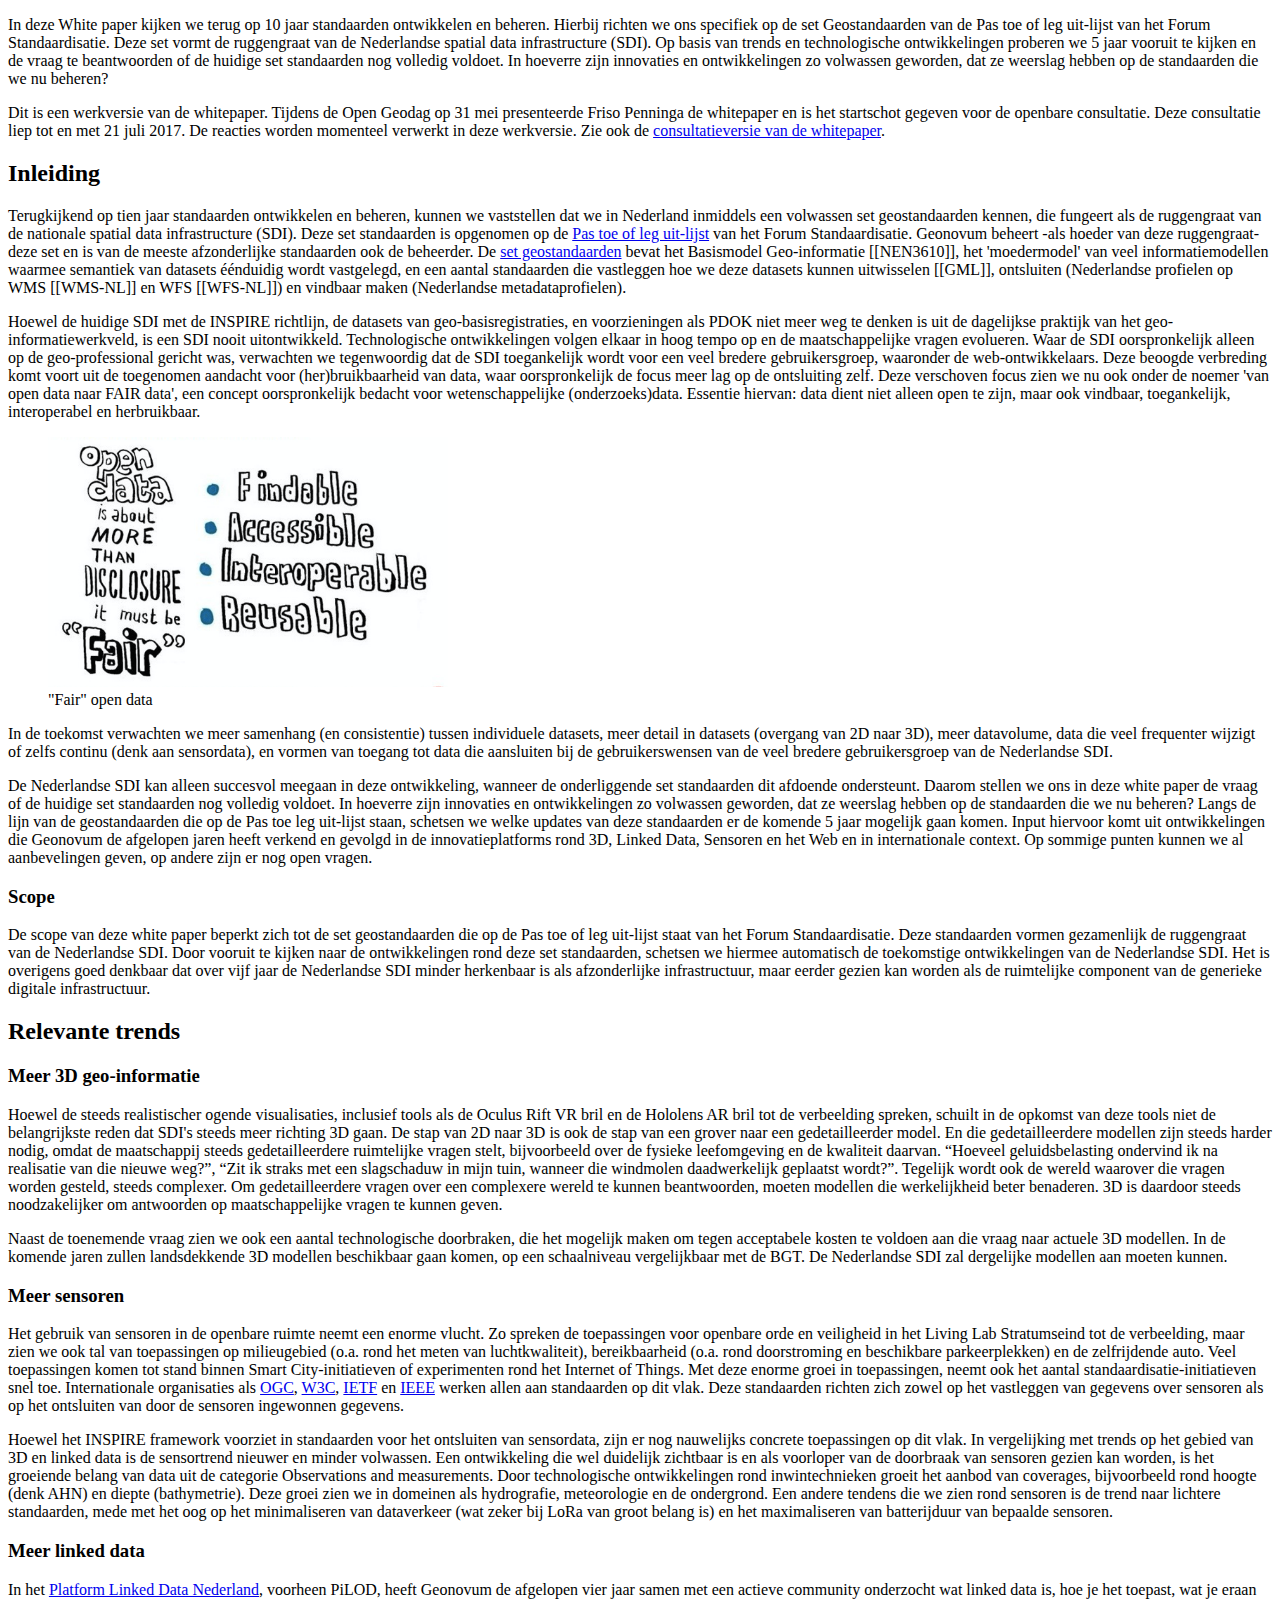
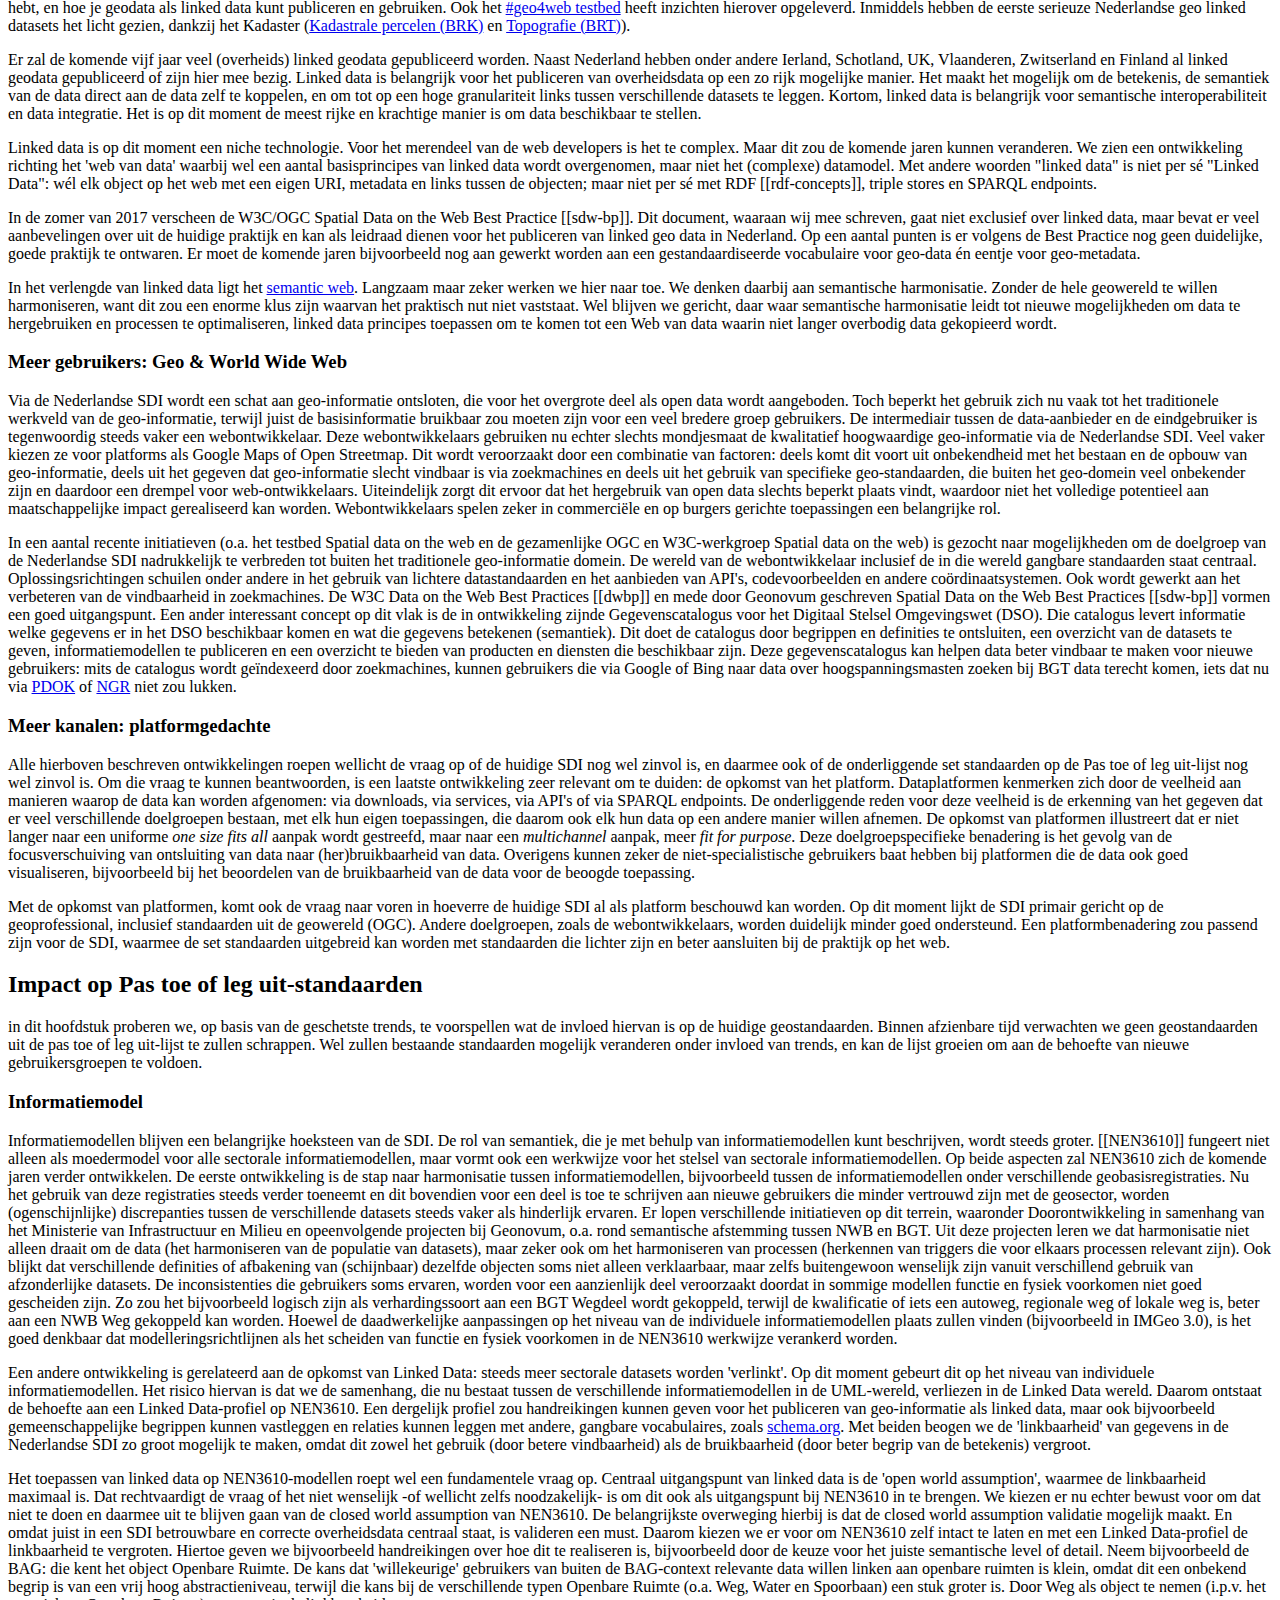
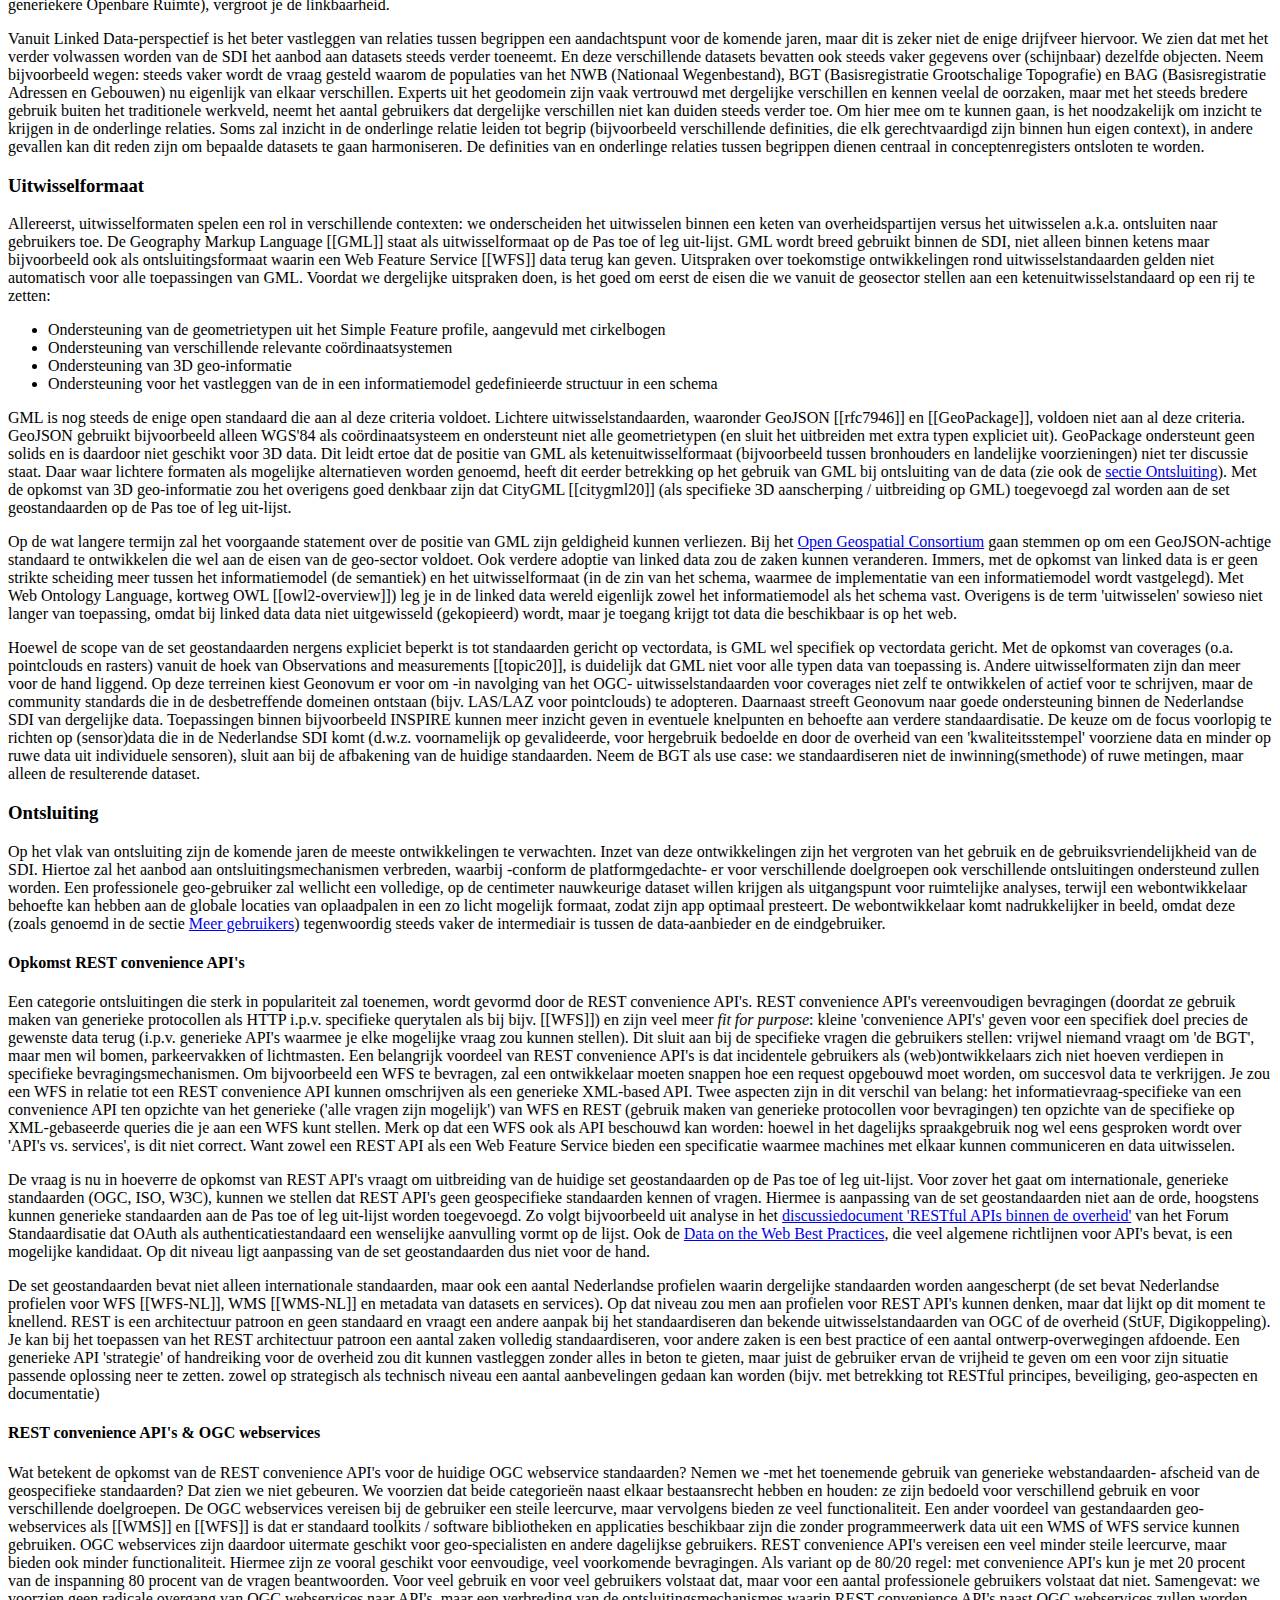
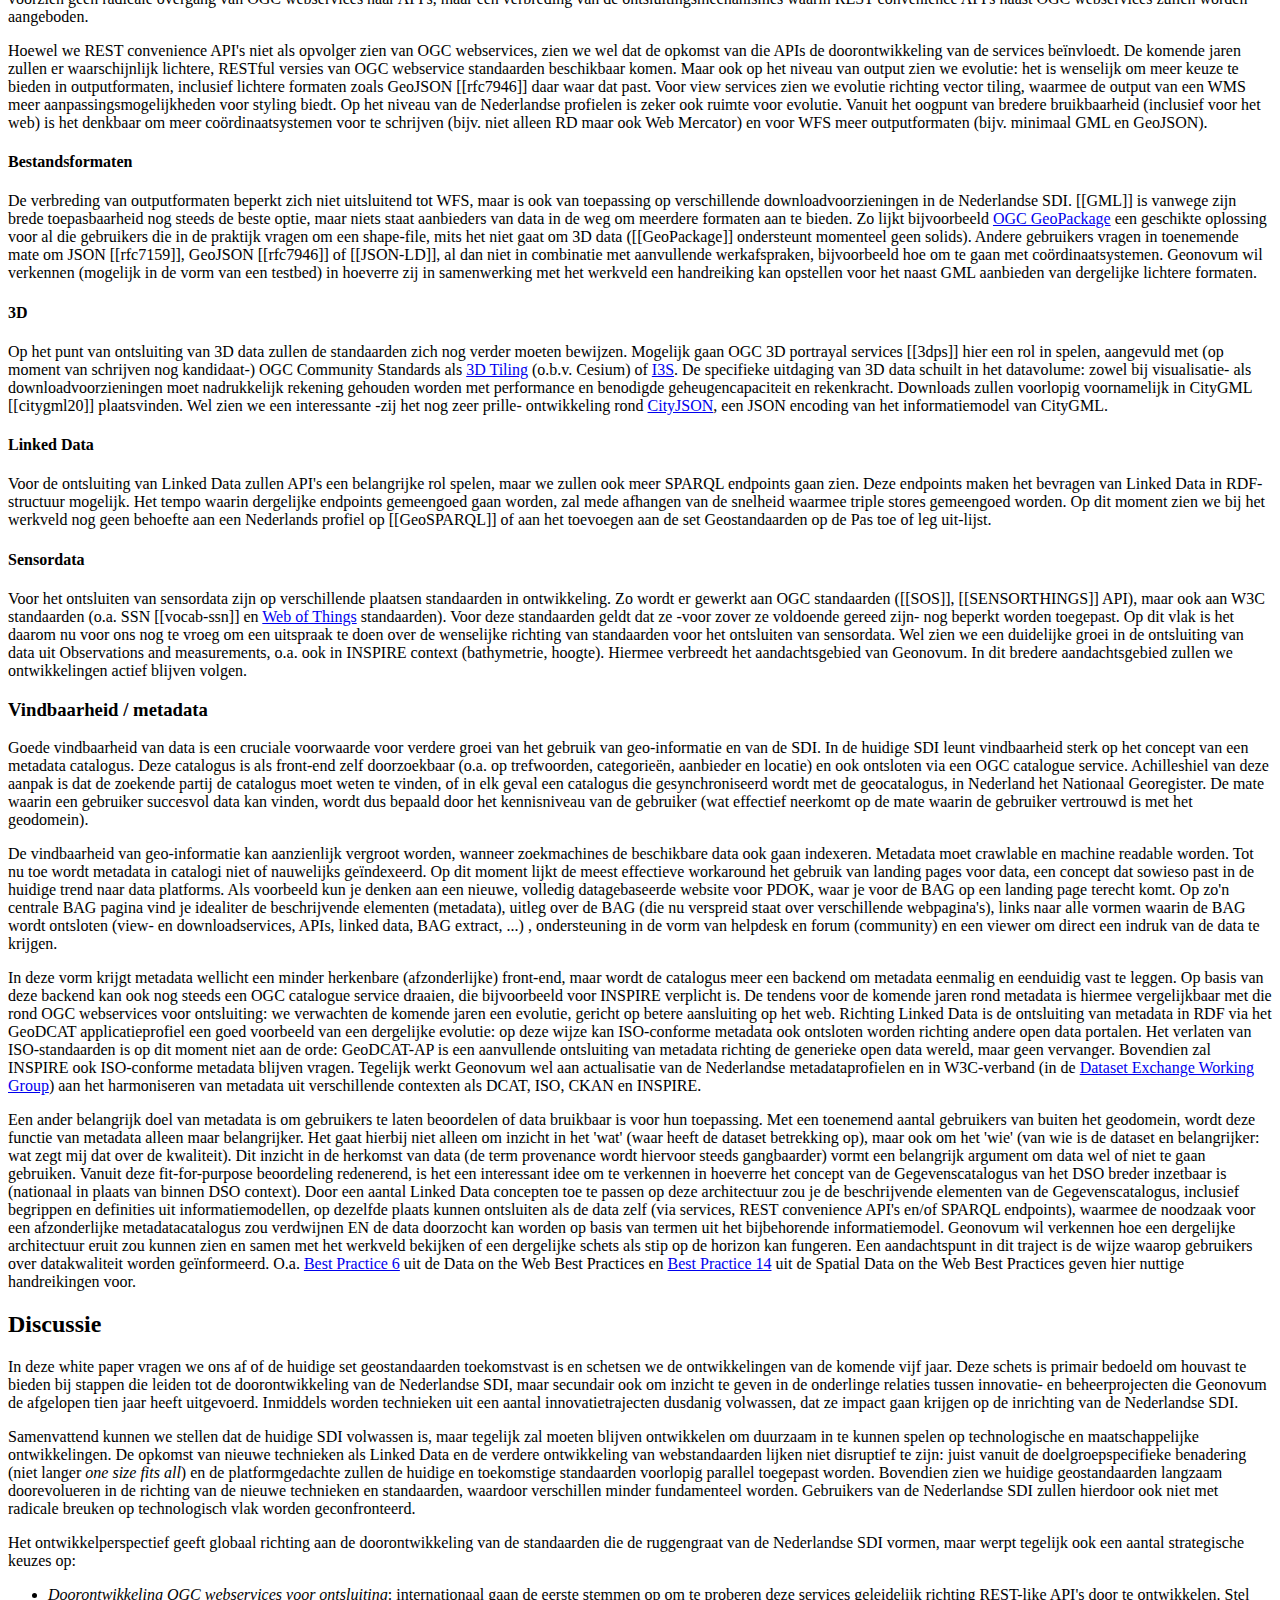
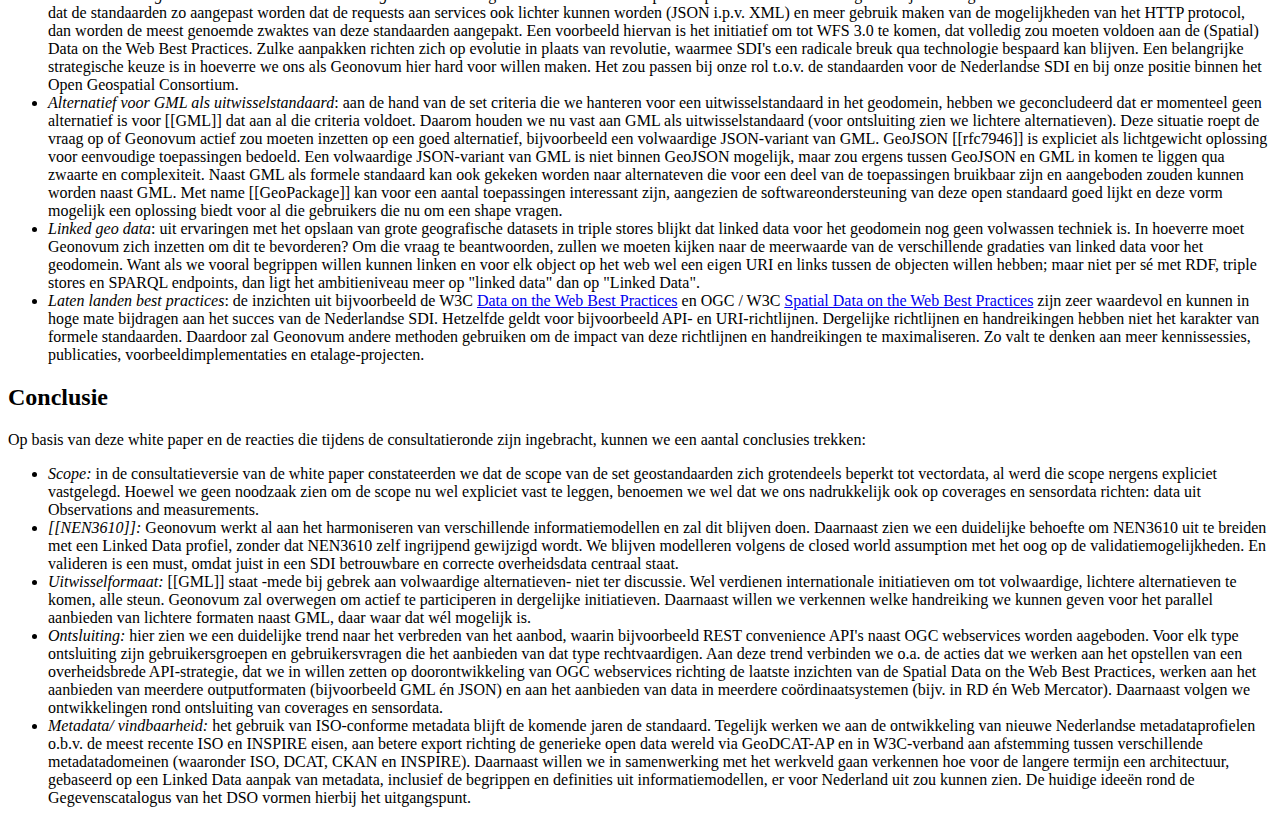
==== commit 41b7f9ff: "added references - related to #17" ====
--- a/index.html
+++ b/index.html
@@ -270,8 +270,9 @@
         van GML als ketenuitwisselformaat (bijvoorbeeld tussen bronhouders en landelijke voorzieningen) niet ter discussie
         staat. Daar waar lichtere formaten als mogelijke alternatieven worden genoemd, heeft dit eerder betrekking op het
         gebruik van GML bij ontsluiting van de data (zie ook de <a href="https://geonovum.github.io/whitepaper-standaarden/#ontsluiting">sectie Ontsluiting</a>).
-        Met de opkomst van 3D geo-informatie zou het overigens goed denkbaar zijn dat CityGML (als specifieke 3D aanscherping
-        / uitbreiding op GML) toegevoegd zal worden aan de set geostandaarden op de Pas toe of leg uit-lijst. </p>
+        Met de opkomst van 3D geo-informatie zou het overigens goed denkbaar zijn dat CityGML [[citygml20]] (als specifieke
+        3D aanscherping / uitbreiding op GML) toegevoegd zal worden aan de set geostandaarden op de Pas toe of leg uit-lijst.
+      </p>
       <p>Op de wat langere termijn zal het voorgaande statement over de positie van GML zijn geldigheid kunnen verliezen. Bij
         het <a href="http://www.opengeospatial.org">Open
             Geospatial Consortium</a> gaan stemmen op om een GeoJSON-achtige standaard te ontwikkelen die wel aan de eisen
@@ -384,12 +385,13 @@
       <section id="impact-3d">
         <h4>3D</h4>
         <p>Op het punt van ontsluiting van 3D data zullen de standaarden zich nog verder moeten bewijzen. Mogelijk gaan OGC
-          3D portrayal services hier een rol in spelen, aangevuld met (op moment van schrijven nog kandidaat-) OGC Community
-          Standards als 3D Tiling (o.b.v. Cesium) of I3S. De specifieke uitdaging van 3D data schuilt in het datavolume:
-          zowel bij visualisatie- als downloadvoorzieningen moet nadrukkelijk rekening gehouden worden met performance en
-          benodigde geheugencapaciteit en rekenkracht. Downloads zullen voorlopig voornamelijk in CityGML plaatsvinden. Wel
-          zien we een interessante -zij het nog zeer prille- ontwikkeling rond CityJSON: een JSON encoding van het informatiemodel
-          van CityGML.
+          3D portrayal services [[3dps]] hier een rol in spelen, aangevuld met (op moment van schrijven nog kandidaat-) OGC
+          Community Standards als <a href="http://cesiumjs.org/2015/08/10/Introducing-3D-Tiles/">3D Tiling</a> (o.b.v. Cesium)
+          of <a href="http://www.opengeospatial.org/pressroom/pressreleases/2567">I3S</a>. De specifieke uitdaging van 3D
+          data schuilt in het datavolume: zowel bij visualisatie- als downloadvoorzieningen moet nadrukkelijk rekening gehouden
+          worden met performance en benodigde geheugencapaciteit en rekenkracht. Downloads zullen voorlopig voornamelijk
+          in CityGML [[citygml20]] plaatsvinden. Wel zien we een interessante -zij het nog zeer prille- ontwikkeling rond
+          <a href="https://github.com/tudelft3d/cityjson">CityJSON</a>, een JSON encoding van het informatiemodel van CityGML.
         </p>
       </section>
       <section id="impact-linkeddata">
@@ -397,18 +399,19 @@
         <p>Voor de ontsluiting van Linked Data zullen API's een belangrijke rol spelen, maar we zullen ook meer SPARQL endpoints
           gaan zien. Deze endpoints maken het bevragen van Linked Data in RDF-structuur mogelijk. Het tempo waarin dergelijke
           endpoints gemeengoed gaan worden, zal mede afhangen van de snelheid waarmee triple stores gemeengoed worden. Op
-          dit moment zien we bij het werkveld nog geen behoefte aan een Nederlands profiel op GeoSPARQL of aan het toevoegen
+          dit moment zien we bij het werkveld nog geen behoefte aan een Nederlands profiel op [[GeoSPARQL]] of aan het toevoegen
           aan de set Geostandaarden op de Pas toe of leg uit-lijst. </p>
       </section>
       <section id="impact-sensordata">
         <h4>Sensordata</h4>
         <p>Voor het ontsluiten van sensordata zijn op verschillende plaatsen standaarden in ontwikkeling. Zo wordt er gewerkt
-          aan OGC standaarden (SOS, SensorThings API), maar ook aan W3C standaarden (o.a. SSN en Web of Things standaarden).
-          Voor deze standaarden geldt dat ze -voor zover ze voldoende gereed zijn- nog beperkt worden toegepast. Op dit vlak
-          is het daarom nu voor ons nog te vroeg om een uitspraak te doen over de wenselijke richting van standaarden voor
-          het ontsluiten van sensordata. Wel zien we een duidelijke groei in de ontsluiting van data uit Observations and
-          measurements, o.a. ook in INSPIRE context (bathymetrie, hoogte). Hiermee verbreedt het aandachtsgebied van Geonovum.
-          In dit bredere aandachtsgebied zullen we ontwikkelingen actief blijven volgen.</p>
+          aan OGC standaarden ([[SOS]], [[SENSORTHINGS]] API), maar ook aan W3C standaarden (o.a. SSN [[vocab-ssn]] en
+          <a href="https://www.w3.org/WoT/WG/">Web of Things</a> standaarden). Voor deze standaarden geldt dat ze -voor zover
+          ze voldoende gereed zijn- nog beperkt worden toegepast. Op dit vlak is het daarom nu voor ons nog te vroeg om een
+          uitspraak te doen over de wenselijke richting van standaarden voor het ontsluiten van sensordata. Wel zien we een
+          duidelijke groei in de ontsluiting van data uit Observations and measurements, o.a. ook in INSPIRE context (bathymetrie,
+          hoogte). Hiermee verbreedt het aandachtsgebied van Geonovum. In dit bredere aandachtsgebied zullen we ontwikkelingen
+          actief blijven volgen.</p>
       </section>
     </section>
     <section id="vindbaarheid">
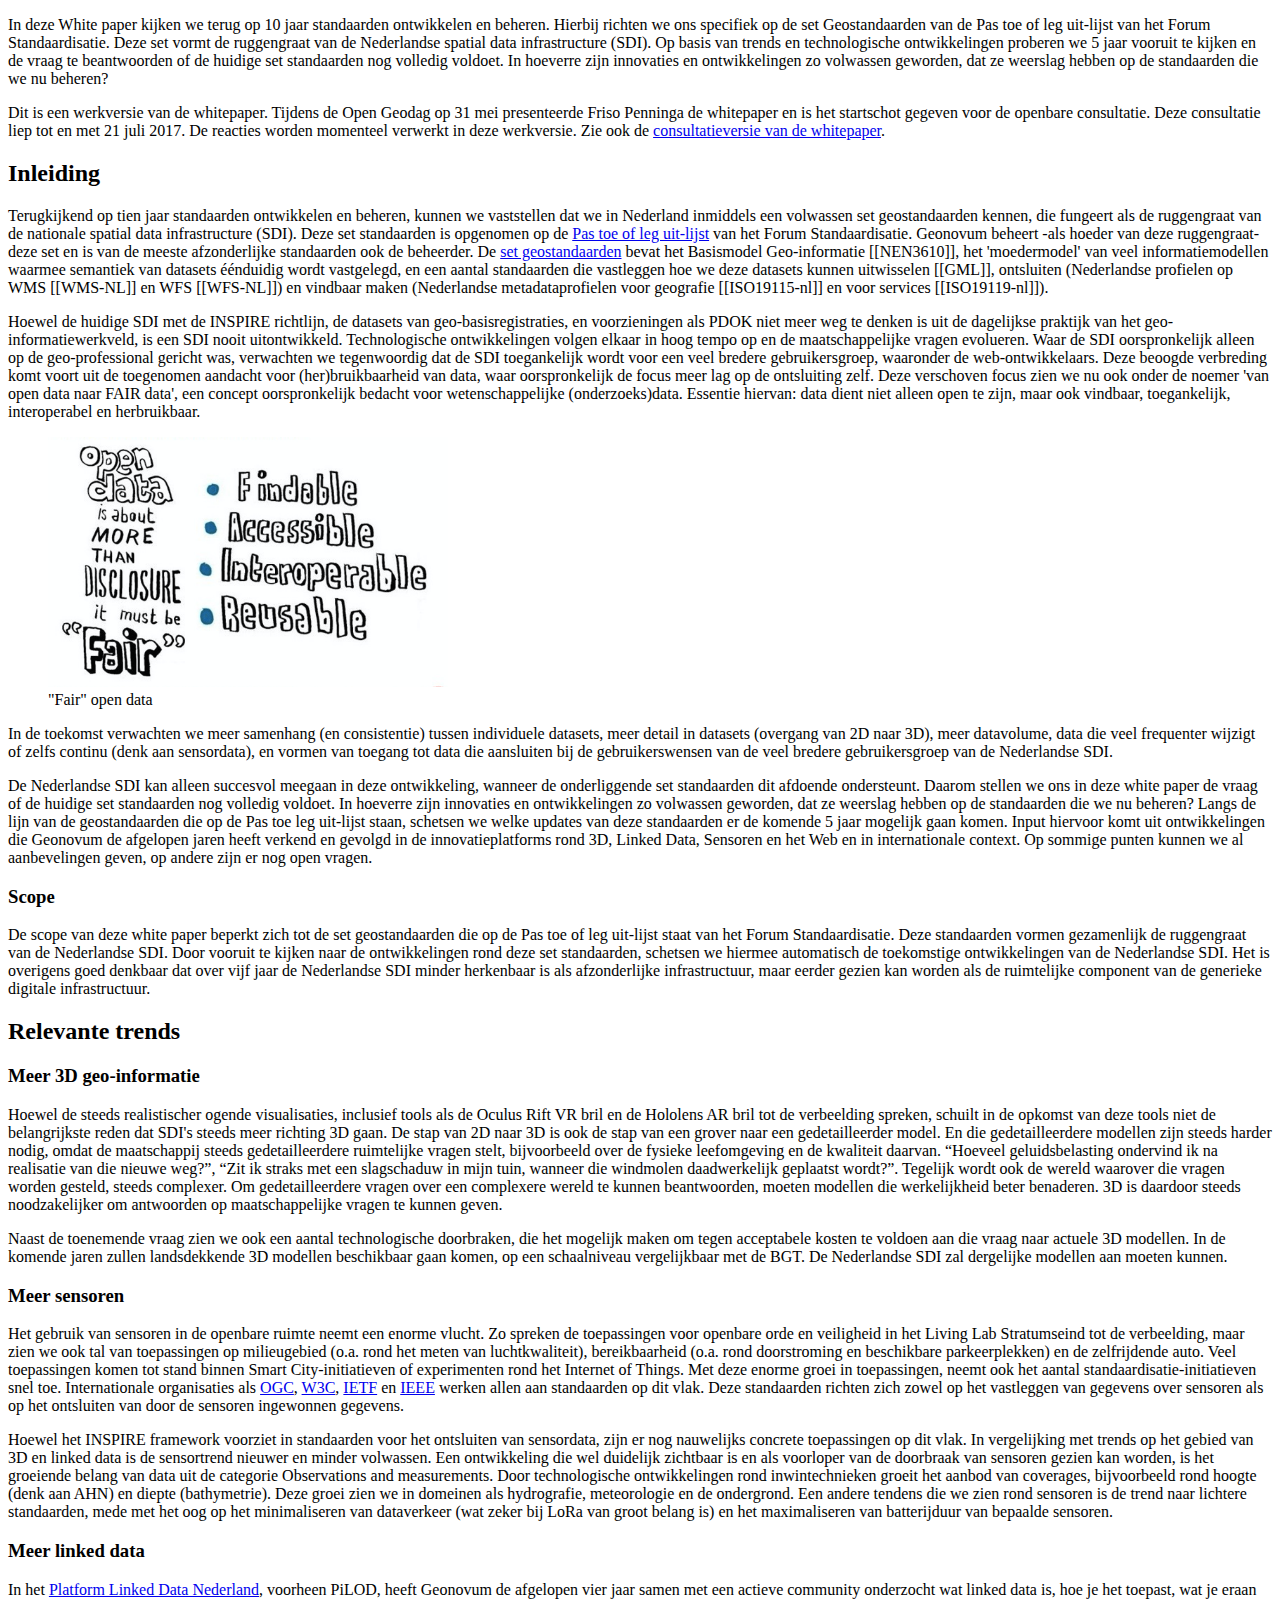
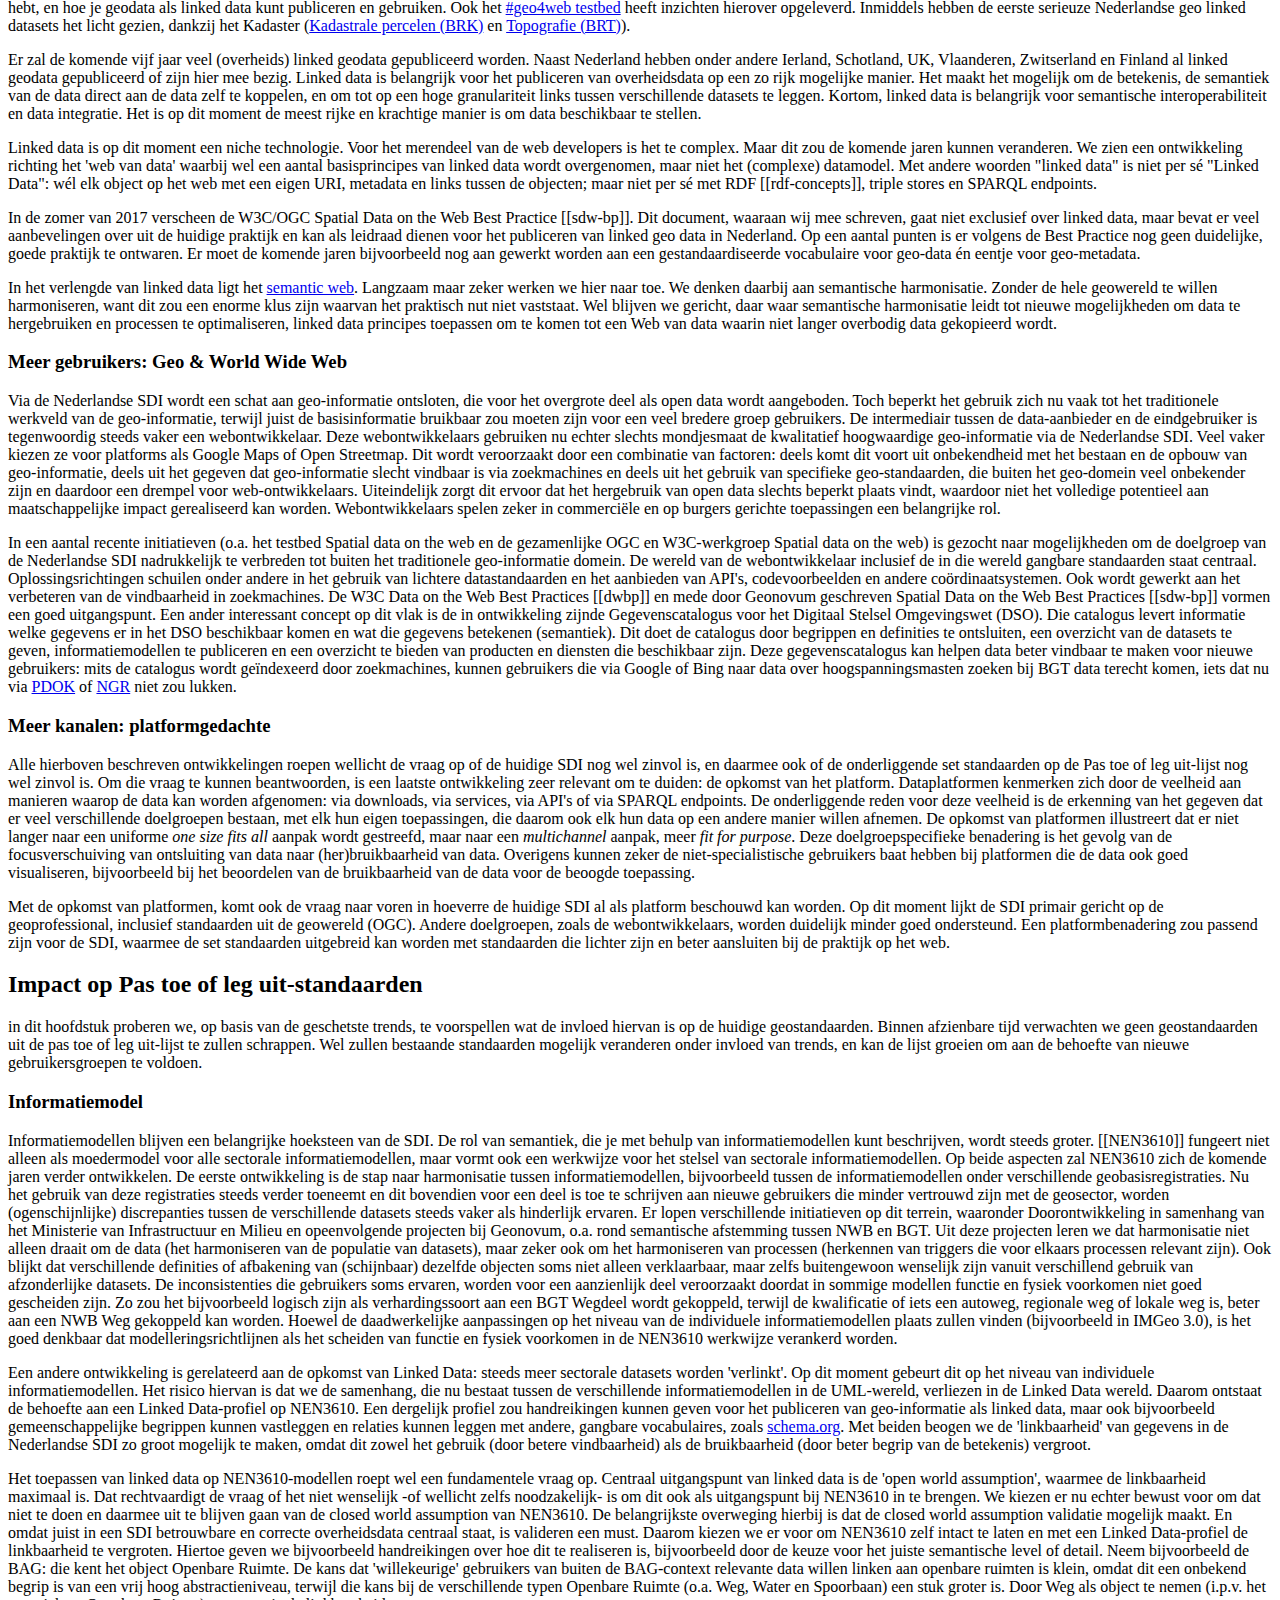
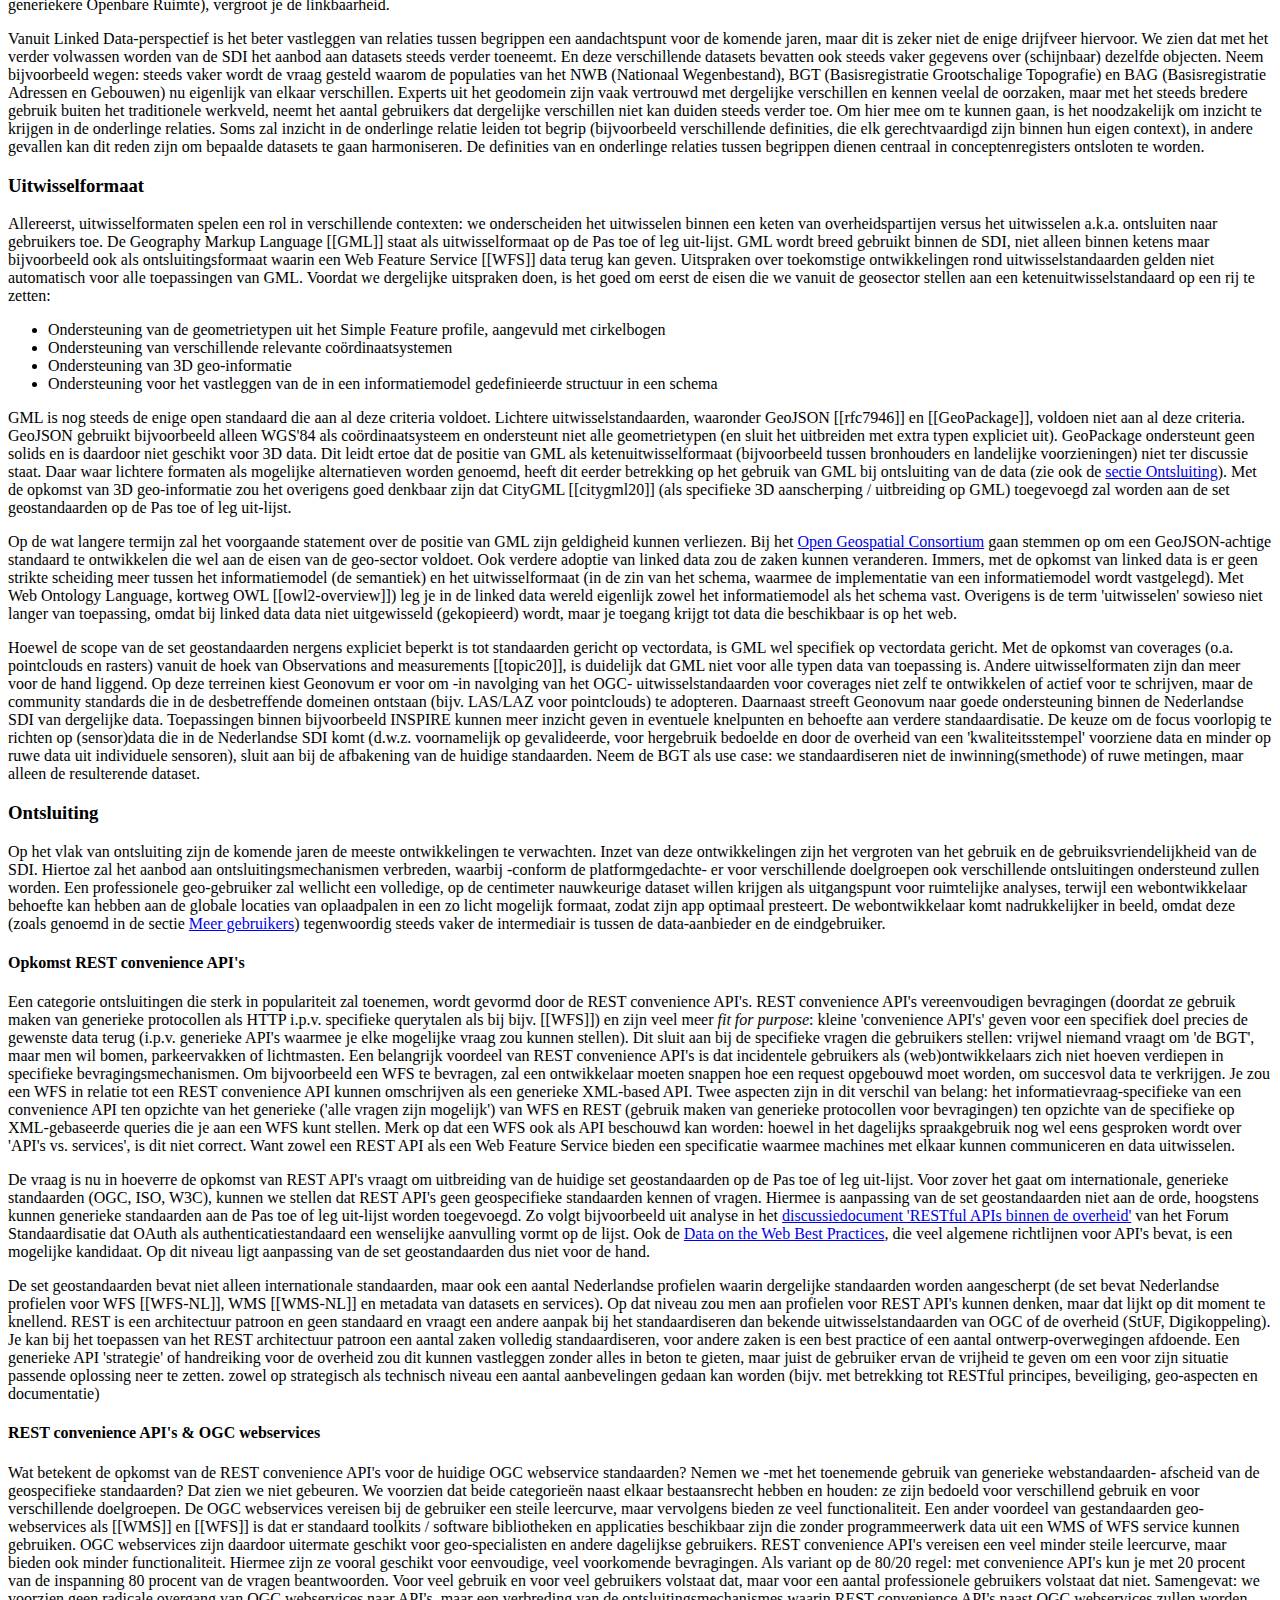
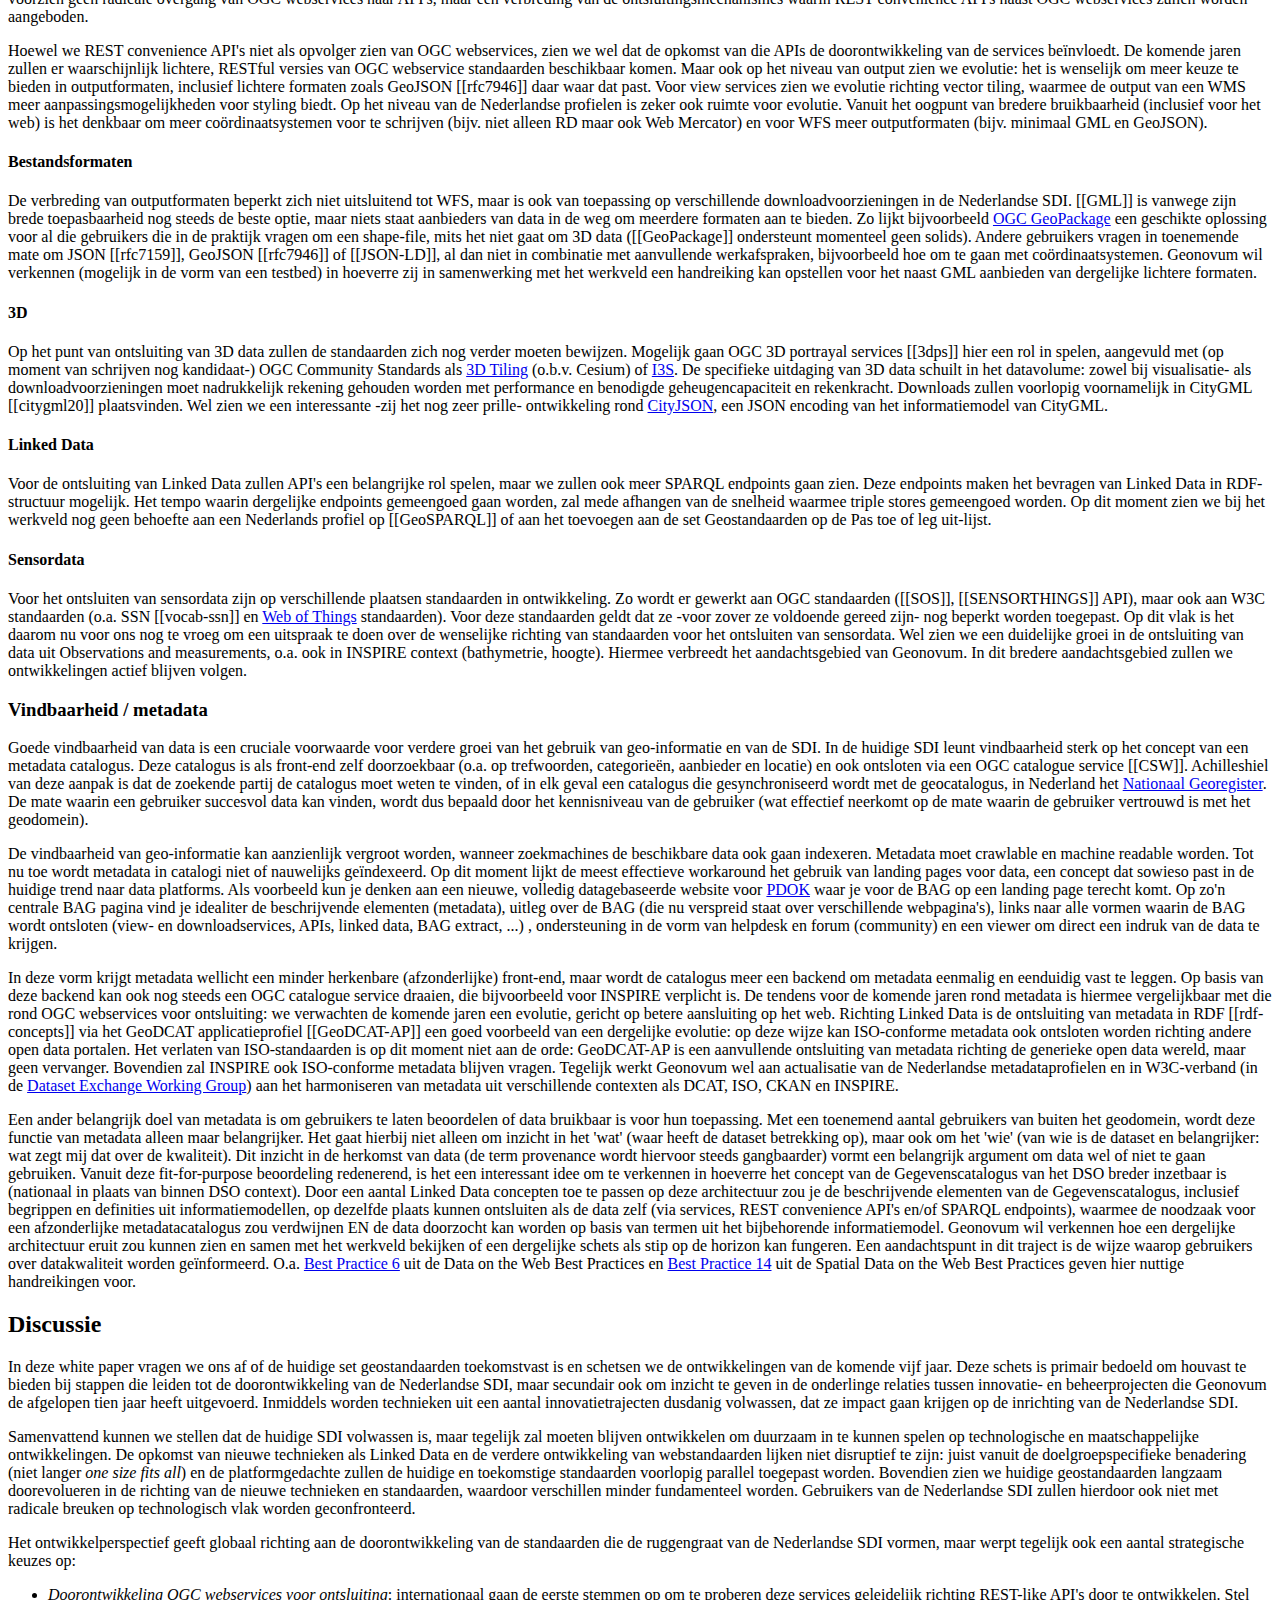
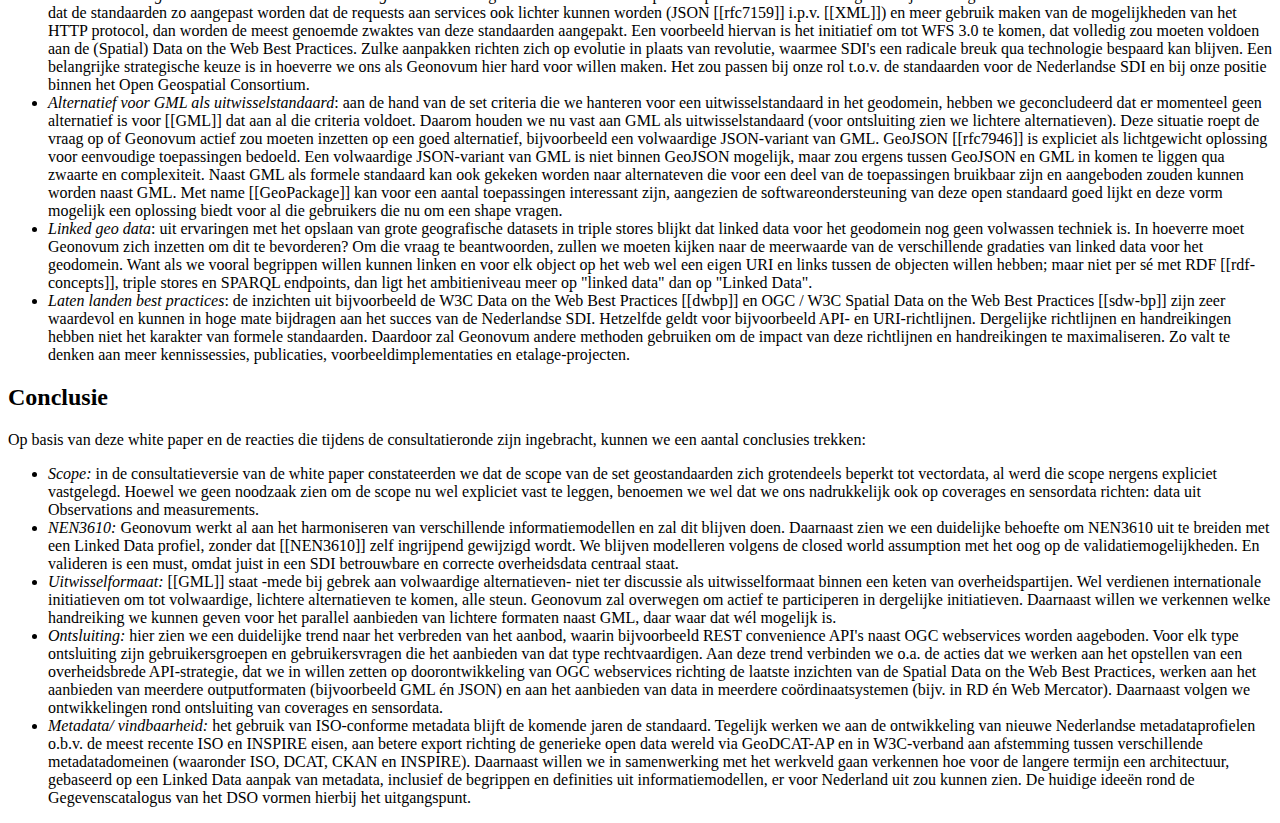
==== commit 2c5c9a64: "added more refs, closes #17; and minor edits." ====
--- a/index.html
+++ b/index.html
@@ -32,7 +32,8 @@
       Deze set standaarden is opgenomen op de <a href="https://www.forumstandaardisatie.nl/open-standaarden/lijst/verplicht">Pas toe of leg uit-lijst</a>      van het Forum Standaardisatie. Geonovum beheert -als hoeder van deze ruggengraat- deze set en is van de meeste afzonderlijke
       standaarden ook de beheerder. De <a href="https://www.forumstandaardisatie.nl/standaard/geo-standaarden">set geostandaarden</a>      bevat het Basismodel Geo-informatie [[NEN3610]], het 'moedermodel' van veel informatiemodellen waarmee semantiek van
       datasets éénduidig wordt vastgelegd, en een aantal standaarden die vastleggen hoe we deze datasets kunnen uitwisselen
-      [[GML]], ontsluiten (Nederlandse profielen op WMS [[WMS-NL]] en WFS [[WFS-NL]]) en vindbaar maken (Nederlandse metadataprofielen).
+      [[GML]], ontsluiten (Nederlandse profielen op WMS [[WMS-NL]] en WFS [[WFS-NL]]) en vindbaar maken (Nederlandse metadataprofielen
+      voor geografie [[ISO19115-nl]] en voor services [[ISO19119-nl]]).
     </p>
     <p>Hoewel de huidige SDI met de INSPIRE richtlijn, de datasets van geo-basisregistraties, en voorzieningen als PDOK niet
       meer weg te denken is uit de dagelijkse praktijk van het geo-informatiewerkveld, is een SDI nooit uitontwikkeld. Technologische
@@ -100,7 +101,7 @@
         toepassingen op dit vlak. In vergelijking met trends op het gebied van 3D en linked data is de sensortrend nieuwer
         en minder volwassen. Een ontwikkeling die wel duidelijk zichtbaar is en als voorloper van de doorbraak van sensoren
         gezien kan worden, is het groeiende belang van data uit de categorie Observations and measurements. Door technologische
-        ontwikkelingen rond inwintechnieken groeit het aanbod van coverages, bijvoorbeeld rond hoogte (denk AHN) en diepte
+        ontwikkelingen rond inwintechnieken groeit het aanbod van coverages, bijvoorbeeld rond hoogte (denk aan AHN) en diepte
         (bathymetrie). Deze groei zien we in domeinen als hydrografie, meteorologie en de ondergrond. Een andere tendens
         die we zien rond sensoren is de trend naar lichtere standaarden, mede met het oog op het minimaliseren van dataverkeer
         (wat zeker bij LoRa van groot belang is) en het maximaliseren van batterijduur van bepaalde sensoren.</p>
@@ -419,29 +420,29 @@
       <p>Goede vindbaarheid van data is een cruciale voorwaarde voor verdere groei van het gebruik van geo-informatie en van
         de SDI. In de huidige SDI leunt vindbaarheid sterk op het concept van een metadata catalogus. Deze catalogus is als
         front-end zelf doorzoekbaar (o.a. op trefwoorden, categorieën, aanbieder en locatie) en ook ontsloten via een OGC
-        catalogue service. Achilleshiel van deze aanpak is dat de zoekende partij de catalogus moet weten te vinden, of in
-        elk geval een catalogus die gesynchroniseerd wordt met de geocatalogus, in Nederland het Nationaal Georegister. De
-        mate waarin een gebruiker succesvol data kan vinden, wordt dus bepaald door het kennisniveau van de gebruiker (wat
-        effectief neerkomt op de mate waarin de gebruiker vertrouwd is met het geodomein). </p>
+        catalogue service [[CSW]]. Achilleshiel van deze aanpak is dat de zoekende partij de catalogus moet weten te vinden,
+        of in elk geval een catalogus die gesynchroniseerd wordt met de geocatalogus, in Nederland het <a href="http://www.nationaalgeoregister.nl/">Nationaal Georegister</a>.
+        De mate waarin een gebruiker succesvol data kan vinden, wordt dus bepaald door het kennisniveau van de gebruiker
+        (wat effectief neerkomt op de mate waarin de gebruiker vertrouwd is met het geodomein). </p>
       <p>De vindbaarheid van geo-informatie kan aanzienlijk vergroot worden, wanneer zoekmachines de beschikbare data ook gaan
         indexeren. Metadata moet crawlable en machine readable worden. Tot nu toe wordt metadata in catalogi niet of nauwelijks
         geïndexeerd. Op dit moment lijkt de meest effectieve workaround het gebruik van landing pages voor data, een concept
         dat sowieso past in de huidige trend naar data platforms. Als voorbeeld kun je denken aan een nieuwe, volledig datagebaseerde
-        website voor PDOK, waar je voor de BAG op een landing page terecht komt. Op zo'n centrale BAG pagina vind je idealiter
-        de beschrijvende elementen (metadata), uitleg over de BAG (die nu verspreid staat over verschillende webpagina's),
-        links naar alle vormen waarin de BAG wordt ontsloten (view- en downloadservices, APIs, linked data, BAG extract,
-        ...) , ondersteuning in de vorm van helpdesk en forum (community) en een viewer om direct een indruk van de data
-        te krijgen. </p>
+        website voor <a href="https://www.pdok.nl">PDOK</a> waar je voor de BAG op een landing page terecht komt. Op zo'n
+        centrale BAG pagina vind je idealiter de beschrijvende elementen (metadata), uitleg over de BAG (die nu verspreid
+        staat over verschillende webpagina's), links naar alle vormen waarin de BAG wordt ontsloten (view- en downloadservices,
+        APIs, linked data, BAG extract, ...) , ondersteuning in de vorm van helpdesk en forum (community) en een viewer om
+        direct een indruk van de data te krijgen. </p>
       <p>In deze vorm krijgt metadata wellicht een minder herkenbare (afzonderlijke) front-end, maar wordt de catalogus meer
         een backend om metadata eenmalig en eenduidig vast te leggen. Op basis van deze backend kan ook nog steeds een OGC
         catalogue service draaien, die bijvoorbeeld voor INSPIRE verplicht is. De tendens voor de komende jaren rond metadata
         is hiermee vergelijkbaar met die rond OGC webservices voor ontsluiting: we verwachten de komende jaren een evolutie,
-        gericht op betere aansluiting op het web. Richting Linked Data is de ontsluiting van metadata in RDF via het GeoDCAT
-        applicatieprofiel een goed voorbeeld van een dergelijke evolutie: op deze wijze kan ISO-conforme metadata ook ontsloten
-        worden richting andere open data portalen. Het verlaten van ISO-standaarden is op dit moment niet aan de orde: GeoDCAT-AP
-        is een aanvullende ontsluiting van metadata richting de generieke open data wereld, maar geen vervanger. Bovendien
-        zal INSPIRE ook ISO-conforme metadata blijven vragen. Tegelijk werkt Geonovum wel aan actualisatie van de Nederlandse
-        metadataprofielen en in W3C-verband (in de <a href="https://www.w3.org/2017/dxwg/charter">Dataset Exchange Working Group</a>)
+        gericht op betere aansluiting op het web. Richting Linked Data is de ontsluiting van metadata in RDF [[rdf-concepts]]
+        via het GeoDCAT applicatieprofiel [[GeoDCAT-AP]] een goed voorbeeld van een dergelijke evolutie: op deze wijze kan
+        ISO-conforme metadata ook ontsloten worden richting andere open data portalen. Het verlaten van ISO-standaarden is
+        op dit moment niet aan de orde: GeoDCAT-AP is een aanvullende ontsluiting van metadata richting de generieke open
+        data wereld, maar geen vervanger. Bovendien zal INSPIRE ook ISO-conforme metadata blijven vragen. Tegelijk werkt
+        Geonovum wel aan actualisatie van de Nederlandse metadataprofielen en in W3C-verband (in de <a href="https://www.w3.org/2017/dxwg/charter">Dataset Exchange Working Group</a>)
         aan het harmoniseren van metadata uit verschillende contexten als DCAT, ISO, CKAN en INSPIRE. </p>
       <p>Een ander belangrijk doel van metadata is om gebruikers te laten beoordelen of data bruikbaar is voor hun toepassing.
         Met een toenemend aantal gebruikers van buiten het geodomein, wordt deze functie van metadata alleen maar belangrijker.
@@ -481,13 +482,13 @@
     <ul>
       <li><em>Doorontwikkeling OGC webservices voor ontsluiting</em>: internationaal gaan de eerste stemmen op om te proberen
         deze services geleidelijk richting REST-like API's door te ontwikkelen. Stel dat de standaarden zo aangepast worden
-        dat de requests aan services ook lichter kunnen worden (JSON i.p.v. XML) en meer gebruik maken van de mogelijkheden
-        van het HTTP protocol, dan worden de meest genoemde zwaktes van deze standaarden aangepakt. Een voorbeeld hiervan
-        is het initiatief om tot WFS 3.0 te komen, dat volledig zou moeten voldoen aan de (Spatial) Data on the Web Best
-        Practices. Zulke aanpakken richten zich op evolutie in plaats van revolutie, waarmee SDI's een radicale breuk qua
-        technologie bespaard kan blijven. Een belangrijke strategische keuze is in hoeverre we ons als Geonovum hier hard
-        voor willen maken. Het zou passen bij onze rol t.o.v. de standaarden voor de Nederlandse SDI en bij onze positie
-        binnen het Open Geospatial Consortium.
+        dat de requests aan services ook lichter kunnen worden (JSON [[rfc7159]] i.p.v. [[XML]]) en meer gebruik maken van
+        de mogelijkheden van het HTTP protocol, dan worden de meest genoemde zwaktes van deze standaarden aangepakt. Een
+        voorbeeld hiervan is het initiatief om tot WFS 3.0 te komen, dat volledig zou moeten voldoen aan de (Spatial) Data
+        on the Web Best Practices. Zulke aanpakken richten zich op evolutie in plaats van revolutie, waarmee SDI's een radicale
+        breuk qua technologie bespaard kan blijven. Een belangrijke strategische keuze is in hoeverre we ons als Geonovum
+        hier hard voor willen maken. Het zou passen bij onze rol t.o.v. de standaarden voor de Nederlandse SDI en bij onze
+        positie binnen het Open Geospatial Consortium.
       </li>
       <li><em>Alternatief voor GML als uitwisselstandaard</em>: aan de hand van de set criteria die we hanteren voor een uitwisselstandaard
         in het geodomein, hebben we geconcludeerd dat er momenteel geen alternatief is voor [[GML]] dat aan al die criteria
@@ -504,15 +505,14 @@
         linked data voor het geodomein nog geen volwassen techniek is. In hoeverre moet Geonovum zich inzetten om dit te
         bevorderen? Om die vraag te beantwoorden, zullen we moeten kijken naar de meerwaarde van de verschillende gradaties
         van linked data voor het geodomein. Want als we vooral begrippen willen kunnen linken en voor elk object op het web
-        wel een eigen URI en links tussen de objecten willen hebben; maar niet per sé met RDF, triple stores en SPARQL endpoints,
-        dan ligt het ambitieniveau meer op "linked data" dan op "Linked Data".</li>
-      <li><em>Laten landen best practices</em>: de inzichten uit bijvoorbeeld de W3C <a href="https://www.w3.org/TR/dwbp/">Data on the Web Best
-            Practices</a> en OGC / W3C <a href="https://www.w3.org/TR/sdw-bp/">Spatial
-            Data on the Web Best Practices</a> zijn zeer waardevol en kunnen in hoge mate bijdragen aan het succes van de
-        Nederlandse SDI. Hetzelfde geldt voor bijvoorbeeld API- en URI-richtlijnen. Dergelijke richtlijnen en handreikingen
-        hebben niet het karakter van formele standaarden. Daardoor zal Geonovum andere methoden gebruiken om de impact van
-        deze richtlijnen en handreikingen te maximaliseren. Zo valt te denken aan meer kennissessies, publicaties, voorbeeldimplementaties
-        en etalage-projecten.</li>
+        wel een eigen URI en links tussen de objecten willen hebben; maar niet per sé met RDF [[rdf-concepts]], triple stores
+        en SPARQL endpoints, dan ligt het ambitieniveau meer op "linked data" dan op "Linked Data".</li>
+      <li><em>Laten landen best practices</em>: de inzichten uit bijvoorbeeld de W3C Data on the Web Best Practices [[dwbp]]
+        en OGC / W3C Spatial Data on the Web Best Practices [[sdw-bp]] zijn zeer waardevol en kunnen in hoge mate bijdragen
+        aan het succes van de Nederlandse SDI. Hetzelfde geldt voor bijvoorbeeld API- en URI-richtlijnen. Dergelijke richtlijnen
+        en handreikingen hebben niet het karakter van formele standaarden. Daardoor zal Geonovum andere methoden gebruiken
+        om de impact van deze richtlijnen en handreikingen te maximaliseren. Zo valt te denken aan meer kennissessies, publicaties,
+        voorbeeldimplementaties en etalage-projecten.</li>
     </ul>
   </section>
   <section id="conclusies">
@@ -526,15 +526,15 @@
         zich grotendeels beperkt tot vectordata, al werd die scope nergens expliciet vastgelegd. Hoewel we geen noodzaak
         zien om de scope nu wel expliciet vast te leggen, benoemen we wel dat we ons nadrukkelijk ook op coverages en sensordata
         richten: data uit Observations and measurements. </li>
-      <li><em>[[NEN3610]]:</em> Geonovum werkt al aan het harmoniseren van verschillende informatiemodellen en zal dit blijven
-        doen. Daarnaast zien we een duidelijke behoefte om NEN3610 uit te breiden met een Linked Data profiel, zonder dat
-        NEN3610 zelf ingrijpend gewijzigd wordt. We blijven modelleren volgens de closed world assumption met het oog op
-        de validatiemogelijkheden. En valideren is een must, omdat juist in een SDI betrouwbare en correcte overheidsdata
-        centraal staat.</li>
-      <li><em>Uitwisselformaat:</em> [[GML]] staat -mede bij gebrek aan volwaardige alternatieven- niet ter discussie. Wel verdienen
-        internationale initiatieven om tot volwaardige, lichtere alternatieven te komen, alle steun. Geonovum zal overwegen
-        om actief te participeren in dergelijke initiatieven. Daarnaast willen we verkennen welke handreiking we kunnen geven
-        voor het parallel aanbieden van lichtere formaten naast GML, daar waar dat wél mogelijk is.</li>
+      <li><em>NEN3610:</em> Geonovum werkt al aan het harmoniseren van verschillende informatiemodellen en zal dit blijven doen.
+        Daarnaast zien we een duidelijke behoefte om NEN3610 uit te breiden met een Linked Data profiel, zonder dat [[NEN3610]]
+        zelf ingrijpend gewijzigd wordt. We blijven modelleren volgens de closed world assumption met het oog op de validatiemogelijkheden.
+        En valideren is een must, omdat juist in een SDI betrouwbare en correcte overheidsdata centraal staat.</li>
+      <li><em>Uitwisselformaat:</em> [[GML]] staat -mede bij gebrek aan volwaardige alternatieven- niet ter discussie als uitwisselformaat
+        binnen een keten van overheidspartijen. Wel verdienen internationale initiatieven om tot volwaardige, lichtere alternatieven
+        te komen, alle steun. Geonovum zal overwegen om actief te participeren in dergelijke initiatieven. Daarnaast willen
+        we verkennen welke handreiking we kunnen geven voor het parallel aanbieden van lichtere formaten naast GML, daar
+        waar dat wél mogelijk is.</li>
       <li><em>Ontsluiting:</em> hier zien we een duidelijke trend naar het verbreden van het aanbod, waarin bijvoorbeeld REST
         convenience API's naast OGC webservices worden aageboden. Voor elk type ontsluiting zijn gebruikersgroepen en gebruikersvragen
         die het aanbieden van dat type rechtvaardigen. Aan deze trend verbinden we o.a. de acties dat we werken aan het opstellen
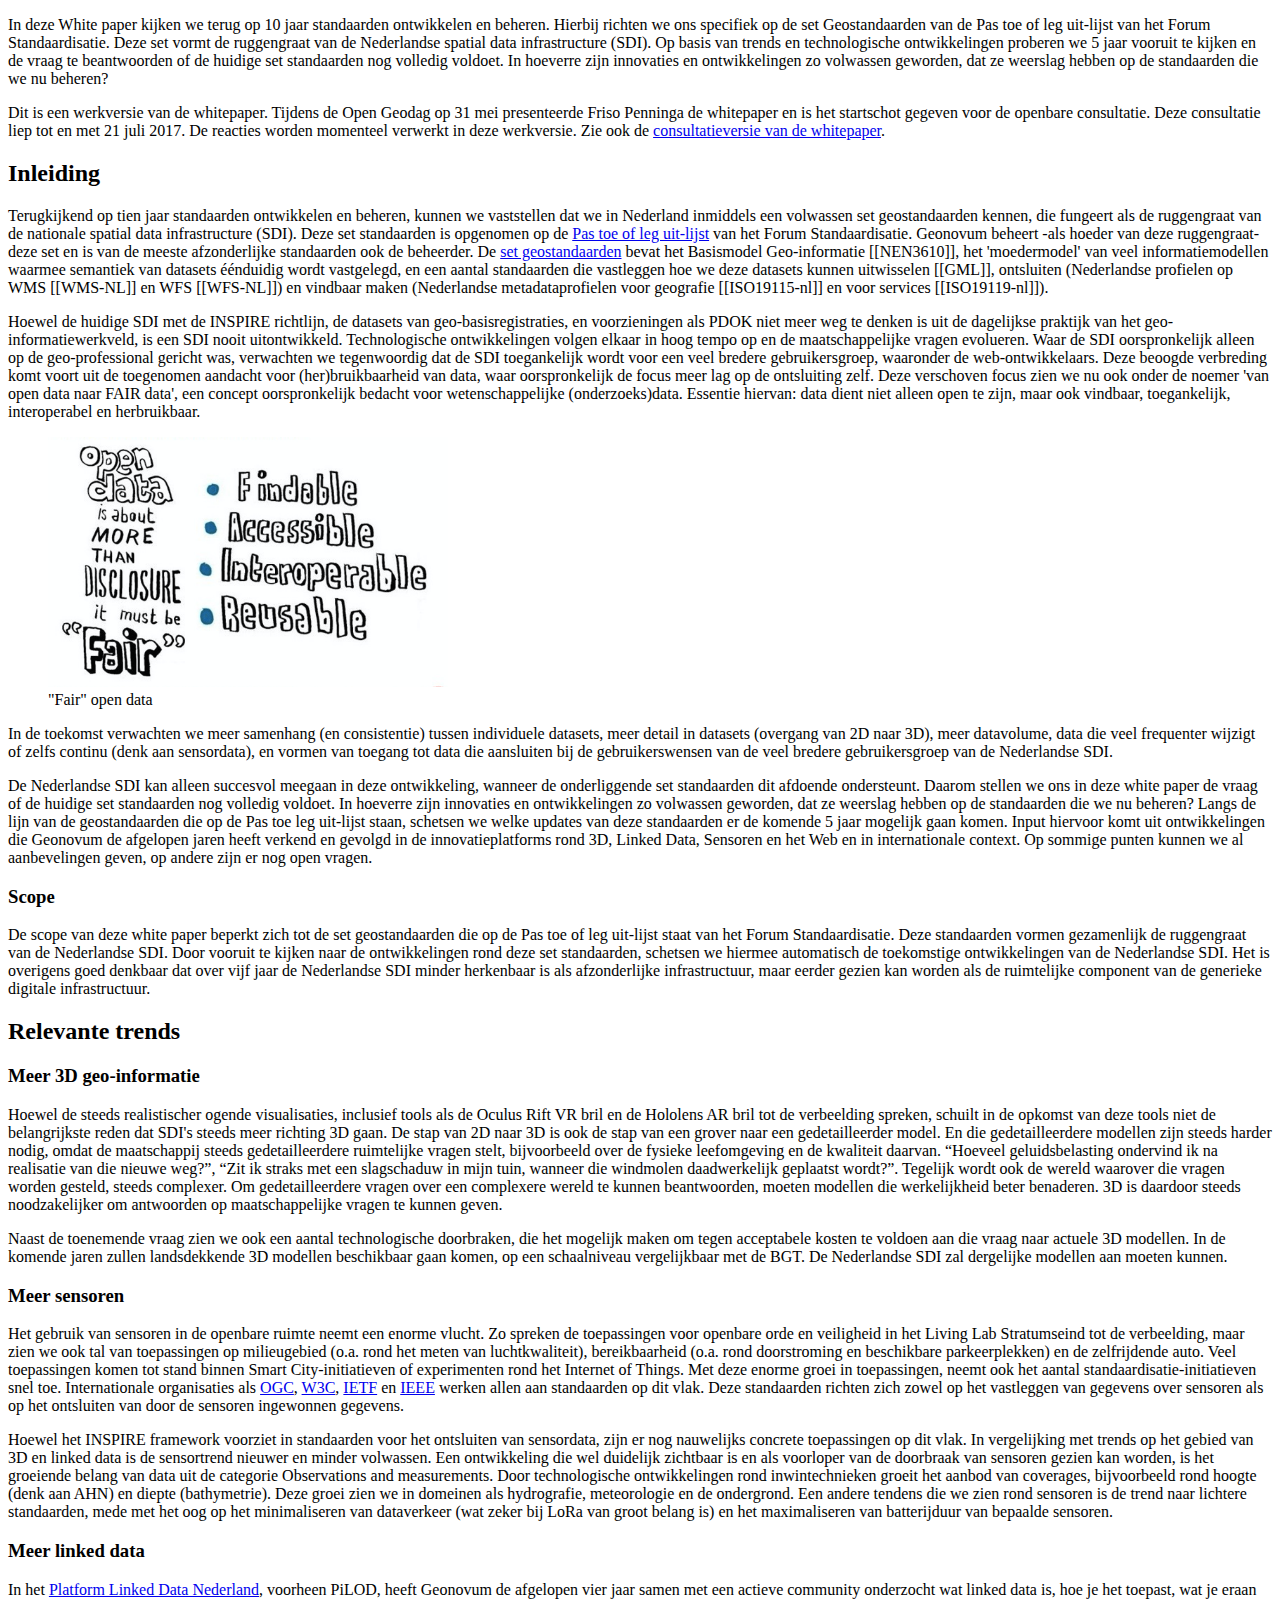
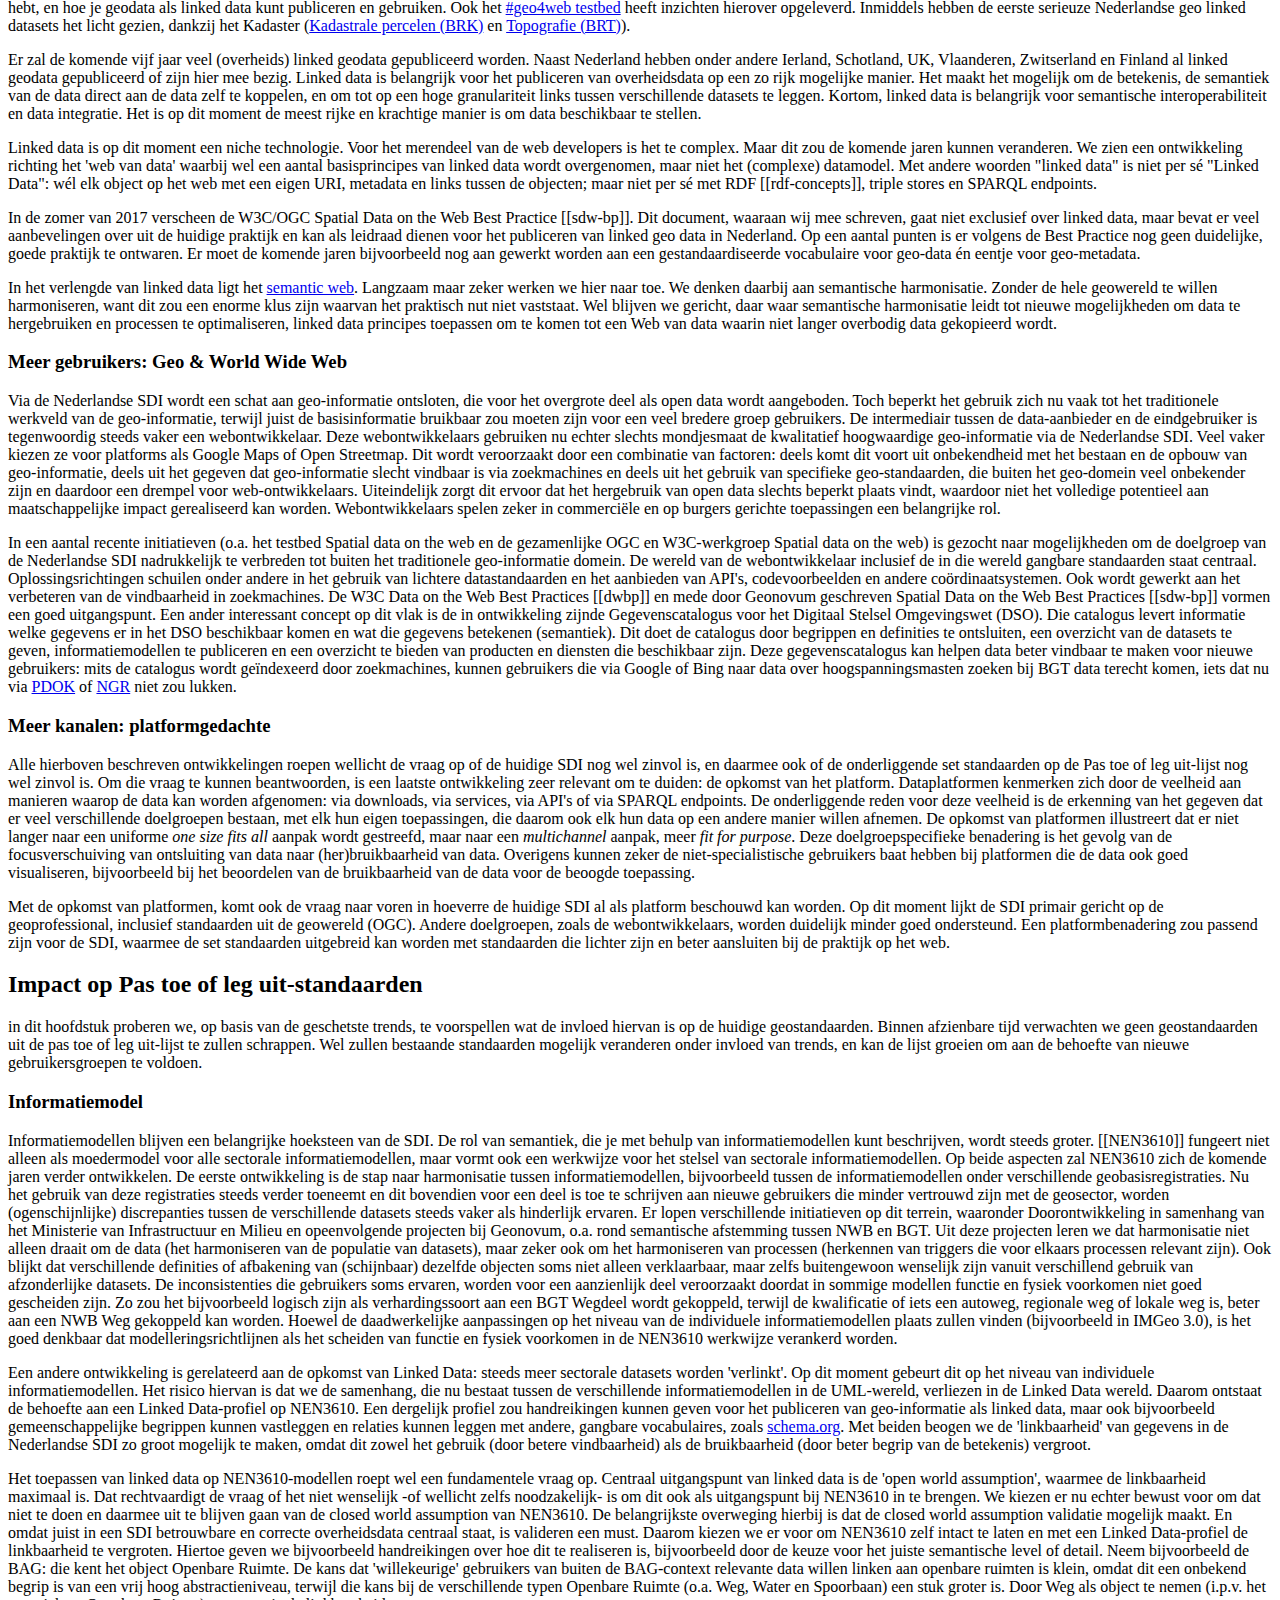
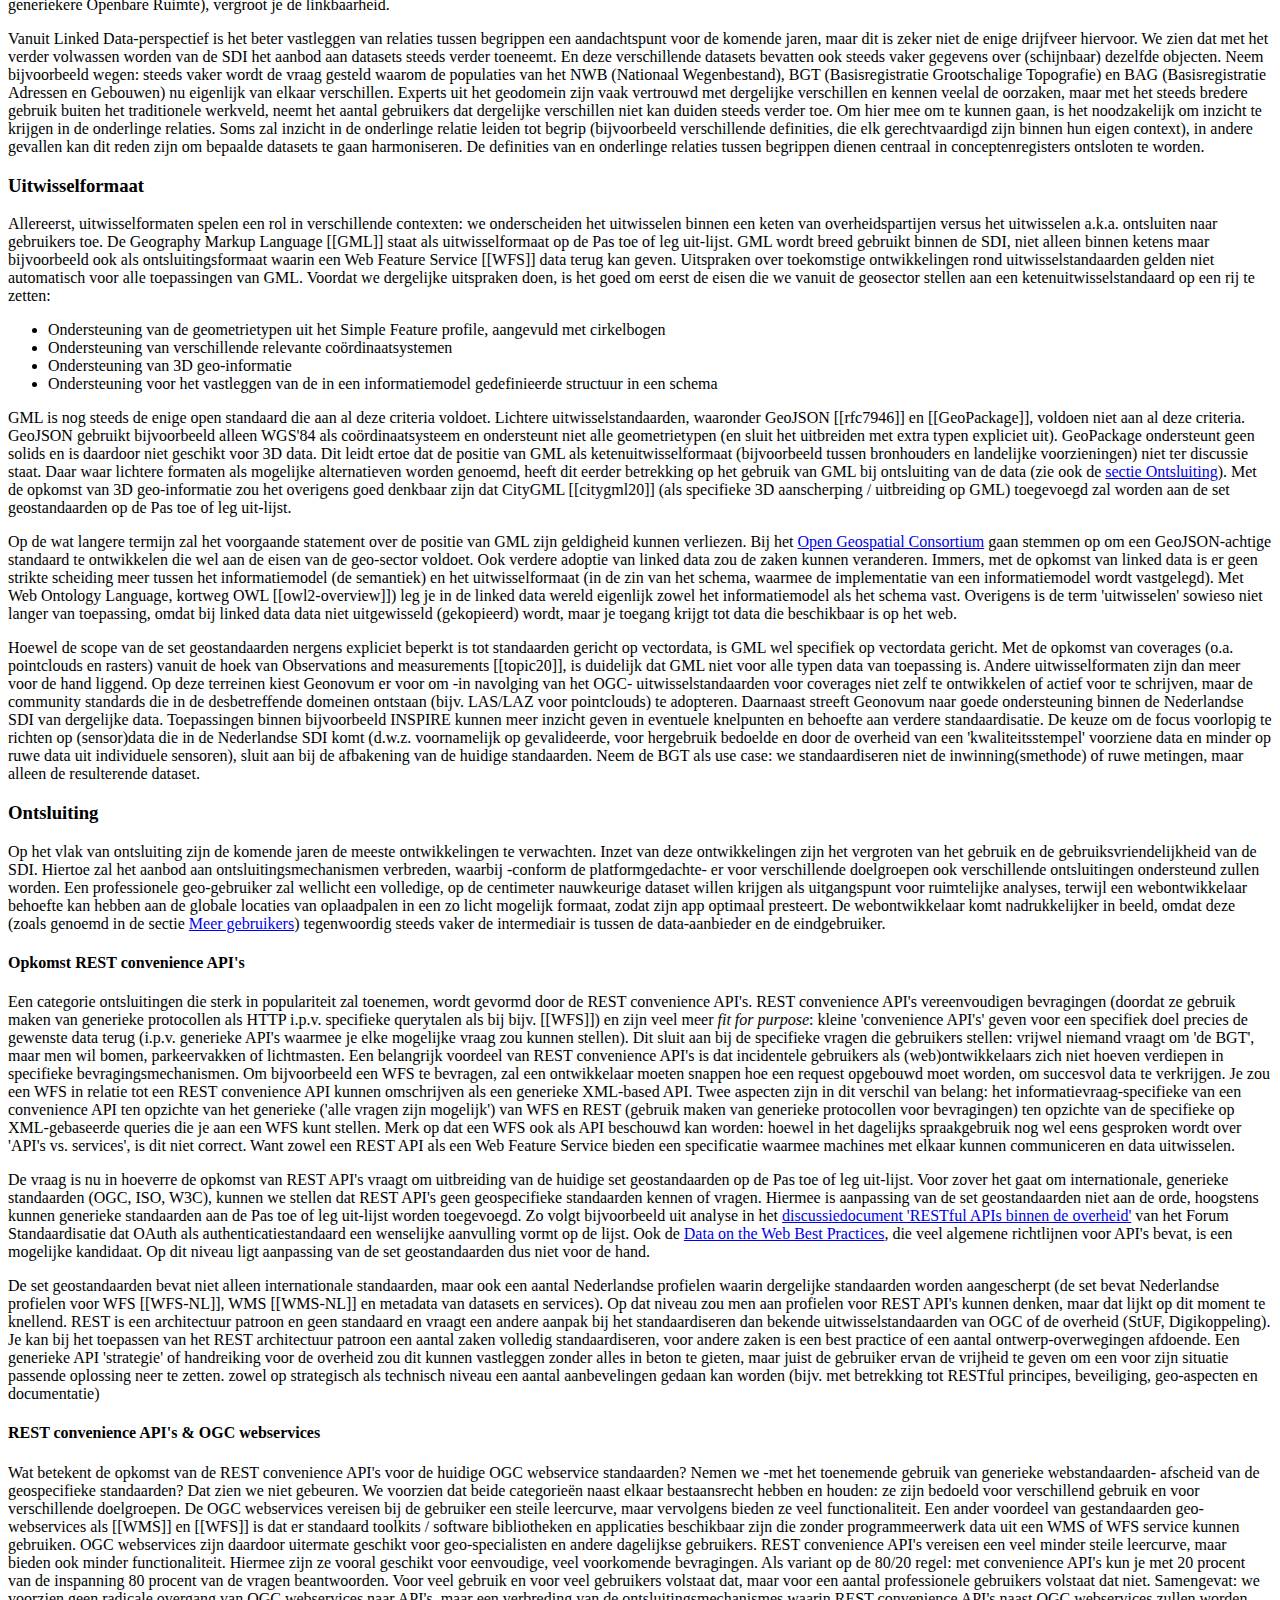
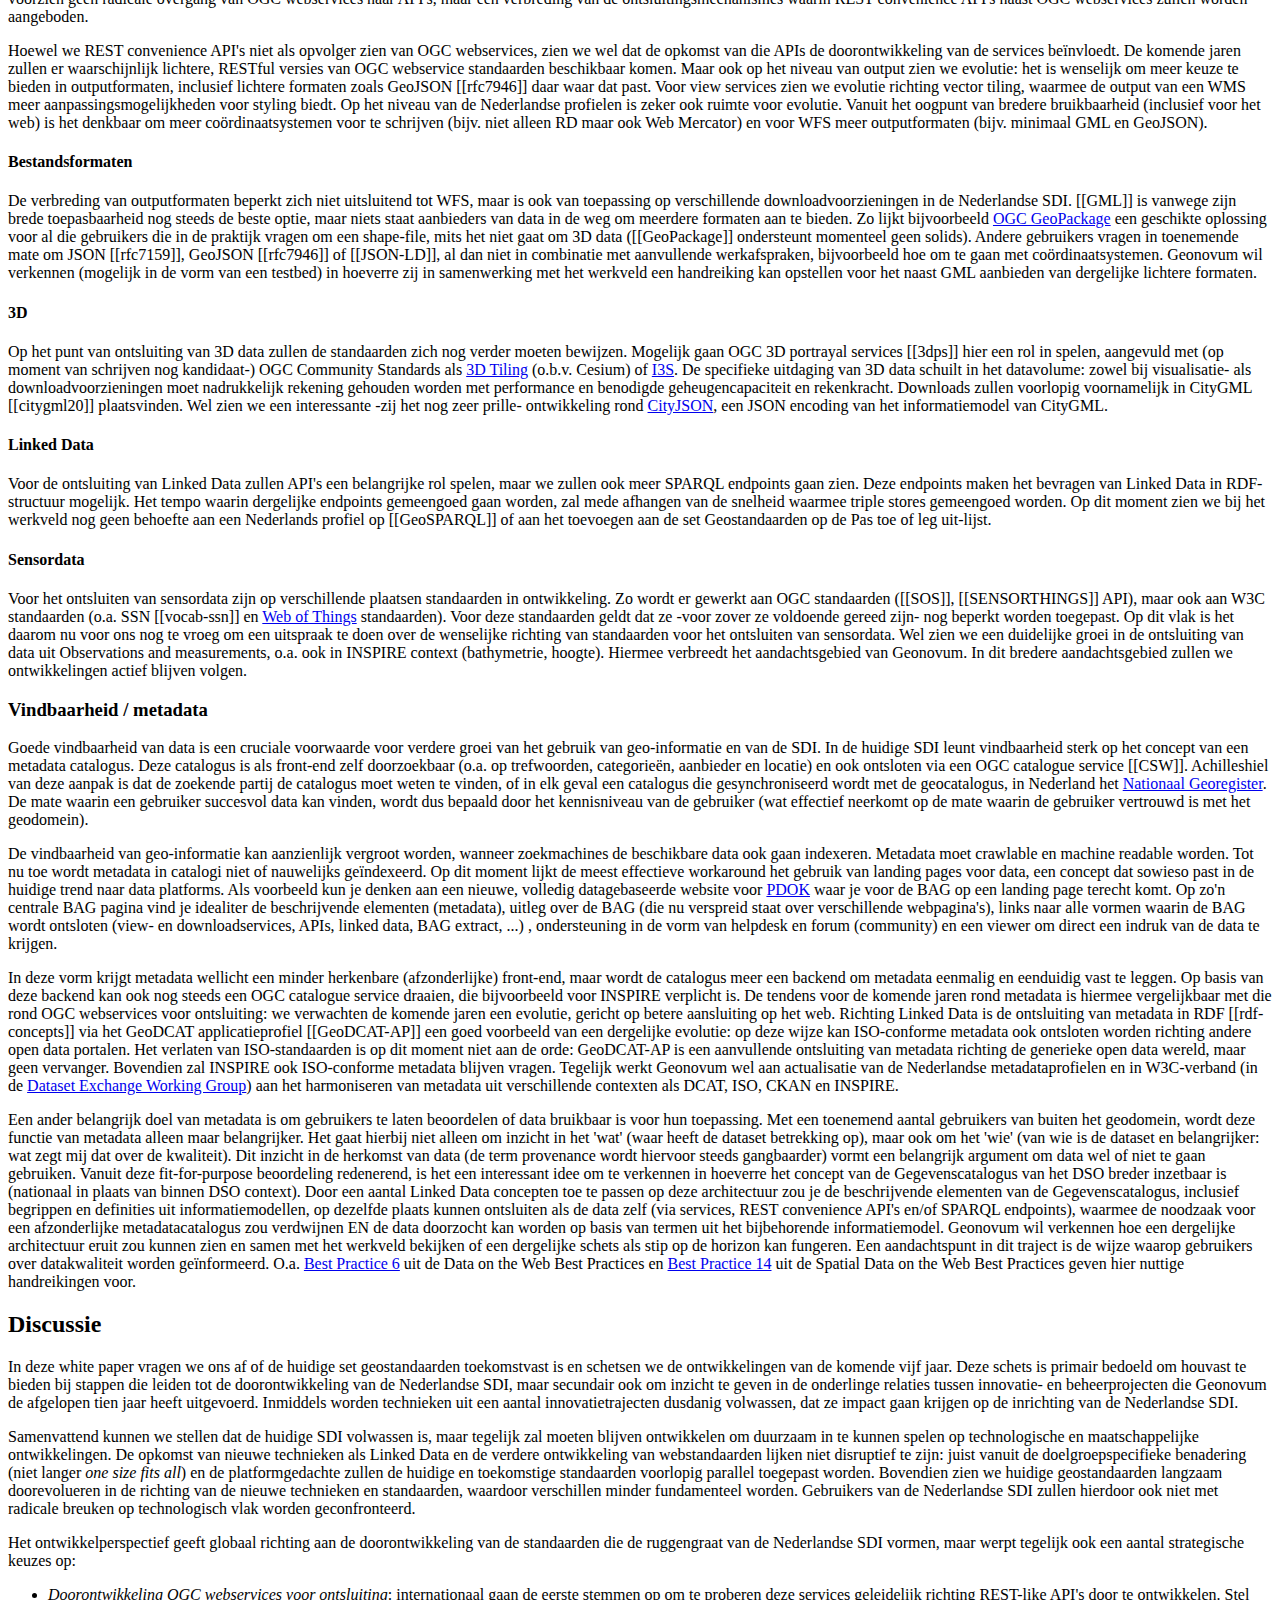
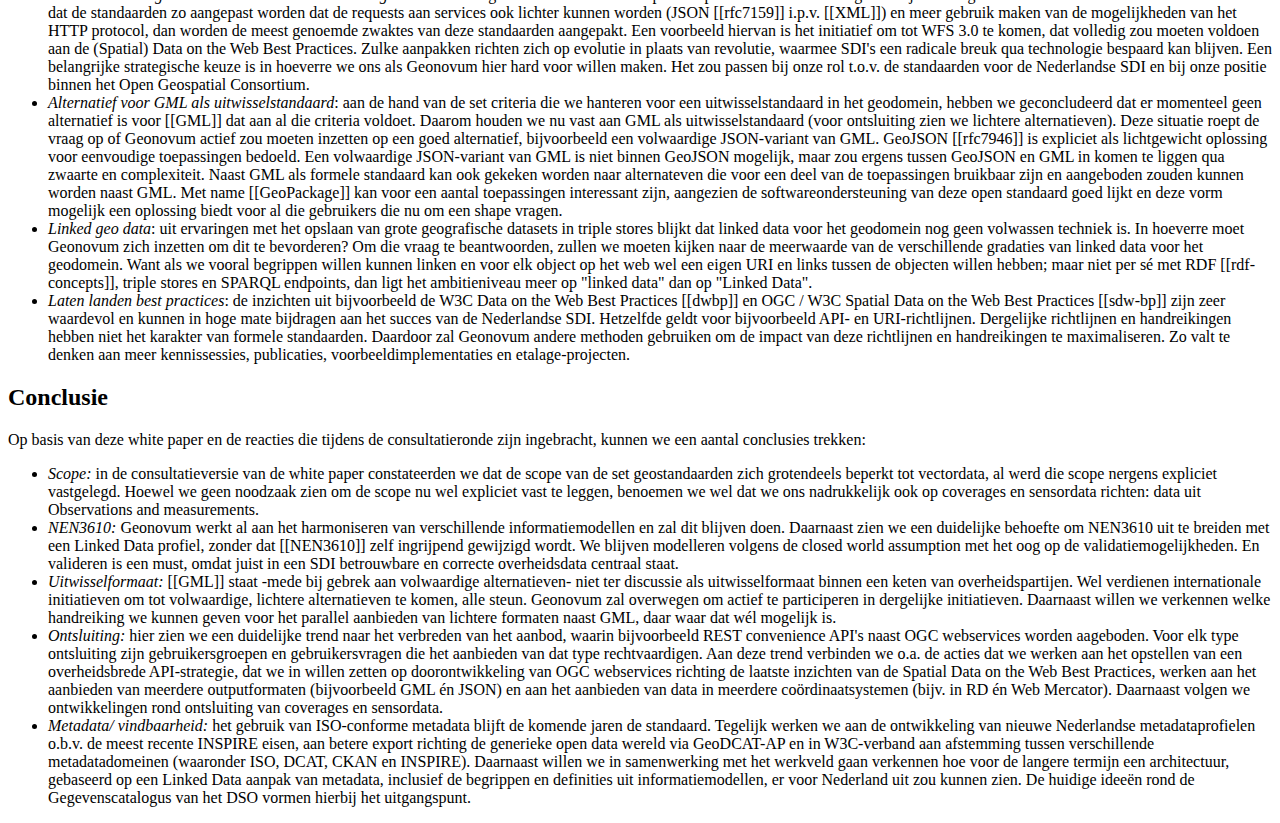
==== commit 38152c44: "Update index.html" ====
--- a/index.html
+++ b/index.html
@@ -543,7 +543,7 @@
         (bijvoorbeeld GML én JSON) en aan het aanbieden van data in meerdere coördinaatsystemen (bijv. in RD én Web Mercator).
         Daarnaast volgen we ontwikkelingen rond ontsluiting van coverages en sensordata.</li>
       <li><em>Metadata/ vindbaarheid:</em> het gebruik van ISO-conforme metadata blijft de komende jaren de standaard. Tegelijk
-        werken we aan de ontwikkeling van nieuwe Nederlandse metadataprofielen o.b.v. de meest recente ISO en INSPIRE eisen,
+        werken we aan de ontwikkeling van nieuwe Nederlandse metadataprofielen o.b.v. de meest recente INSPIRE eisen,
         aan betere export richting de generieke open data wereld via GeoDCAT-AP en in W3C-verband aan afstemming tussen verschillende
         metadatadomeinen (waaronder ISO, DCAT, CKAN en INSPIRE). Daarnaast willen we in samenwerking met het werkveld gaan
         verkennen hoe voor de langere termijn een architectuur, gebaseerd op een Linked Data aanpak van metadata, inclusief
@@ -553,4 +553,4 @@
   </section>
 </body>
 
-</html>+</html>
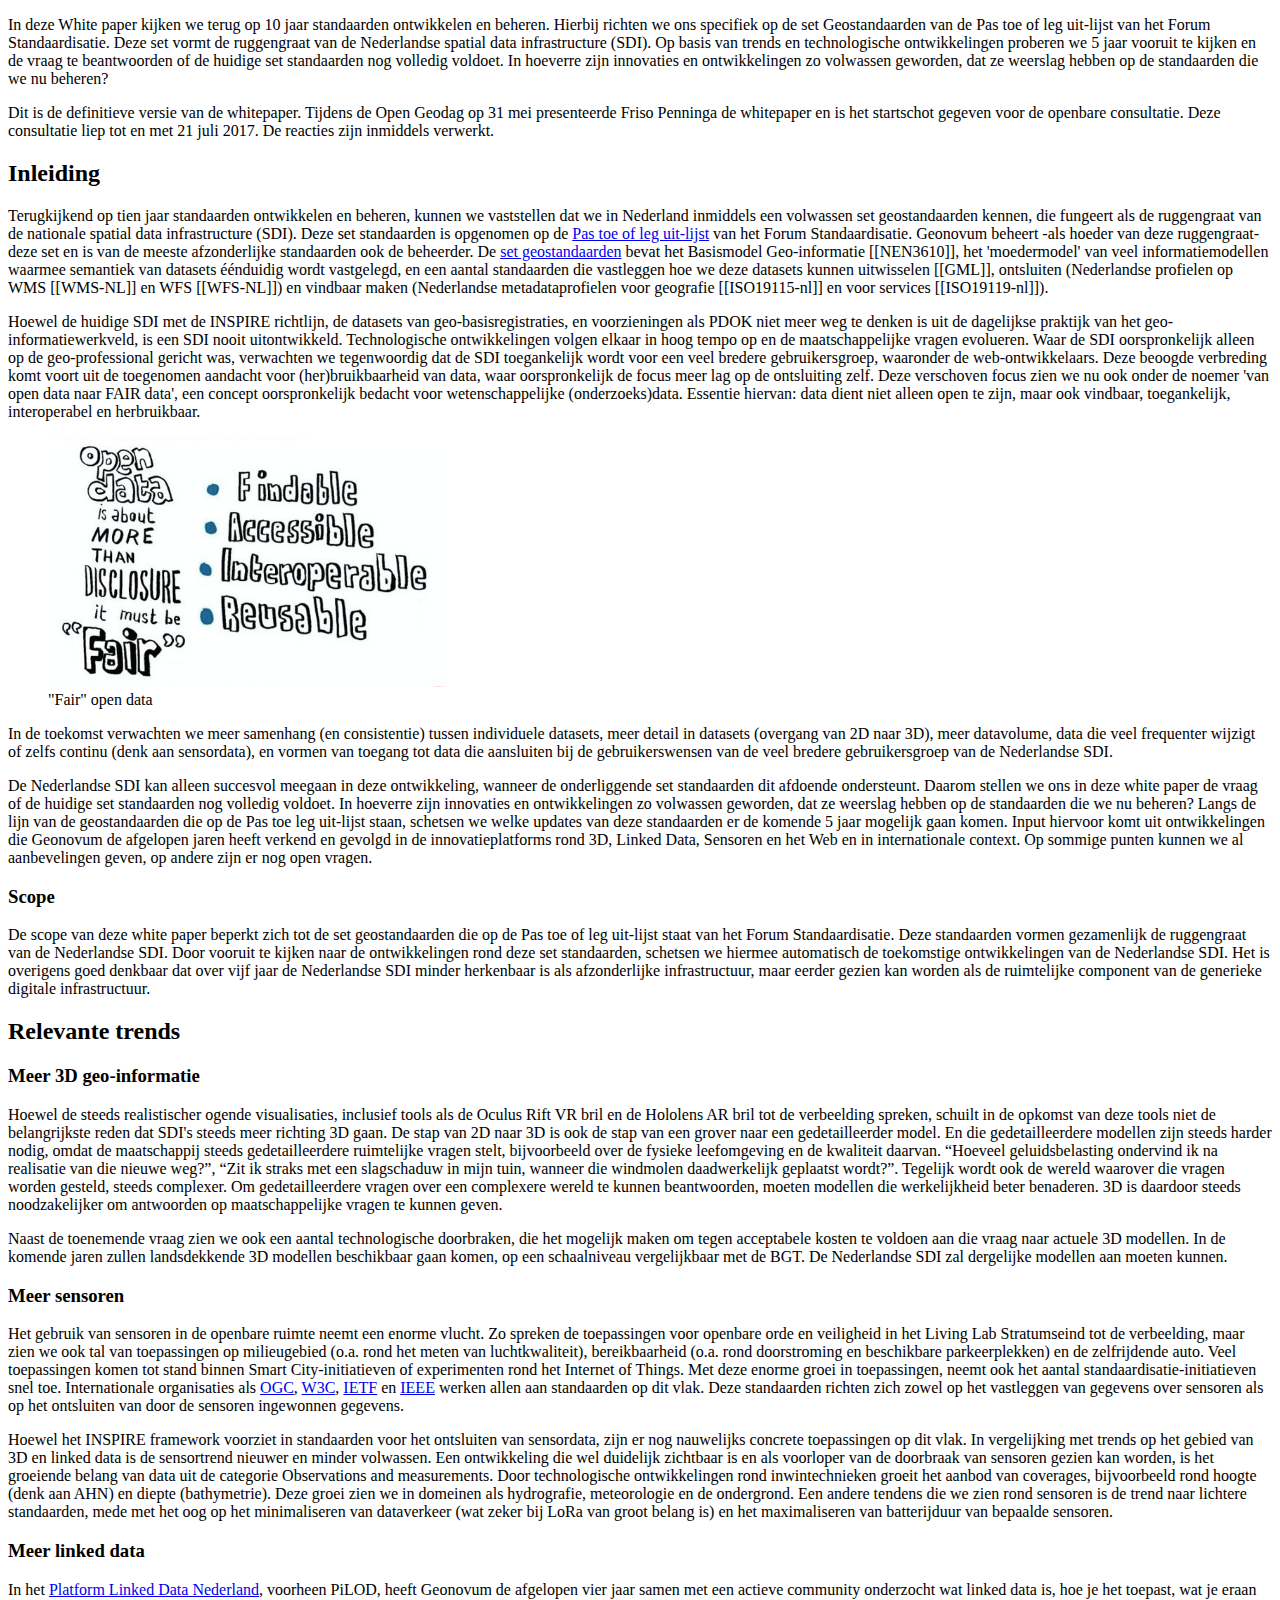
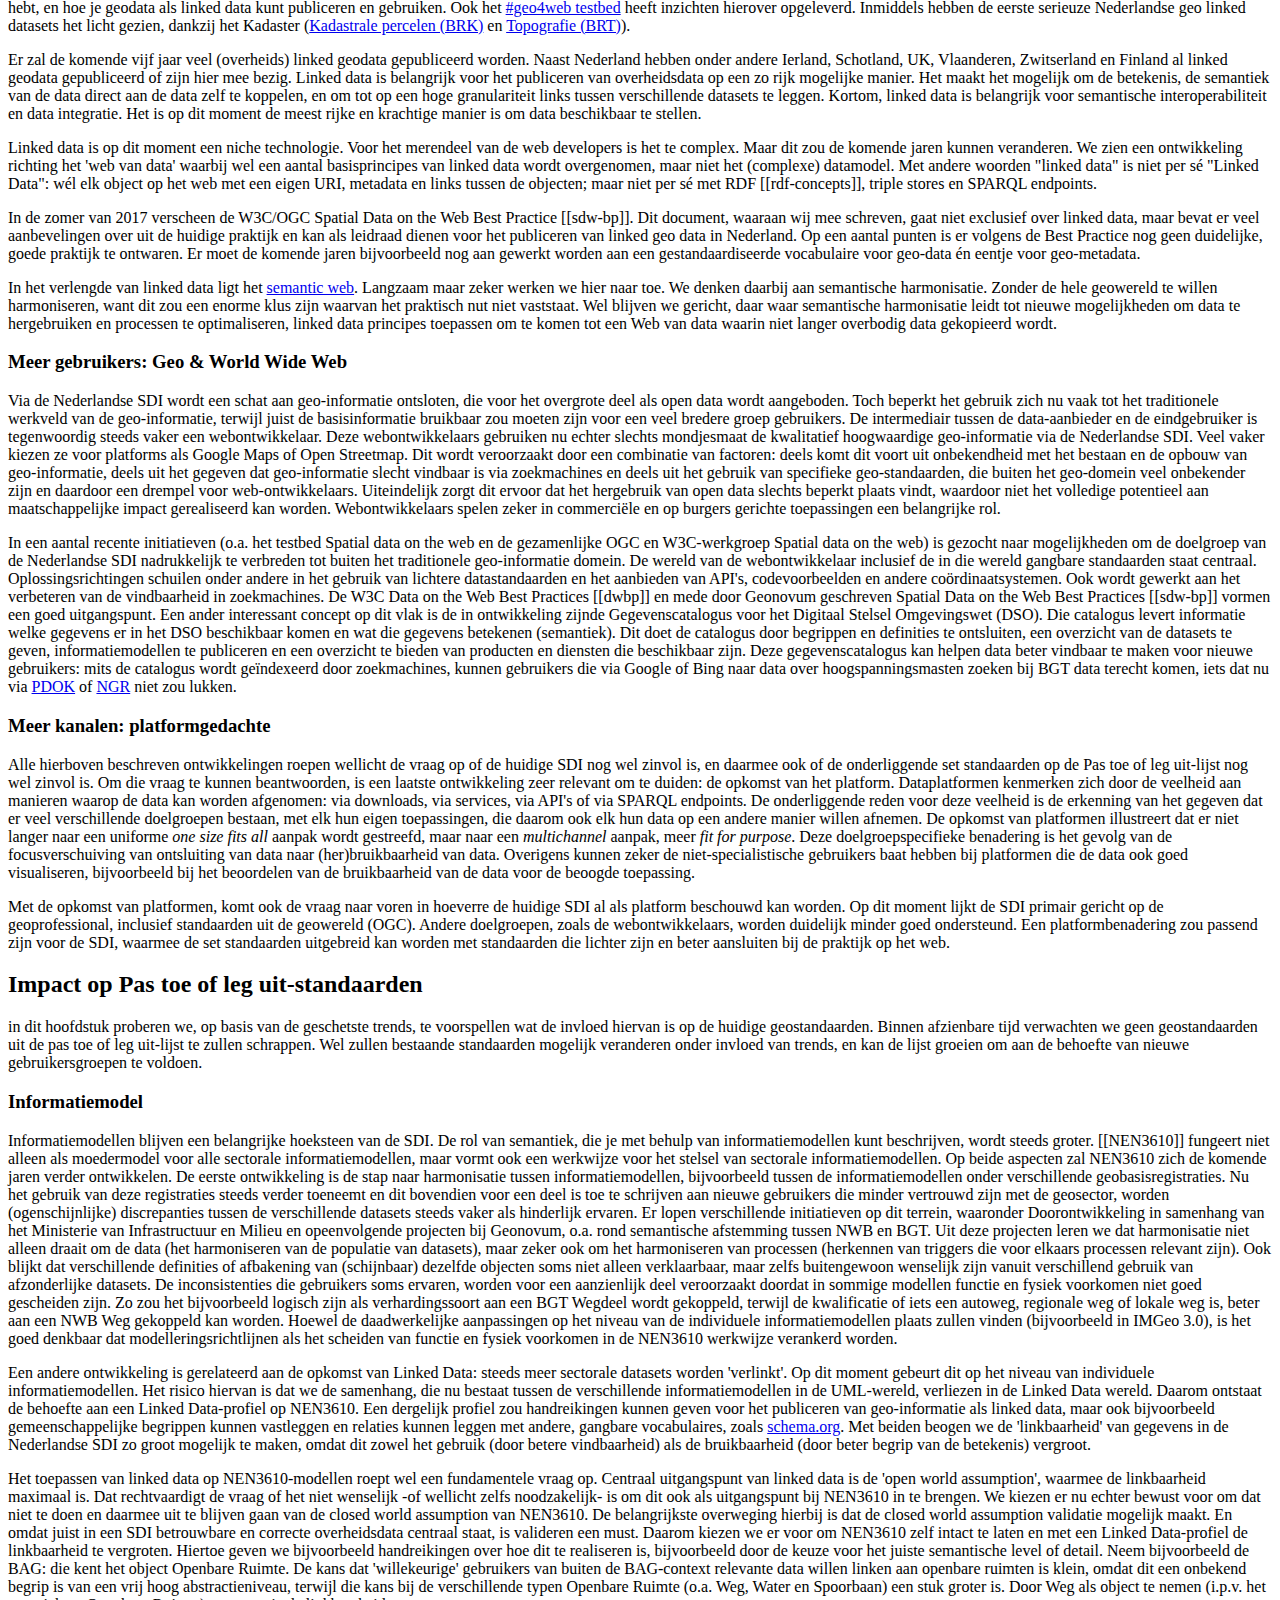
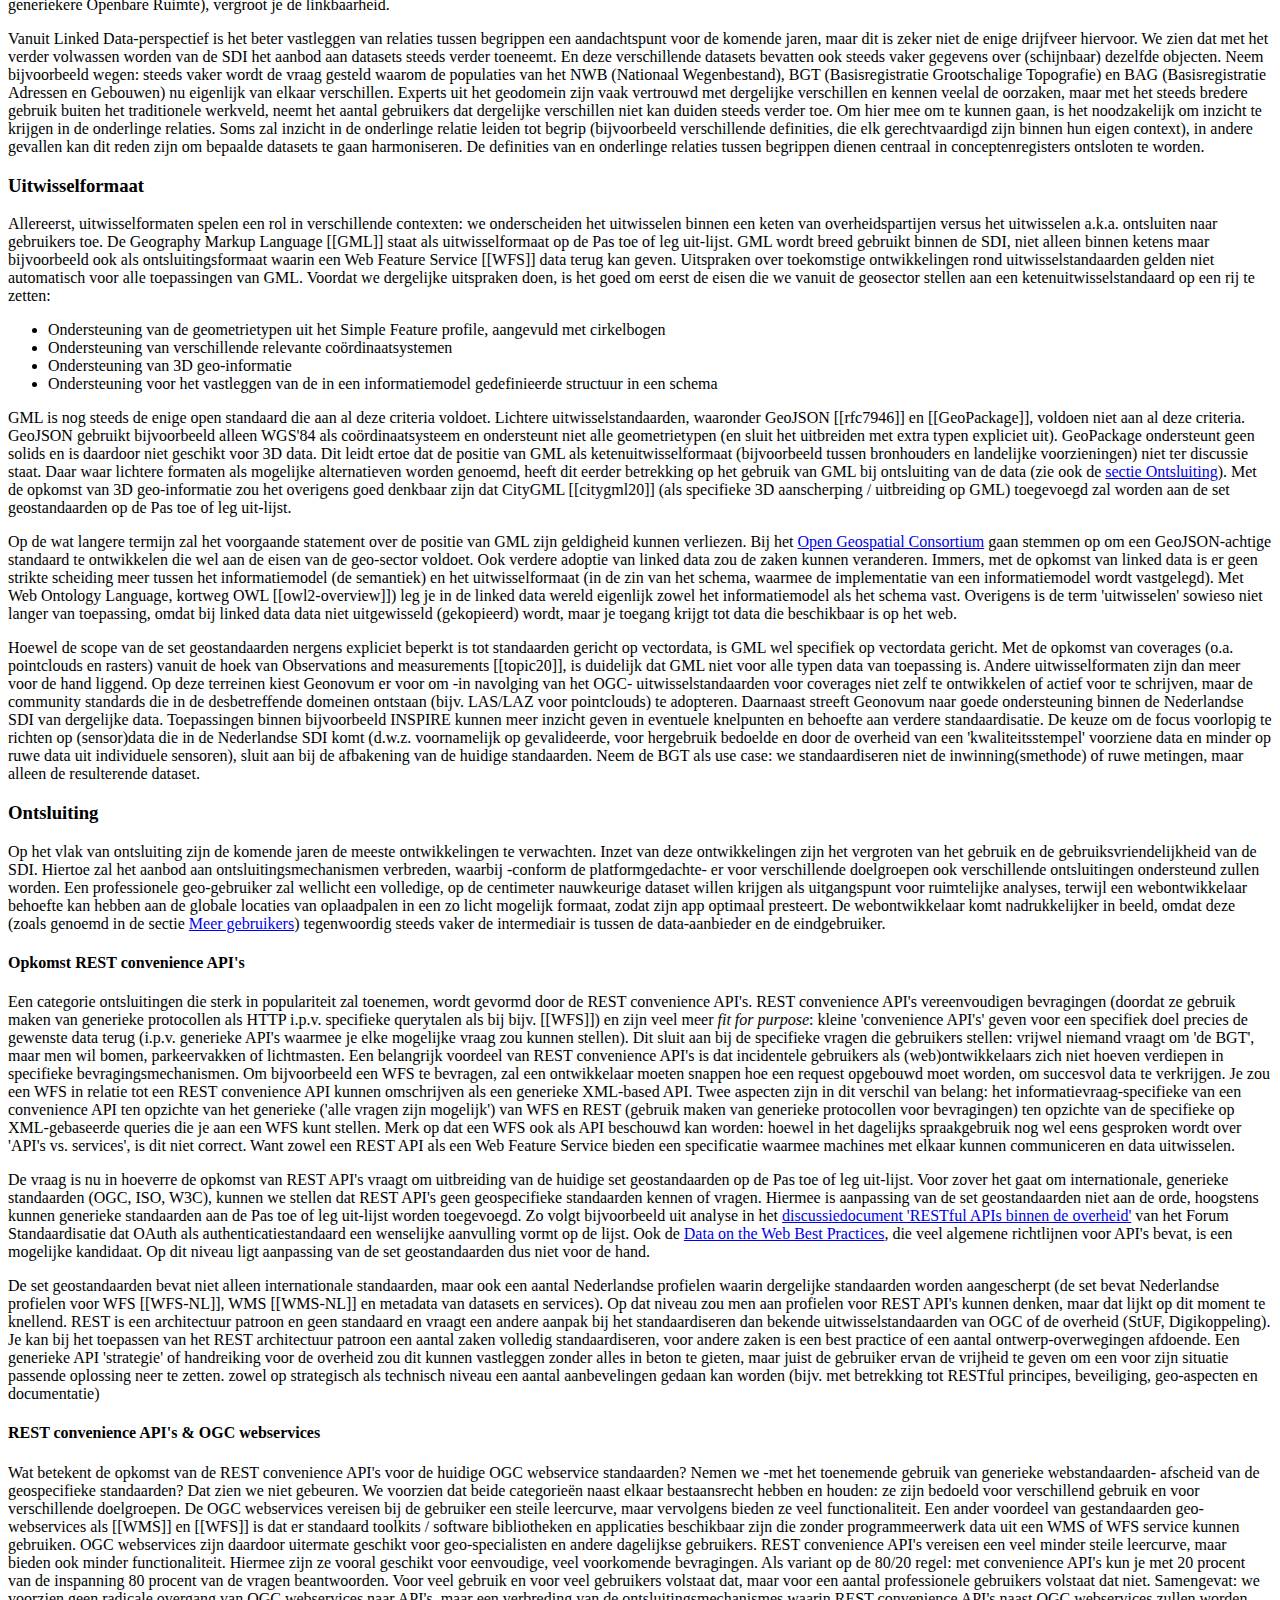
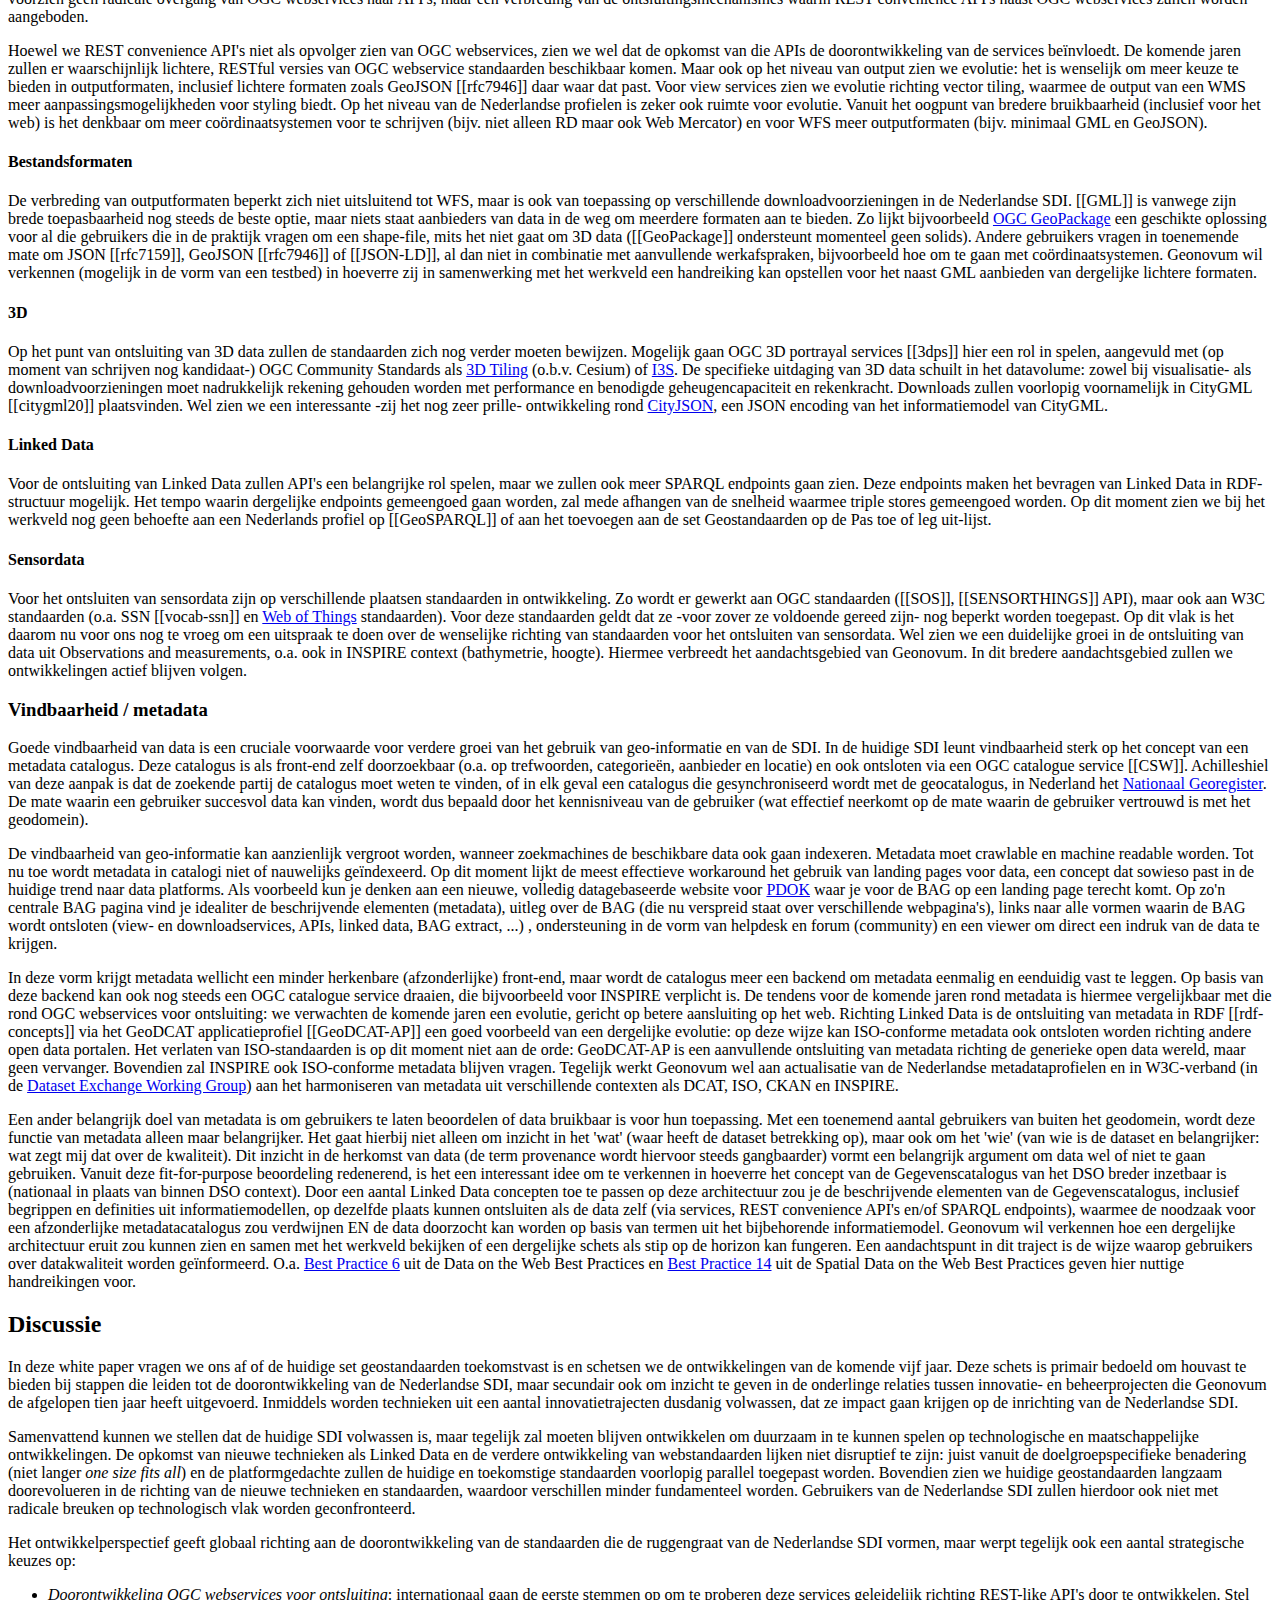
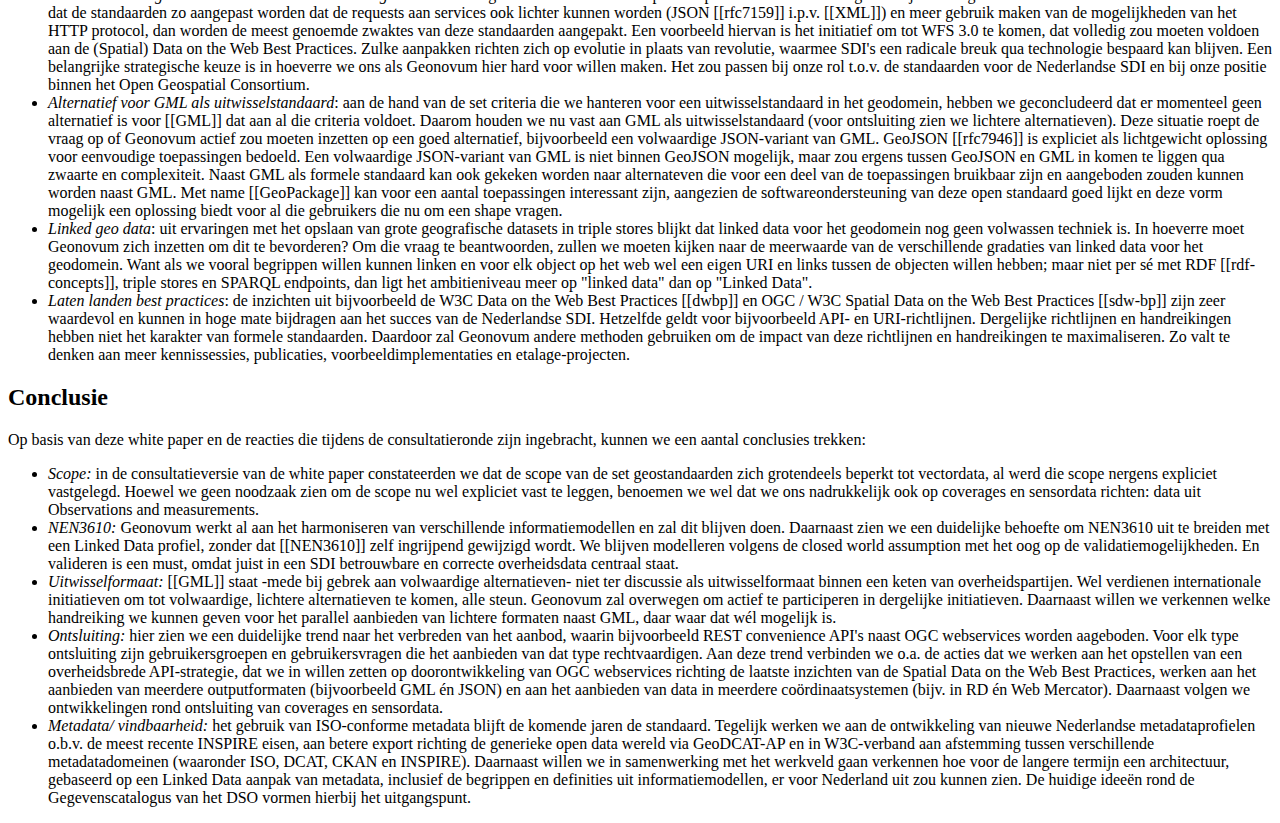
==== commit 7979588e: "Changed sodt, fixed broken links" ====
--- a/index.html
+++ b/index.html
@@ -5,7 +5,7 @@
   <meta content="text/html; charset=utf-8" http-equiv="content-type">
 
   <meta name="viewport" content="width=device-width, initial-scale=1, shrink-to-fit=no">
-  <link rel='shortcut icon' type='image/x-icon' href='https://tools.geostandaarden.nl/respec/media/logos/Geonovum.ico' />
+  <link rel='shortcut icon' type='image/x-icon' href='https://tools.geostandaarden.nl/respec/style/logos/Geonovum.ico' />
   <title>Whitepaper Geo-standaarden</title>
   <script src="js/config.js" class="remove"></script>
   <script src="https://tools.geostandaarden.nl/respec/builds/respec-geonovum.js" class="remove" async></script>
@@ -21,9 +21,9 @@
     </p>
   </section>
   <section id="sotd">
-    <p>Dit is een werkversie van de whitepaper. Tijdens de Open Geodag op 31 mei presenteerde Friso Penninga de whitepaper en
+    <p>Dit is de definitieve versie van de whitepaper. Tijdens de Open Geodag op 31 mei presenteerde Friso Penninga de whitepaper en
       is het startschot gegeven voor de openbare consultatie. Deze consultatie liep tot en met 21 juli 2017. De reacties
-      worden momenteel verwerkt in deze werkversie. Zie ook de <a href="https://docs.geostandaarden.nl/wp/basis-wpgs/">consultatieversie van de whitepaper</a>.</p>
+      zijn inmiddels verwerkt.</p>
   </section>
   <section id="introduction">
     <h2>Inleiding</h2>
@@ -387,7 +387,7 @@
         <h4>3D</h4>
         <p>Op het punt van ontsluiting van 3D data zullen de standaarden zich nog verder moeten bewijzen. Mogelijk gaan OGC
           3D portrayal services [[3dps]] hier een rol in spelen, aangevuld met (op moment van schrijven nog kandidaat-) OGC
-          Community Standards als <a href="http://cesiumjs.org/2015/08/10/Introducing-3D-Tiles/">3D Tiling</a> (o.b.v. Cesium)
+          Community Standards als <a href="https://cesium.com/blog/2015/08/10/introducing-3d-tiles/">3D Tiling</a> (o.b.v. Cesium)
           of <a href="http://www.opengeospatial.org/pressroom/pressreleases/2567">I3S</a>. De specifieke uitdaging van 3D
           data schuilt in het datavolume: zowel bij visualisatie- als downloadvoorzieningen moet nadrukkelijk rekening gehouden
           worden met performance en benodigde geheugencapaciteit en rekenkracht. Downloads zullen voorlopig voornamelijk
